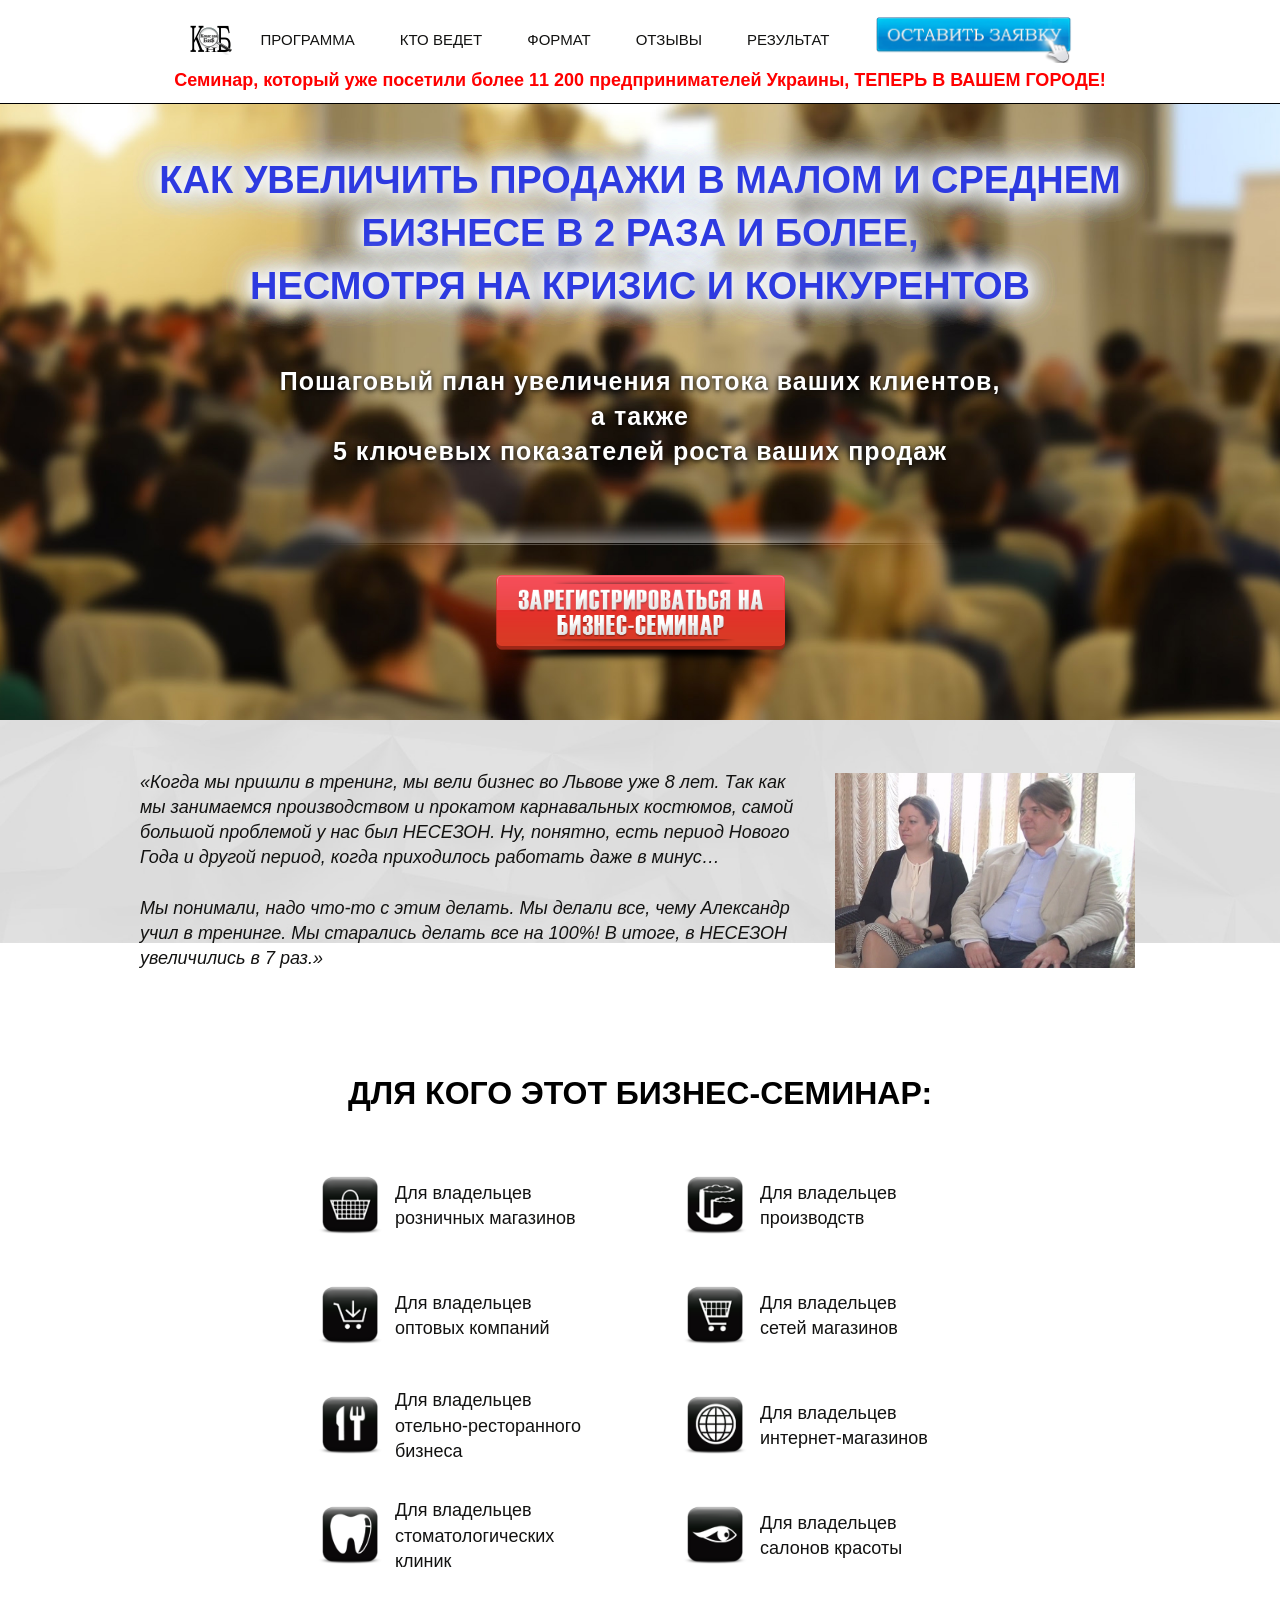
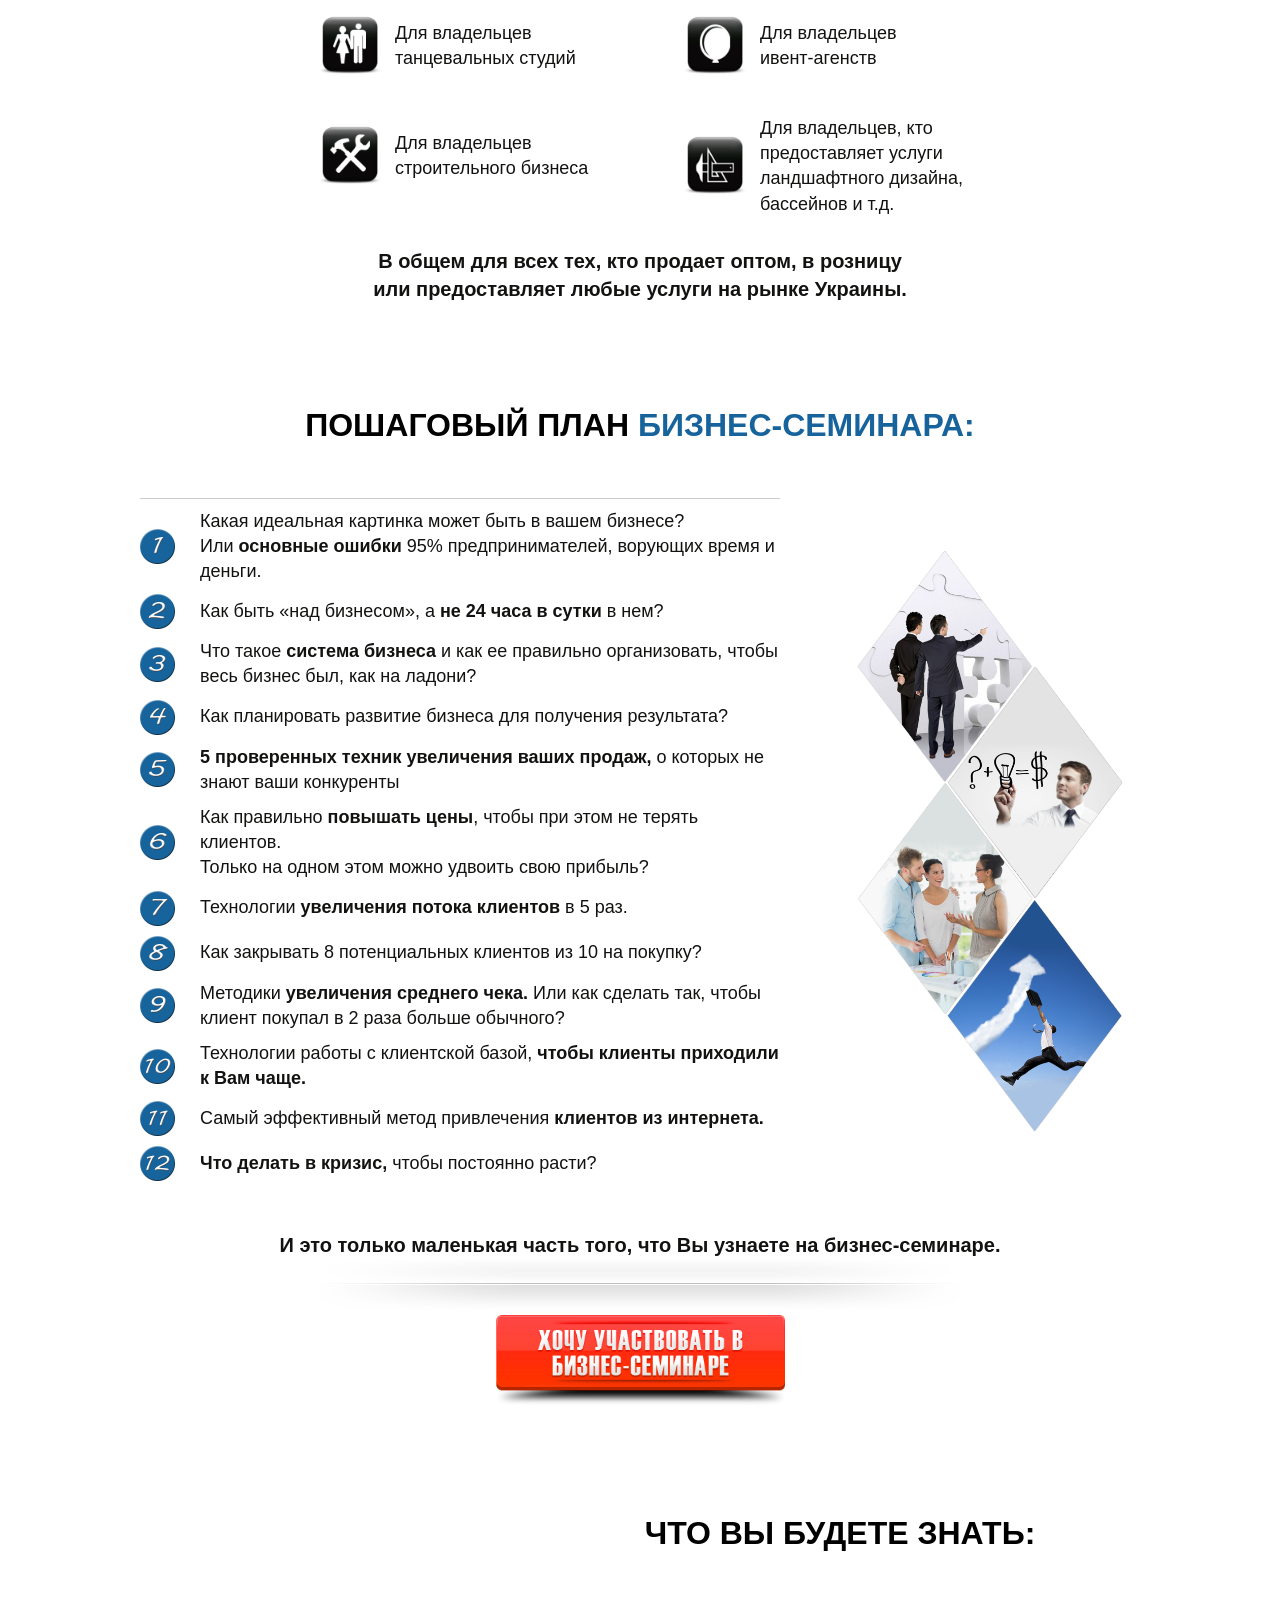
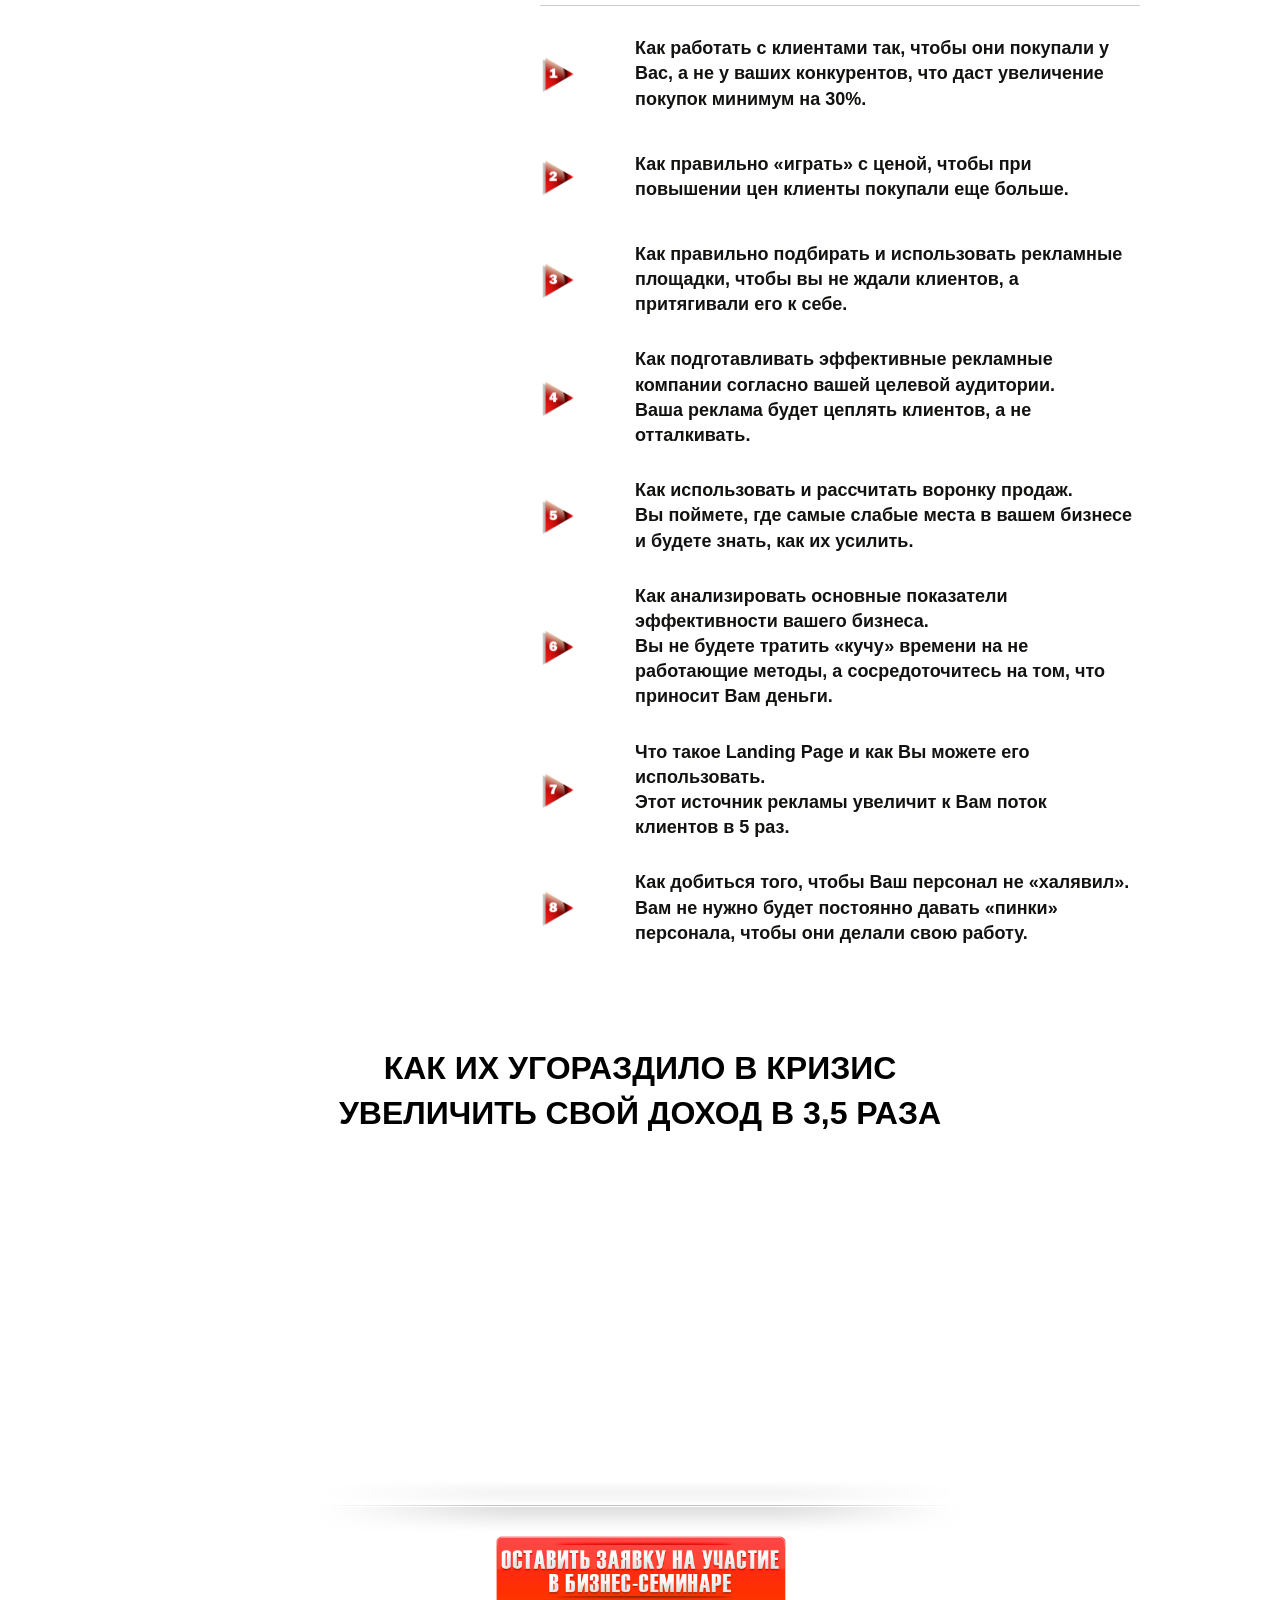
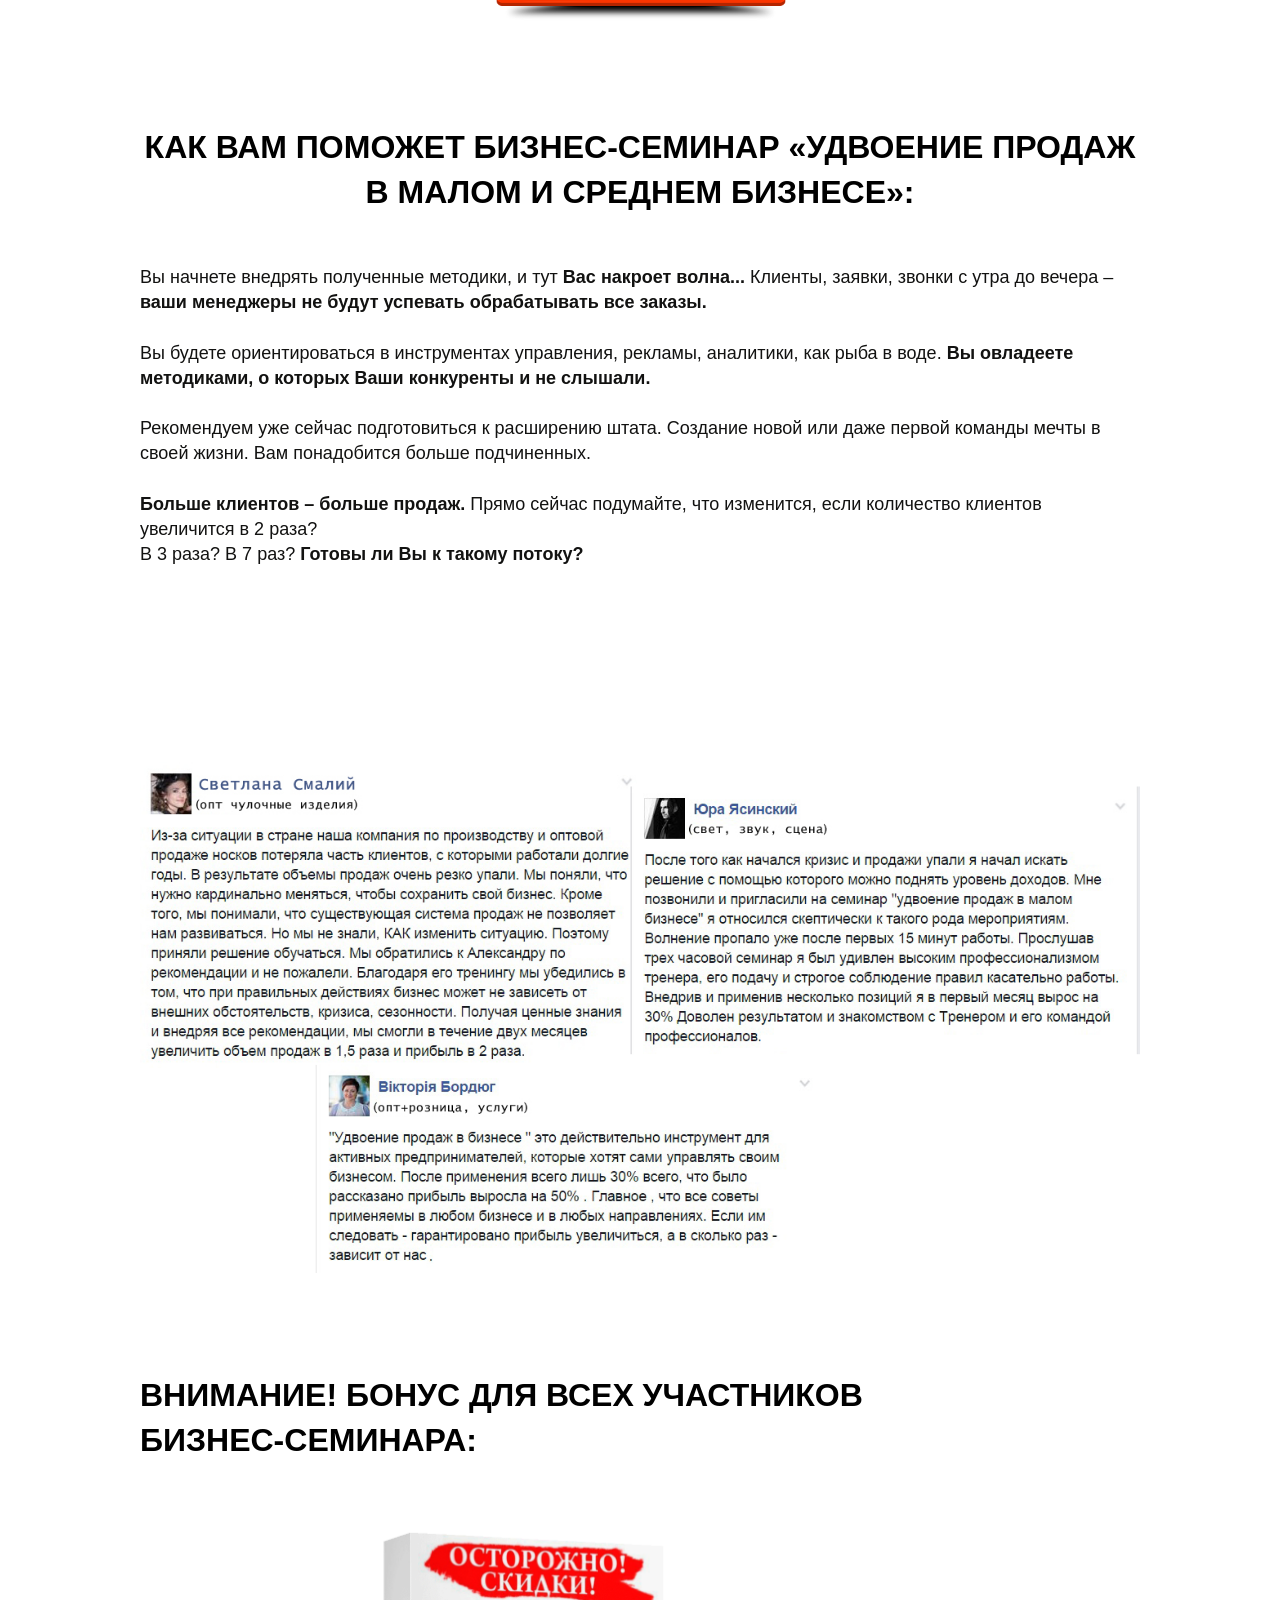
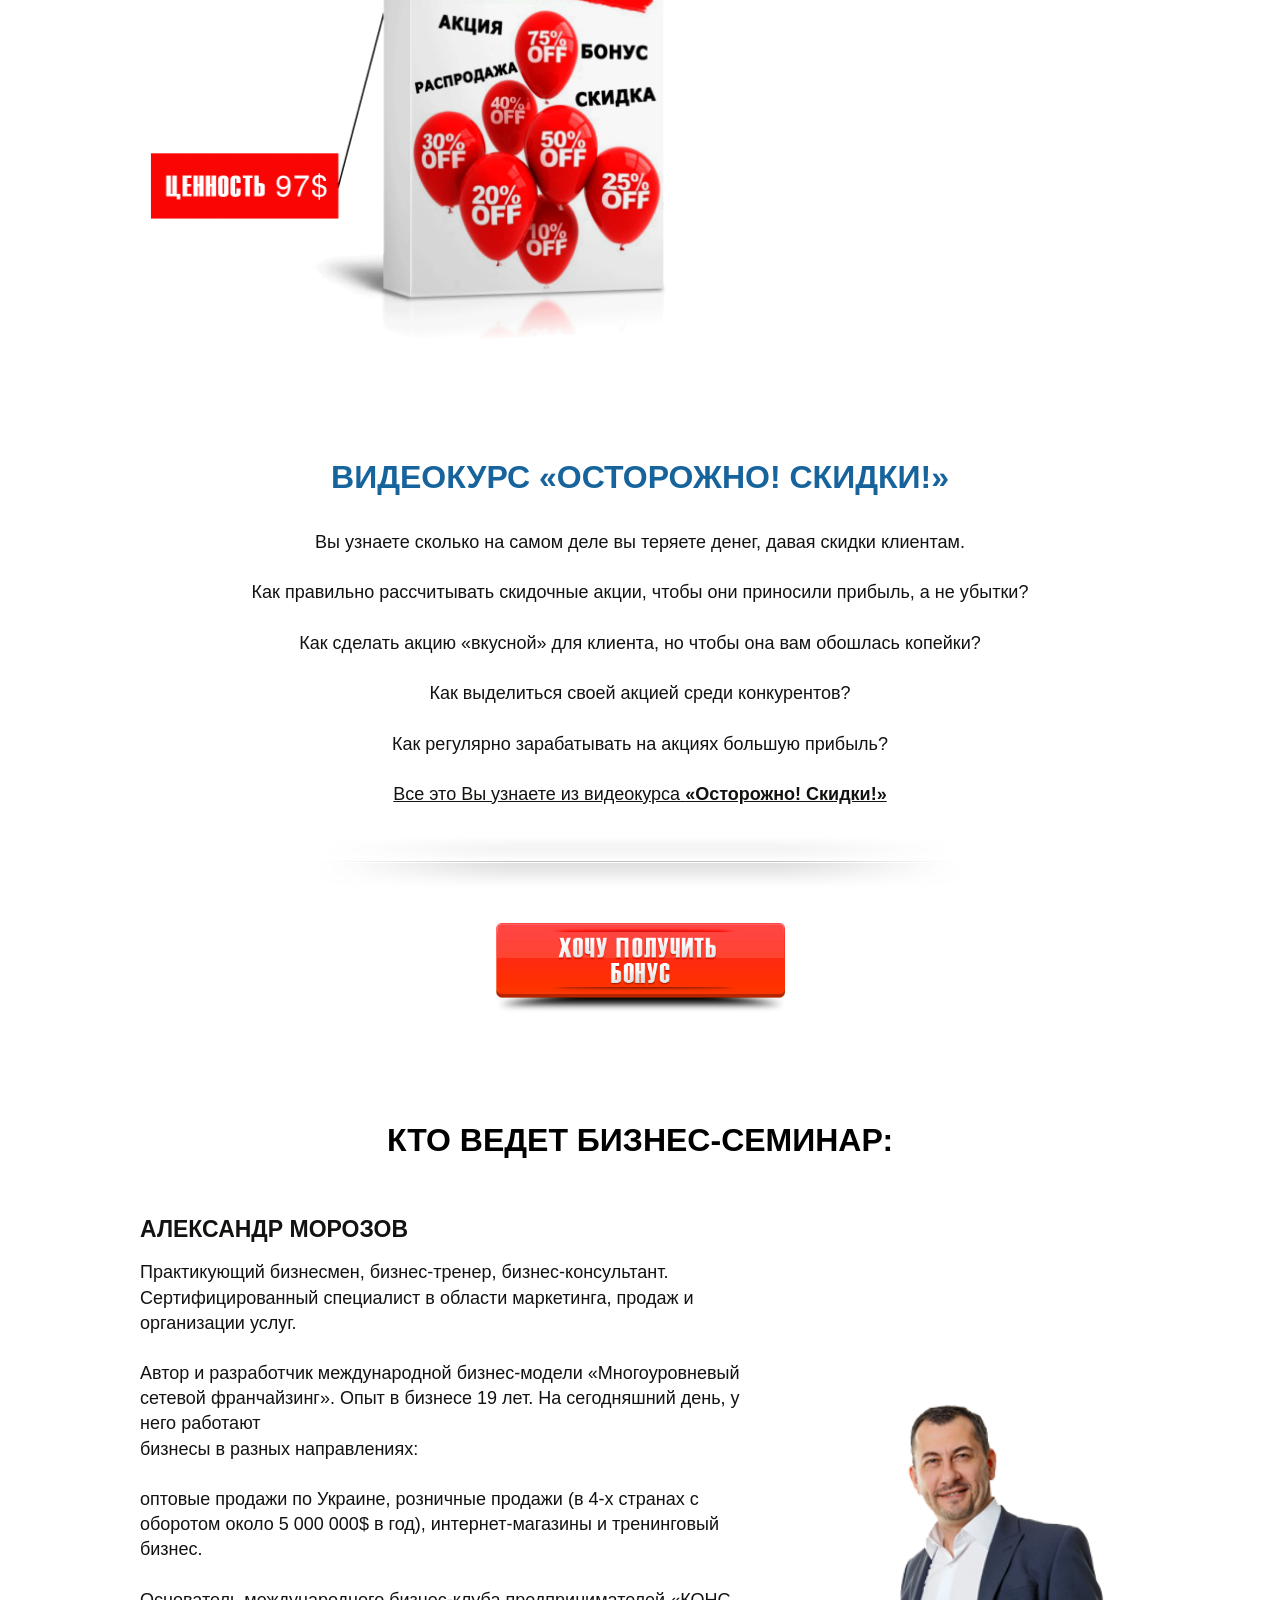
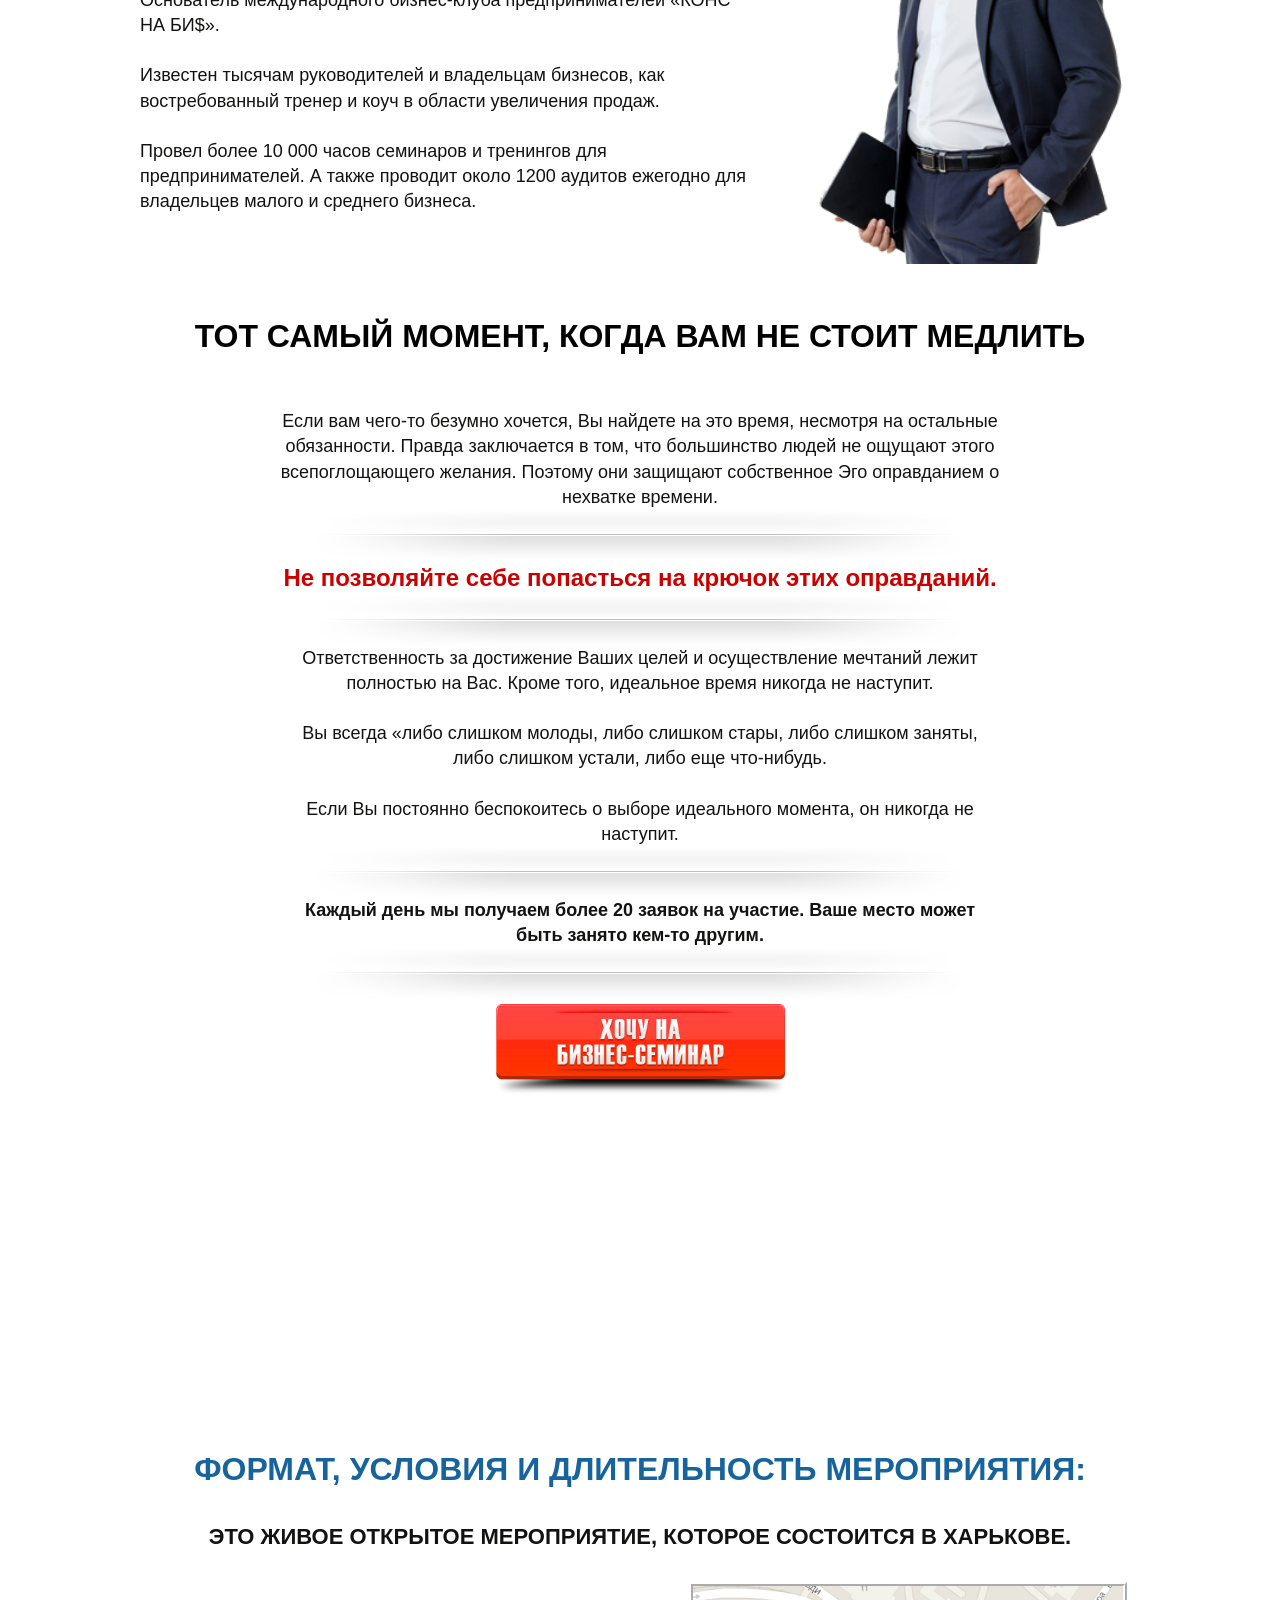
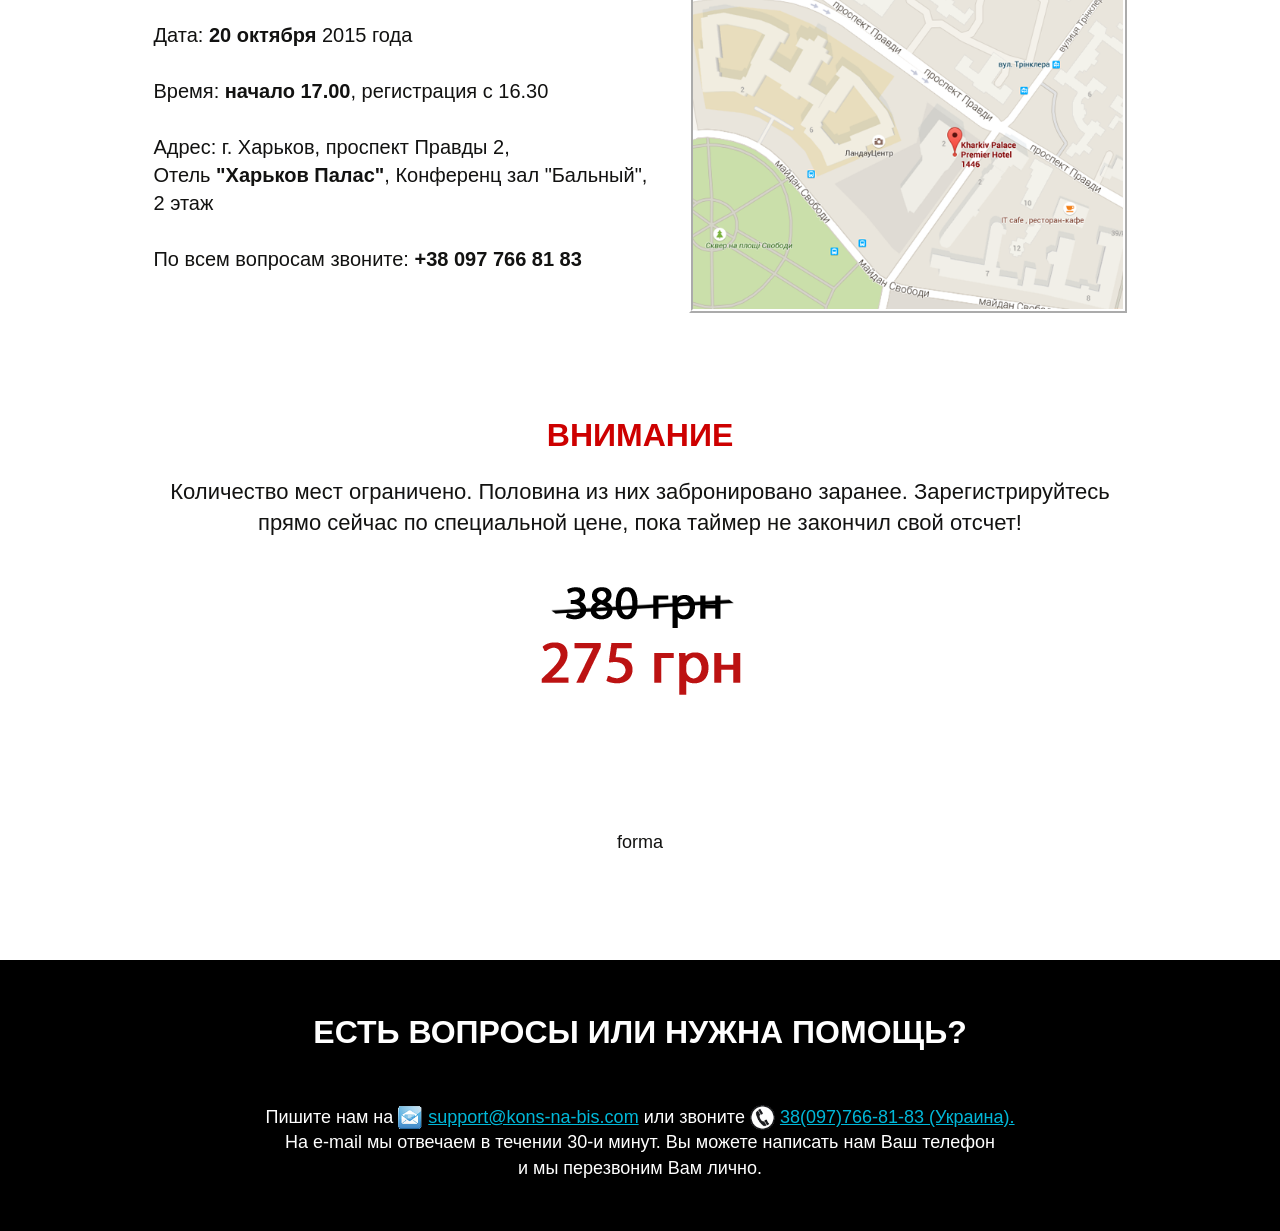
==== test2/index.html @ f00e7f80 "1" ====
<!DOCTYPE html PUBLIC "-//W3C//DTD XHTML 1.0 Transitional//EN" "http://www.w3.org/TR/xhtml1/DTD/xhtml1-transitional.dtd">
<html xmlns="http://www.w3.org/1999/xhtml">
<head>
	<meta http-equiv="Content-Type" content="text/html; charset=windows-1251" />
	<title>�������. ����������� �������� �������� �����. 2,5 ���� ��������� ������������ ������ �������</title>
	<meta name="description" content="�������. ����������� �������� �������� �����. 2,5 ���� ��������� ������������ ������ �������" />
	<meta name="viewport" content="initial-scale=1.0; maximum-scale=1.0; minimum-scale=1.0; user-scalable=no; target-densityDpi=device-dpi" />
	<link media="screen" href="css/boiler.css" type="text/css" rel="stylesheet" />
	<link media="screen" href="css/reset.css" type="text/css" rel="stylesheet" />
	<link media="screen" href="css/main.css" type="text/css" rel="stylesheet" />
	<link media="screen" href="css/style.css" type="text/css" rel="stylesheet" />
	<link media="screen" href="css/pda.css" type="text/css" rel="stylesheet" />
	
	<meta http-equiv="Cache-Control" content="no-cache">

	<script type="text/javascript" src="js/jquery.js"></script>
	<script type="text/javascript" src="js/jquery.scrollTo.js"></script>
	<script type="text/javascript" src="js/libs.js"></script>
</head>

<body>

<div id="navTop">
	<div class="width">
		<div class="navBox">
			<div class="logoTop">
				<img src="img/logo.png" />
			</div>
			<ul class="navLink">
                <li class="li1">���������</li>
				<li class="li2">��� �����</li>
                <li class="li3">������</li>
                <li class="li4">������</li>
                <li class="li5">���������</li>
                <li class="li6"><img src="img/button.png" /></li>
            </ul>
		</div>
		<div class="navDesc">
			<strong>�������, ������� ��� �������� ����� 11 200 ���������������� �������, ������ � ����� ������!</strong>
		</div>
		<div class="clear"></div>
	</div>
</div>

<div id="block1">
	<div class="width">
		<div class="namePage">
			<strong>��� ��������� ������� � ����� � ������� ������� � 2 ���� � �����,<br> �������� �� ������ � �����������</strong>
		</div>
		<div class="descPage">
			<strong>
				��������� ���� ���������� ������ ����� ��������,<br> 
				� �����<br>
				5 �������� ����������� ����� ����� ������
			</strong>
		</div>
		
		<div class="line1"></div>
		
		<div class="btnBox">
			<div class="btnGo">
				<img src="img/but.png">
			</div>
		</div>
		<div class="clear"></div>
	</div>
</div>

<div id="block2">
	<div class="width">
		<div class="bisnesBox">
			<p>
				<em>������ �� ������ � �������, �� ���� ������ �� ������ ��� 8 ���. ��� ��� �� ���������� ������������� � �������� ������������ ��������, ����� ������� ��������� � ��� ��� �������. ��, �������, ���� ������ ������ ���� � ������ ������, ����� ����������� �������� ���� � ����� 
				<br><br>
				�� ��������, ���� ���-�� � ���� ������. �� ������ ���, ���� ��������� ���� � ��������. �� ��������� ������ ��� �� 100%! � �����, � ������� ����������� � 7 ���.�</em>
			</p>
			<span>
				<img src="img/f1.jpg" alt="" />
			</span>
		</div>
		<div class="clear"></div>
	</div>
</div>

<div id="block3">
	<div class="width">
		<div class="nameBox">
			<strong>��� ���� ���� ������-�������:</strong>
		</div>
		
		<div class="kogoBox">
			<div class="kogo">
				<span>
					<img src="img/x1.png" alt="" />
				</span>
				<p>
					��� ���������� <br>��������� ���������
				</p>
			</div>
			
			<div class="kogo">
				<span>
					<img src="img/x4.png" alt="" />
				</span>
				<p>
					��� ���������� <br>�����������
				</p>
			</div>
			
			<div class="kogo">
				<span>
					<img src="img/x8.png" alt="" />
				</span>
				<p>
					��� ���������� <br>������� ��������
				</p>
			</div>
			
			<div class="kogo">
				<span>
					<img src="img/x3.png" alt="" />
				</span>
				<p>
					��� ���������� <br>����� ���������
				</p>
			</div>
			
			<div class="kogo">
				<span>
					<img src="img/x9.png" alt="" />
				</span>
				<p>
					��� ���������� <br>�������-������������ <br>�������
				</p>
			</div>
			
			<div class="kogo">
				<span>
					<img src="img/x10.png" alt="" />
				</span>
				<p>
					��� ���������� <br>��������-���������
				</p>
			</div>
			
			<div class="kogo">
				<span>
					<img src="img/x11.png" alt="" />
				</span>
				<p>
					��� ���������� <br>����������������� ������
				</p>
			</div>
			
			<div class="kogo">
				<span>
					<img src="img/x12.png" alt="" />
				</span>
				<p>
					��� ���������� <br>������� �������
				</p>
			</div>
			
			<div class="kogo">
				<span>
					<img src="img/x13.png" alt="" />
				</span>
				<p>
					��� ���������� <br>������������ ������
				</p>
			</div>
			
			<div class="kogo">
				<span>
					<img src="img/x14.png" alt="" />
				</span>
				<p>
					��� ���������� <br>�����-�������
				</p>
			</div>
			
			<div class="kogo">
				<span>
					<img src="img/x15.png" alt="" />
				</span>
				<p>
					��� ���������� <br>�������������  �������
				</p>
			</div>
			
			<div class="kogo">
				<span>
					<img src="img/x6.png" alt="" />
				</span>
				<p>
					��� ����������, ��� <br>������������� ������ <br>������������ �������, <br>��������� � �.�.
				</p>
			</div>
		</div>
		
		<div class="descBox">
			<strong>� ����� ��� ���� ���, ��� ������� �����, � �������<br>��� ������������� ����� ������ �� ����� �������.</strong>
		</div>
		<div class="clear"></div>
	</div>
</div>

<div id="block4">
	<div class="width">
		<div class="nameBox">
			<strong>��������� ���� <span class="color1">������-��������:</span></strong>
		</div>
		
		<div class="stepByBox">
			<div class="stepBy">
				<div class="step">
					<span>
						<img src="img/1/x1.png" alt="" />
					</span>
					<p>
						����� ��������� �������� ����� ���� � ����� �������? <br>��� <b>�������� ������</b> 95% ����������������, �������� ����� � ������.
					</p>
				</div>
				
				<div class="step">
					<span>
						<img src="img/1/x2.png" alt="" />
					</span>
					<p>
						��� ���� ���� ��������, � <b>�� 24 ���� � �����</b> � ���?
					</p>
				</div>
				
				<div class="step">
					<span>
						<img src="img/1/x3.png" alt="" />
					</span>
					<p>
						��� ����� <b>������� �������</b> � ��� �� ��������� ������������, ����� ���� ������ ���, ��� �� ������?
					</p>
				</div>
				
				<div class="step">
					<span>
						<img src="img/1/x4.png" alt="" />
					</span>
					<p>
						��� ����������� �������� ������� ��� ��������� ����������?
					</p>
				</div>
				
				<div class="step">
					<span>
						<img src="img/1/x5.png" alt="" />
					</span>
					<p>
						<b>5 ����������� ������ ���������� ����� ������,</b> � ������� �� ����� ���� ����������
					</p>
				</div>
				
				<div class="step">
					<span>
						<img src="img/1/x6.png" alt="" />
					</span>
					<p>
						��� ��������� <b>�������� ����</b>, ����� ��� ���� �� ������ ��������. <br>������ �� ����� ���� ����� ������� ���� �������?
					</p>
				</div>
				
				<div class="step">
					<span>
						<img src="img/1/x7.png" alt="" />
					</span>
					<p>
						���������� <b>���������� ������ ��������</b> � 5 ���.
					</p>
				</div>
				
				<div class="step">
					<span>
						<img src="img/1/x8.png" alt="" />
					</span>
					<p>
						��� ��������� 8 ������������� �������� �� 10 �� �������?
					</p>
				</div>
				
				<div class="step">
					<span>
						<img src="img/1/x9.png" alt="" />
					</span>
					<p>
						�������� <b>���������� �������� ����.</b> ��� ��� ������� ���, ����� ������ ������� � 2 ���� ������ ��������?
					</p>
				</div>
				
				<div class="step">
					<span>
						<img src="img/1/x10.png" alt="" />
					</span>
					<p>
						���������� ������ � ���������� �����, <b>����� ������� ��������� � ��� ����.</b>
					</p>
				</div>
				
				<div class="step">
					<span>
						<img src="img/1/x11.png" alt="" />
					</span>
					<p>
						����� ����������� ����� ����������� <b>�������� �� ���������.</b>
					</p>
				</div>
				
				<div class="step">
					<span>
						<img src="img/1/x12.png" alt="" />
					</span>
					<p>
						<b>��� ������ � ������,</b> ����� ��������� �����?
					</p>
				</div>
			</div>
			
			<div class="stepFoto">
				<img src="img/p1.png" alt="" />
			</div>
		</div>
		
		<div class="descBox">
			<strong>� ��� ������ ��������� ����� ����, ��� �� ������� �� ������-��������.</strong>
		</div>
		
		<div class="line1"></div>
		
		<div class="btnBox">
			<div class="btnGo">
				<img src="img/but2.png">
			</div>
		</div>
		<div class="clear"></div>
	</div>
</div>

<div id="block5">
	<div class="width">
		<div class="whatBox right">
			<div class="nameBox">
				<strong>��� �� ������ �����:</strong>
			</div>
			
			<div class="listWhat">
				<div class="what">
					<span>
						<img src="img/2/1.png" alt="" />
					</span>
					<p>
						<strong>��� �������� � ��������� ���, ����� ��� �������� � ���, � �� � ����� �����������, ��� ���� ���������� ������� ������� �� 30%.</strong>
					</p>
				</div>
				
				<div class="what">
					<span>
						<img src="img/2/2.png" alt="" />
					</span>
					<p>
						<strong>��� ��������� �������� � �����, ����� ��� ��������� ��� ������� �������� ��� ������.  </strong>
					</p>
				</div>
				
				<div class="what">
					<span>
						<img src="img/2/3.png" alt="" />
					</span>
					<p>
						<strong>��� ��������� ��������� � ������������ ��������� ��������, ����� �� �� ����� ��������, � ����������� ��� � ����.</strong>
					</p>
				</div>
				
				<div class="what">
					<span>
						<img src="img/2/4.png" alt="" />
					</span>
					<p>
						<strong>��� �������������� ����������� ��������� �������� �������� ����� ������� ���������. <br>���� ������� ����� ������� ��������, � �� �����������.</strong>
					</p>
				</div>
				
				<div class="what">
					<span>
						<img src="img/2/5.png" alt="" />
					</span>
					<p>
						<strong>��� ������������ � ���������� ������� ������. <br>�� �������, ��� ����� ������ ����� � ����� ������� � ������ �����, ��� �� �������.</strong>
					</p>
				</div>
				
				<div class="what">
					<span>
						<img src="img/2/6.png" alt="" />
					</span>
					<p>
						<strong>��� ������������� �������� ����������  ������������� ������ �������. <br>�� �� ������ ������� �����  ������� �� �� ���������� ������, � ��������������� �� ���, ��� �������� ��� ������.</strong>
					</p>
				</div>
				
				<div class="what">
					<span>
						<img src="img/2/7.png" alt="" />
					</span>
					<p>
						<strong>��� ����� Landing Page � ��� �� ������ ��� ������������. <br>���� �������� ������� �������� � ��� �����  <br>�������� � 5 ���.</strong>
					</p>
				</div>
				
				<div class="what">
					<span>
						<img src="img/2/8.png" alt="" />
					</span>
					<p>
						<strong>��� �������� ����, ����� ��� �������� �� ��������. <br>��� �� ����� ����� ��������� ������ ������ ���������, ����� ��� ������ ���� ������. </strong>
					</p>
				</div>
			</div>
		</div>
		<div class="clear"></div>
	</div>
</div>

<div id="block6">
	<div class="width">
		<div class="nameBox">
			<strong>��� �� ���������� � ������<br> ��������� ���� ����� � 3,5 ����</strong>
		</div>
		
		<div class="videoBox">
			<iframe width="560" height="315" src="//www.youtube.com/embed/9Akz0BO7jks?version=3;showinfo=0;rel=0;controls=0;loop=0;disablekb=1;fs=0;showsearch=0" frameborder="0" allowfullscreen></iframe>
		</div>
		
		<div class="line1"></div>
		
		<div class="btnBox">
			<div class="btnGo">
				<img src="img/but3.png">
			</div>
		</div>
		<div class="clear"></div>
	</div>
</div>

<div id="block7">
	<div class="width">
		<div class="nameBox">
			<strong>��� ��� ������� ������-������� ��������� ������ <br>� ����� � ������� �������:</strong>
		</div>
		<div class="howInfo">
			�� ������� �������� ���������� ��������, � ��� <b>��� ������� �����...</b> �������, ������, ������ � ���� �� ������ � <b>���� ��������� �� ����� �������� ������������ ��� ������.</b>
			<br><br>
			�� ������ ��������������� � ������������ ����������, �������, ���������, ��� ���� � ����. <b>�� ��������� ����������, � ������� ���� ���������� � �� �������.</b>
			<br><br>
			����������� ��� ������ ������������� � ���������� �����. �������� ����� ��� ���� ������ ������� ����� � ����� �����. ��� ����������� ������ �����������.
			<br><br>
			<b>������ �������� � ������ ������.</b> ����� ������ ���������, ��� ���������, ���� ���������� �������� ���������� � 2 ����? <br>� 3 ����? � 7 ���? <b>������ �� �� � ������ ������?</b>
		</div>
		<div class="clear"></div>
	</div>
</div>

<div id="block8">
	<div class="width">
		<div class="nameBox">
			<strong>���, ��� ������� �������� ����� ���������:</strong>
		</div>
		<div class="userFoto">
			<img src="img/otz2.png">
		</div>
		<div class="clear"></div>
	</div>
</div>

<div id="block9">
	<div class="width">
		<div class="nameBox">
			<strong>��������! ����� ��� ���� ���������� <br>������-��������:</strong>
		</div>
		<div class="saleFoto">
			<img src="img/obl.png" >
		</div>
		<div class="clear"></div>
	</div>
</div>

<div id="block10">
	<div class="width">
		<div class="nameBox">
			<strong><span class="color1">��������� ����������! ������!�</span></strong>
		</div>
		
		<div class="kursInfo">
			�� ������� ������� �� ����� ���� �� ������� �����, ����� ������ ��������.
			<br><br>
			��� ��������� ������������ ��������� �����, ����� ��� ��������� �������, � �� ������?
			<br><br>
			��� ������� ����� �������� ��� �������, �� ����� ��� ��� �������� �������?
			<br><br>
			��� ���������� ����� ������ ����� �����������?
			<br><br>
			��� ��������� ������������ �� ������ ������� �������?
			<br><br>
			<u>��� ��� �� ������� �� ���������� <strong>����������! ������!�</strong></u>
		</div>
		
		<div class="line1"></div>
		
		<div class="btnBox">
			<div class="btnGo">
				<img src="img/but5.png">
			</div>
		</div>
		<div class="clear"></div>
	</div>
</div>

<div id="block11">
	<div class="width">
		<div class="nameBox">
			<strong>��� ����� ������-�������:</strong>
		</div>
		
		<div class="authorBox">
			<div class="authorInfo">
				<p><strong>��������� �������</strong></p>
				
				������������ ���������, ������-������, ������-�����������. ����������������� ���������� � ������� ����������, ������ � ����������� �����.
				<br/><br/>
				����� � ����������� ������������� ������-������ ��������������� ������� �����������.
				���� � ������� 19 ���. �� ����������� ����, � ���� �������� <br>������� � ������ ������������:
				<br/><br/>
				������� ������� �� �������, ��������� ������� (� 4-� ������� � �������� ����� 5 000 000$ � ���), ��������-�������� � ����������� ������.
				<br/><br/>
				���������� �������������� ������-����� ���������������� ����� �� ��$�.
				<br/><br/>
				�������� ������� ������������� � ���������� ��������, ��� �������������� ������ � ���� � ������� ���������� ������.
				<br/><br/>
				������ ����� 10 000 ����� ��������� � ��������� ��� ����������������. � ����� �������� ����� 1200 ������� �������� ��� ���������� ������ � �������� �������.
			</div>
			
			<div class="authorFoto">
				<img src="img/123.png" />
			</div>
		</div>
		
		<div class="clear"></div>
	</div>
</div>

<div id="block12">
	<div class="width">
		<div class="nameBox">
			<strong>��� ����� ������, ����� ��� �� ����� �������</strong>
		</div>
		
		<div class="infoMoment">
			���� ��� ����-�� ������� �������, �� ������� �� ��� �����, �������� �� ��������� �����������. ������ ����������� � ���, ��� ����������� ����� �� ������� ����� ��������������� �������. ������� ��� �������� ����������� ��� ����������� � �������� �������.
			<div class="line1"></div>
			<strong><span class="color2 sz24">�� ���������� ���� ��������� �� ������ ���� ����������.</span></strong>
			<div class="line1"></div>
			��������������� �� ���������� ����� ����� � ������������� �������� ����� ��������� �� ���. ����� ����, ��������� ����� ������� �� ��������.
			<br><br>
			�� ������ ����� ������� ������, ���� ������� �����, ���� ������� ������, ���� ������� ������, ���� ��� ���-������.
			<br><br>
			���� �� ��������� ������������ � ������ ���������� �������, �� ������� �� ��������.
			<div class="line1"></div>
			<strong>������ ���� �� �������� ����� 20 ������ �� �������. ���� ����� ����� ���� ������ ���-�� ������.</strong>
		</div>
		
		<div class="line1"></div>
		
		<div class="btnBox">
			<div class="btnGo">
				<img src="img/but4.png">
			</div>
		</div>
		
		<div class="videoList">
			<div class="youTube">
				<iframe width="350" height="197" src="//www.youtube.com/embed/vA6HbMe8Lco?version=3;showinfo=0;rel=0;controls=0;loop=0;disablekb=1;fs=0;showsearch=0" frameborder="0" allowfullscreen></iframe>
			</div>
			
			<div class="youTube">
				<iframe width="350" height="197" src="//www.youtube.com/embed/4Save7PSpe0?version=3;showinfo=0;rel=0;controls=0;loop=0;disablekb=1;fs=0;showsearch=0" frameborder="0" allowfullscreen></iframe>
			</div>
			
			<div class="youTube">
				<iframe width="350" height="197" src="//www.youtube.com/embed/8Ci2FfiDU-c?version=3;showinfo=0;rel=0;controls=0;loop=0;disablekb=1;fs=0;showsearch=0" frameborder="0" allowfullscreen></iframe>
			</div>
		</div>
		<div class="clear"></div>
	</div>
</div>

<div id="block13">
	<div class="width">
		<div class="nameBox">
			<strong><span class="color1">������, ������� � ������������ �����������:</span></strong>
		</div>
		
		<div class="descBox">
			<b>��� ����� �������� �����������, ������� ��������� � ��������.</b>
		</div>
		
		<div class="mapBox">
			<div class="infoMap">
				����: <b>20 ������� </b> 2015 ����
				<br><br>
				�����: <b>������ 17.00</b>, ����������� � 16.30
				<br><br>
				�����: �. �������, �������� ������ 2,<br>����� <b>"������� �����"</b>, ��������� ��� "�������", 2 ����
				<br><br>
				�� ���� �������� �������: <b>+38 097 766 81 83</b>
			</div>
			<div class="fotoMap">
				<img src="img/map.png" alt="" />
			</div>
		</div>
		<div class="clear"></div>
	</div>
</div>

<div id="block14">
	<div class="width">
		<div class="nameBox">
			<strong><span class="color2">��������</span></strong>
		</div>
		<div class="descBox">
			���������� ���� ����������. �������� �� ��� ������������� �������. ����������������� ����� ������ �� ����������� ����, ���� ������ �� �������� ���� ��c���!
		</div>
		
		<div class="cenaBox">
			<img src="img/price1.png" style="">
		</div>
		
		<div class="time clockBox">
			
		</div>
		<div class="clear"></div>
	</div>
</div>

<div id="block15">
	<div class="width">
		<div class="formBox">
			<div class="codeForm">
				forma
			</div>
		</div>
		
		<div class="linksF">
			<span class="">�������� ������������������</span>
			|
			<span class="">�������� � ���������</span>
		</div>
		<div class="clear"></div>
	</div>
</div>

<div id="block16">
	<div class="width">
		<div class="nameBox">
			<strong><span class="color3">���� ������� ��� ����� ������?</span></strong>
		</div>
		
		<div class="contactBox">
			������ ��� �� <span class="cn1">support@kons-na-bis.com</span> ��� ������� <span class="cn2">38(097)766-81-83 (�������).</span>
			<br>�� e-mail �� �������� � ������� 30-� �����. �� ������ �������� ��� ��� �������<br> � �� ���������� ��� �����.
		</div>
		<div class="clear"></div>
	</div>
</div>

</body>
</html>
---- test2/css/boiler.css ----
/*
 * HTML5 Boilerplate
 *
 * What follows is the result of much research on cross-browser styling.
 * Credit left inline and big thanks to Nicolas Gallagher, Jonathan Neal,
 * Kroc Camen, and the H5BP dev community and team.
 */

/* ==========================================================================
   Base styles: opinionated defaults
   ========================================================================== */

html,
button,
input,
select,
textarea {
    color: #222;
}

body {
    font-size: 1em;
    line-height: 1.4;
    overflow-x: hidden;
}

/*
 * Remove text-shadow in selection highlight: h5bp.com/i
 * These selection declarations have to be separate.
 * Customize the background color to match your design.
 */

::-moz-selection {
    background: #b3d4fc;
    text-shadow: none;
}

::selection {
    background: #b3d4fc;
    text-shadow: none;
}

/*
 * A better looking default horizontal rule
 */

hr {
    display: block;
    height: 1px;
    border: 0;
    border-top: 1px solid #ccc;
    margin: 1em 0;
    padding: 0;
}

/*
 * Remove the gap between images and the bottom of their containers: h5bp.com/i/440
 */

img {
    vertical-align: middle;
}

/*
 * Remove default fieldset styles.
 */

fieldset {
    border: 0;
    margin: 0;
    padding: 0;
}

/*
 * Allow only vertical resizing of textareas.
 */

textarea {
    resize: vertical;
}

/* ==========================================================================
   Chrome Frame prompt
   ========================================================================== */

.chromeframe {
    margin: 0.2em 0;
    background: #ccc;
    color: #000;
    padding: 0.2em 0;
}

/* ==========================================================================
   Author's custom styles
   ========================================================================== */

















/* ==========================================================================
   Helper classes
   ========================================================================== */

/*
 * Image replacement
 */

.ir {
    background-color: transparent;
    border: 0;
    overflow: hidden;
    /* IE 6/7 fallback */
    *text-indent: -9999px;
}

.ir:before {
    content: "";
    display: block;
    width: 0;
    height: 150%;
}

/*
 * Hide from both screenreaders and browsers: h5bp.com/u
 */

.hidden {
    display: none !important;
    visibility: hidden;
}

/*
 * Hide only visually, but have it available for screenreaders: h5bp.com/v
 */

.visuallyhidden {
    border: 0;
    clip: rect(0 0 0 0);
    height: 1px;
    margin: -1px;
    overflow: hidden;
    padding: 0;
    position: absolute;
    width: 1px;
}

/*
 * Extends the .visuallyhidden class to allow the element to be focusable
 * when navigated to via the keyboard: h5bp.com/p
 */

.visuallyhidden.focusable:active,
.visuallyhidden.focusable:focus {
    clip: auto;
    height: auto;
    margin: 0;
    overflow: visible;
    position: static;
    width: auto;
}

/*
 * Hide visually and from screenreaders, but maintain layout
 */

.invisible {
    visibility: hidden;
}

/*
 * Clearfix: contain floats
 *
 * For modern browsers
 * 1. The space content is one way to avoid an Opera bug when the
 *    `contenteditable` attribute is included anywhere else in the document.
 *    Otherwise it causes space to appear at the top and bottom of elements
 *    that receive the `clearfix` class.
 * 2. The use of `table` rather than `block` is only necessary if using
 *    `:before` to contain the top-margins of child elements.
 */

.clearfix:before,
.clearfix:after {
    content: " "; /* 1 */
    display: table; /* 2 */
}

.clearfix:after {
    clear: both;
}

/*
 * For IE 6/7 only
 * Include this rule to trigger hasLayout and contain floats.
 */

.clearfix {
    *zoom: 1;
}

/* ==========================================================================
   EXAMPLE Media Queries for Responsive Design.
   Theses examples override the primary ('mobile first') styles.
   Modify as content requires.
   ========================================================================== */

@media only screen and (min-width: 35em) {
    /* Style adjustments for viewports that meet the condition */
}

@media print,
       (-o-min-device-pixel-ratio: 5/4),
       (-webkit-min-device-pixel-ratio: 1.25),
       (min-resolution: 120dpi) {
    /* Style adjustments for high resolution devices */
}

/* ==========================================================================
   Print styles.
   Inlined to avoid required HTTP connection: h5bp.com/r
   ========================================================================== */

@media print {
    * {
        background: transparent !important;
        color: #000 !important; /* Black prints faster: h5bp.com/s */
        box-shadow: none !important;
        text-shadow: none !important;
    }

    a,
    a:visited {
        text-decoration: underline;
    }

    a[href]:after {
        content: " (" attr(href) ")";
    }

    abbr[title]:after {
        content: " (" attr(title) ")";
    }

    /*
     * Don't show links for images, or javascript/internal links
     */

    .ir a:after,
    a[href^="javascript:"]:after,
    a[href^="#"]:after {
        content: "";
    }

    pre,
    blockquote {
        border: 1px solid #999;
        page-break-inside: avoid;
    }

    thead {
        display: table-header-group; /* h5bp.com/t */
    }

    tr,
    img {
        page-break-inside: avoid;
    }

    img {
        max-width: 100% !important;
    }

    @page {
        margin: 0.5cm;
    }

    p,
    h2,
    h3 {
        orphans: 3;
        widows: 3;
    }

    h2,
    h3 {
        page-break-after: avoid;
    }
}

/*=================================*/
* {font-family: Arial, Helvetica, sans-serif}
#nav_menu {padding: 0; width: 100%; margin: 0 auto}
#nav_menu ul {list-style: none; margin: 0; padding: 0}
#nav_menu li {display: inline}
#nav_menu a {
float: left;
width: 125px;
height: 20px;
background-color: ;
border-left: 1px solid #000000;
border-right: 1px solid #000000;
text-decoration: none;
text-align: center;
padding: 0;
padding-top: 4px;
padding-bottom: 4px;
padding-left: 5px;
padding-right: 5px;
font-size: 15px;
color: #000000;
}
#nav_menu a:hover {background-color: #000000; color: #fff; font-family: Arial Helvetica 17px bold;}


.big_block121 {
    margin: 0;
    padding: 0;
}
.container #aside1  {
    overflow: hidden;
}
#nav_menu {
overflow: hidden;
    position: absolute;
    z-index: 1000;
}
#aside1 .container { 
    width: 990px;
    margin: 0 auto;
    padding-left: 0;
    padding-right: 0;
}
#aside1 .container img {
    margin-left: 30px!important;
    margin-top: -10px!important;
}
#aside1 .logo {
    padding-top: 5px!important;
}
.big_block4 p img {
    display: inline-block!important;
} 
.big_block7 p {
/*    width: 1050px;*/
    padding-left: 0;
    margin-left: 0;
}
.big_block7 p img {
    padding: 0;
    margin: 0;
}
#aside1 ul {
    margin-top: 5px;
}
#aside1 .nav li { 
    padding: 10px!important;
    left: 25px;
}
#aside1 ul li a { 
    height: 25px;
    line-height: 20px;
} 
.big_block11, .page_block11, center {
    width: 100%!important;
}
.big_block11 {
    margin-top: 60px;
     padding-bottom: 50px; 
    min-height: 700px!important;
    min-height: 700px!important;
}
.big_block11 h1 { 
    padding: 30px; 
    margin-bottom: 40px;
    font-size: 46px;
    text-transform: uppercase;
    color: #2d3ae0;
    font-weight: bold;
    width: 80%;  
    text-shadow: 0 0 10px #fff, 0 0 20px #fff, 0 0 30px #fff, 0 0 40px #cfd8e3, 0 0 30px #cfd8e3, 0 0 30px #cfd8e3, 0 0 30px #cfd8e3, 0 0 30px #cfd8e3;
    color: #2d3ae0;
} 
.big_block11 strong {
    color: #fff;
    text-shadow: 0 1px 5px #000;
    letter-spacing: 1px;
    font-size: 1.2em;
} 
.time {
    height: 150px; 
    display: inline;
    position: relative;
    z-index: 1;
}
@media screen and (max-width: 1500px) { 
    .big_block11 h1 {
        font-size: 40px;
    }
}
@media screen and (max-width: 1300px) { 
    .big_block11 h1 {
        font-size: 30px;
    }
}
@media screen and (max-width: 900px) { 
    .big_block11 h1 {
        font-size: 24px;
    }
}
@media screen and (max-width: 700px) { 
    .big_block11 h1 {
        font-size: 20px;
    }
}
@media screen and (max-width: 500px) { 
    .big_block11 h1 {
        font-size: 14px;
    }
}
---- test2/css/main.css ----
html, body, div, blockquote, p, ul, ol, li, h1, h2, h3, h4, h5, h6, th, td {margin: 0;padding: 0;}
blockquote, ul, ol, dl {margin: 0;}
ol,ul,dl {margin-left: 0}
div {display: block;}
th,td {padding: 0;}
p {margin: 0;}
img {border:none}
header,section,footer,aside,nav,article,figure{display:block;}

@font-face {
  font-family: 'PT Sans';
  font-style: normal;
  font-weight: 400;
  src: local('PT Sans'), local('PTSans-Regular'), url(fonts/ptsansn400.woff) format('woff');
}
@font-face {
  font-family: 'PT Sans';
  font-style: normal;
  font-weight: 700;
  src: local('PT Sans Bold'), local('PTSans-Bold'), url(fonts/ptsansn700.woff) format('woff');
}
@font-face {
  font-family: 'PT Sans';
  font-style: italic;
  font-weight: 400;
  src: local('PT Sans Italic'), local('PTSans-Italic'), url(fonts/ptsansi400.woff) format('woff');
}
@font-face {
  font-family: 'PT Sans';
  font-style: italic;
  font-weight: 700;
  src: local('PT Sans Bold Italic'), local('PTSans-BoldItalic'), url(fonts/ptsansi700.woff) format('woff');
}
	
@media only screen and (max-width: 960px) {

	}
	
@media only screen and (min-width: 1920px) {

	}
	
#container {
	margin: 0 auto;
}
	


body {
	font-family: "PT Sans";
	background: #eee;
	}
	
*::selection {
    background: #434343;
	color: #ff0;
}

*::-moz-selection {
    background: #434343;
	color: #ff0;
}

.big_block {
	background: #fff;
	clear: both;
	padding-top: 20px;
	padding-bottom: 20px;
	width: full;
}

.page_block {
	width: 960px;
	margin: 0 auto;
	clear: both;
}

.big_block2 {
	background: #fff;
	clear: both;
	padding-top: 10px;
	padding-bottom: 20px;
	width: full;
}

.page_block2 {
	width: 960px;
	margin: 0 auto;
	clear: both;
}

.big_block3 {
	background: url('../img/q2.jpg') no-repeat;
	background-color: #fff;
	background-size: 160%;
	background-attachment: fixed;
	clear: both;
	padding-top: 20px;
	padding-bottom: 20px;
	width: full;
}

.page_block3 {
	width: 960px;
	margin: 0 auto;
	clear: both;
}

.big_block4{
	background: url('../img/q3.jpg') no-repeat;
	background-color: #fff;
	background-size: 100%;
	background-attachment: fixed;
	clear: both;
	padding-top: 10px;
	padding-bottom: 10px;
	width: full;
}

.page_block4 {
	width: 960px;
	margin: 0 auto;
	clear: both;
}

.big_block5{
	background: url('http://kons-na-bis.com/wp-content/uploads/2015/03/bg4.jpg');
	background-color: #fff;
	background-size: 100%;
	background-attachment: fixed;
	clear: both;
	padding-top: 10px;
	padding-bottom: 20px;
	width: full;
}

.page_block5 {
	width: 1000px;
	margin: 0 auto;
	clear: both;
}

.big_block6{
	background: url('../img/q10.jpg') no-repeat;
	background-color: #fff;
	background-size: 100%;
	background-attachment: fixed;
	clear: both;
	padding-top: 10px;
	padding-bottom: 20px;
	width: full;
}

.page_block6 {
	width: 1000px;
	margin: 0 auto;
	clear: both;
}

.big_block7{
	background: url('../img/q4.jpg') no-repeat;
	background-color: #fff;
	background-size: 100%;
	background-attachment: fixed;
	clear: both;
	padding-top: 10px;
	padding-bottom: 20px;
	width: full;
}

.page_block7 {
	width: 1000px;
	margin: 0 auto;
	clear: both;
}

.big_block8{
	background: url('../img/q5.jpg') no-repeat;
	background-color: #fff;
	background-size: 100%;
	background-attachment: fixed;
	clear: both;
	padding-top: 0px;
	padding-bottom: 20px;
	width: full;
}

.page_block8 {
	width: 1000px;
	margin: 0 auto;
	clear: both;
}


.big_block9{
	background: url('../img/q7.jpg') no-repeat;
	background-color: #fff;
	background-size: 100%;
	background-attachment: fixed;
	clear: both;
	padding-top: 10px;
	padding-bottom: 0px;
	width: full;
}

.page_block9 {
	width: 1000px;
	margin: 0 auto;
	clear: both;
}

.big_block10{
	background: url('../img/q8.jpg') no-repeat;
	background-color: #fff;
	background-size: 100%;
	clear: both;
	padding-top: 10px;
	padding-bottom: 0px;
	width: full;
}

.page_block10 {
	width: 1000px;
	margin: 0 auto;
	clear: both;
}


.big_block11{
	background: url('../img/q99.jpg') no-repeat;
	background-color: #fff; 
    background-size: 100%;
	width: 100%!important;
	 width: 100vw!important;
	background-attachment: fixed;
	clear: both;
	padding-top: 10px;
	padding-bottom: 0px;
	width: full;
}

.page_block11{
	width: 1000px;
	margin: 0 auto;
	clear: both;
}

.big_block12{
	background: url('http://kons-na-bis.com/wp-content/uploads/2015/03/bg5.jpg');
	background-color: #fff;
	background-size: 100%;
	background-attachment: fixed;
	clear: both;
	padding-top: 10px;
	padding-bottom: 0px;
	width: full;
}

.page_block12{
	width: 1000px;
	margin: 0 auto;
	clear: both;
}


.big_block121{
	background-color: #fffff;
	background-size: 800px;
	background-attachment: fixed;
	float: left;
	padding-top: 20px;
	padding-bottom: 20px;
	width: full;
}

.page_block121 {
	width: 960px;
	margin: 0 auto;
	z-index: 101;
	clear: both;
}

#aside1 {  /* �������� �����, ������� ����� ���������� �� ����� */
  position: fixed center;
  top: 0px;
}

button {
	background: none;
	border: 0px;
	outline: 0px;
}

input[type=text], textarea{
	width: 940px;
	height: 28px;
	border: 1px solid #dfdfdf;
	margin-bottom: 10px;
	padding-left: 10px;
	font-size: 14px;
	outline:none;
	
}

textarea {
	resize: none;
	padding-top: 10px;
	
}

input[type=text]:focus, textarea:focus{
	
}

label {
	font-size: 14px;
	font-family: arial;
	font-weight: bold;
	cursor: pointer;
	
}

select {
	min-width: 100px;
	-webkit-appearance: button;
	-webkit-border-radius: 2px;
	-webkit-box-shadow: 0px 1px 3px rgba(0, 0, 0, 0.1);
	-webkit-padding-end: 20px;
	-webkit-padding-start: 2px;
	-webkit-user-select: none;
	background-image: url(../img/select-arrow.png), 
	-webkit-linear-gradient(#FAFAFA, #F4F4F4 40%, #E5E5E5);
	background-position: center right;
	background-repeat: no-repeat;
	border: 1px solid #AAA;
	color: #555;
	font-size: inherit;
	margin: 0;
	overflow: hidden;
	padding-top: 2px;
	padding-bottom: 2px;
	text-overflow: ellipsis;
	white-space: nowrap;
	cursor: pointer;
}

a, a:active, a:visited {
	text-decoration: none;
	color: #00B8D9;
}

a:hover {
	text-decoration: underline;
	}
	
.clear {
	clear: both;
}

/* ----------------- */

body {
	font-family: "PT Sans";
	background: url('../img/back.jpg') no-repeat;
	background-size: 100%;
	background-attachment: fixed;
	color: #121211;
	}
	
*::selection {
    background: #00B8D9;
	color: #121211;
}

*::-moz-selection {
    background: #00B8D9;
	color: #121211;
}


#black {
	width: 100%;
	height: 100%;
	top: 0px;
	left: 0px;
	right: 0px;
	bottom: 0px;
	position: fixed;
	background: #000;
	opacity: 0.5;
	z-index: 1020;
}

#popup {
	width: 250px;
	
	padding: 20px;
	border: 1px solid #000;
	background: #fff;
	border-radius: 5px;
	-moz-border-radius: 5px;
	-webkit-border-radius: 5px;
	
	top: 50%;
	margin-top: -96px;
	left: 50%;
	margin-left: -146px;
	
	position: fixed;
	z-index: 1021;
}
/* -- */

p {
	font-size: 18px;
	font-weight: 400;
	margin-bottom: 15px;
	
}

ul#credits li{
	list-style: square;
}

a.credits {
	font-size: 20px;
	line-height: 40px;
}

	a.credits img {
		width: 30px;
		height: 30px;
	}

#header {
	text-align: center;
}

	#header .page_block {
		padding-top: 100px;
		padding-bottom: 100px;
		color: #fff;
	}
	
	#header h1 {
		font-size: 50px;
		font-weight: normal;
		text-transform: uppercase;
		text-shadow: 0px 0px 6px rgba(0, 0, 0, 1);
	}
	
	#header h2 {
		font-size: 26px;
		font-weight: normal;
		text-shadow: 0px 0px 6px rgba(0, 0, 0, 1);
	}
	
	#header h3 {
		text-shadow: 0px 0px 6px rgba(0, 0, 0, 1);
	}
	
#loading-gif {
	width: 64px;
	height: 64px;
	position: fixed;
	top: 50%;
	margin-top: -32px;
	left: 50%;
	margin-left: -32px;
	z-index: 1010;
}

label {
	margin-bottom: 5px;
	font-weight: 400;
}

.helper {
	color: #434343;
	font-size: 15px;
}

.my_button {
	width: 200px;
	height: 40px;
	display: inline-block;
	background: url('../img/button.png');
	background-position: center top;
	background-size: 100%;
	text-align:center;
	line-height: 40px;
	font-size: 20px;
	color: #fff!important;
	
	text-transform: uppercase;
	font-family: "PT Sans", "Georgia", "Times New Roman", "Arial";
	margin-right: 30px;
}

	.my_button:hover {
		background-position: center bottom;
	}
	
.my_button2 {
	background: url('../img/button2.png');
	font-weight: 400;
	font-style: normal;
	font-family: "PT Sans";
}

/* -- -- -- */

#video {
	border: 4px solid #dfdfdf;
	margin: 0 auto;
	top: -70px;
}

#video iframe, #video #temp{
	top: 0px;
	left: 0px;
	position: absolute;
	background: #434343;
}

.crosstitle {
	margin-top: 20px;
	margin-bottom: 20px;
	color: #003153;
	font-size: 30px;
	text-transform: uppercase;
}

.para {
	margin-left: 20px;
	margin-bottom: 40px;
}

	.para h3 {
		margin-top: 20px;
		font-style: italic;
	}
	
.image {
	max-width: 940px;
	margin: 0 auto;
	border: 5px solid #dfdfdf;
	left: 5px;
}

.otz {
	margin-top: 40px;
}

.otz_elem {
	width: 940px;
	margin: 0 auto;
	margin-bottom: 20px;
}

	.otz_elem img {
		width: 244px;
		float: left;
		border: 3px solid #eee;
	}
	
	.otz_text {
		width: 600px;
		padding: 20px;
		background: #eee;
		float: right;
		}
		
		.otz_text p {
			color: #434343;
		}
	
		.otz_arr {
			background: url('../img/otz_arr.png');
			width: 20px;
			height: 100%;
			position: absolute;
			top: 0px;
			left: -20px;
			background-size: 100% 100%;
		}
		
		.otz_text span {
			color: #eb862c;
			float: right;
			font-size: 20px;
			font-weight: bold;
		}
		
		
.bonus {
	width: 940px;
	left: 10px;
	margin-top: 20px;
	margin-bottom: 20px;
}
	
	.bonus_elem {
		width: 240px;
		margin-left: 15px;
		margin-right: 15px;
		padding: 20px;
		background: #eee;
		float: left;
	}
	
		.bonus_elem img {
			width: 240px;
			margin-bottom: 20px;
		}
		
		.bonus_elem p {
			text-align: justify;
		}
		
		
.video_otz {
	width: 940px;
	left: 10px;
	margin-top: 20px;
	margin-bottom: 20px;
}

	.video_otz_item {
		margin-left: 15px;
		margin-right: 15px;
		float: left;
		width: 440px;
		height: 248px;
		background: #434343;
		margin-bottom: 20px;
	}
	
		.video_otz_item iframe {
			position: absolute;
			top: 0px;
			left: 0px;
		}
		
.list1 {
	margin-bottom: 20px;
}

.list1 li{
	list-style: none;
	font-size: 20px;
	font-weight: bold;
}

.list1 li img {
	width: 20px;
	bottom: 2px;
}

.faq_elem {
	margin-bottom: 15px;
}

.faq_elem p{
	margin-bottom: 0px;
}
---- test2/css/style.css ----
html, body {
	font-size: 18px;
}

a {
	color: #000;
	transition: background 0.3s;
	-webkit-transition: background 0.3s;
	-moz-transition: background 0.3s;
	-o-transition: background 0.3s;
	-ms-transition: background 0.3s;
}

.clear {
	clear: both;
}

.width {
	width: 1000px;
	margin: 0 auto;
}

.left {
	float: left;
}

.right {
	float: right;
}

img {
	max-width: 100%;
}

#navTop {
	width: 100%;
	position: fixed;
	top: 0;
	left: 0;
	border-bottom: 1px solid black;
	padding: 10px 0;
	background: #fff;
	text-align: center;
	z-index: 10;
}

.navBox {
	
}

.logoTop {
	width: 50px;
	display: inline-block;
	vertical-align: middle;
}

.navLink {
	display: inline-block;
	vertical-align: middle;
}

.navLink li {
	font-size: 15px;
    text-transform: uppercase;
    display: inline-block;
    vertical-align: middle;
    padding: 5px 10px;
    margin: 0 10px;
	border-radius: 5px;
}

.navLink li:hover {
	background: #000;
	color: #fff;
	cursor: pointer;
}

.li6 {
	width: 200px;
}

.navLink li.li6:hover {
	background: none;
	opacity: 0.8;
}

.navDesc {
	color: #ff0000;
}

#block1 {
	background: url('../img/q99.jpg') no-repeat center fixed;
	text-align: center;
	padding: 50px 0;
	margin: 104px 0 0 0;
	
	-webkit-background-size: cover;
	-moz-background-size: cover;
	-o-background-size: cover;
	background-size: cover;
}

.namePage {
    font-size: 38px;
    text-transform: uppercase;
    color: #2d3ae0;
    text-shadow: 0 0 10px #fff, 0 0 20px #fff, 0 0 30px #fff, 0 0 40px #cfd8e3, 0 0 30px #cfd8e3, 0 0 30px #cfd8e3, 0 0 30px #cfd8e3, 0 0 30px #cfd8e3;
    color: #2d3ae0;
}

.descPage {
	color: #fff;
    text-shadow: 0 1px 5px #000;
    letter-spacing: 1px;
	font-size: 25px;
	margin: 50px 0;
}

.line1 {
	background: url("../img/Line-1.png") no-repeat center;
	height: 51px;
}

.btnBox {
	text-align: center;
}

.btnGo {
	width: 300px;
	display: inline-block;
}

.btnGo:hover {
	cursor: pointer;
	opacity: 0.8;
}

#block2 {
	background: url('../img/bg5.jpg') no-repeat center fixed;
	-webkit-background-size: cover;
	-moz-background-size: cover;
	-o-background-size: cover;
	background-size: cover;
	padding: 50px 0;
}

.bisnesBox {
}

.bisnesBox p {
	display: inline-block;
	vertical-align: middle;
	width: 660px;
    margin: 0 30px 0 0;
}

.bisnesBox span {
	display: inline-block;
	vertical-align: middle;
	width: 300px;
}

#block3 {
	background: url('../img/q3.jpg') no-repeat center fixed;
	-webkit-background-size: cover;
	-moz-background-size: cover;
	-o-background-size: cover;
	background-size: cover;
	padding: 50px 0;
}

.nameBox {
	text-align: center;
	font-size: 32px;
    color: #000000;
	text-transform: uppercase;
}

.kogoBox {
	margin: 50px 0 0 0;
	text-align: center;
}

.kogo {
	display: inline-block;
	vertical-align: top;
	width: 300px;
	margin: 0 30px 30px 30px;
}

.kogo span {
	display: inline-block;
	vertical-align: middle;
	width: 80px;
}

.kogo p {
	display: inline-block;
	vertical-align: middle;
	text-align: left;
	margin: 0;
	width: 210px;
}

.descBox {
	font-size: 20px;
	text-align: center;
}

#block4 {
	padding: 50px 0;
	background: url('../img/bg4.jpg') no-repeat center fixed;
	-webkit-background-size: cover;
	-moz-background-size: cover;
	-o-background-size: cover;
	background-size: cover;
}

.color1 {
	color: #17639c;
}

.stepByBox {
	margin: 50px 0;
}

.stepBy {
	display: inline-block;
    vertical-align: middle;
    border-top: 1px solid #ccc;
    width: 640px;
    margin: 0 50px 0 0;
}

.step {
	margin: 10px 0 0 0;
}

.step span {
	display: inline-block;
	vertical-align: middle;
	width: 35px;
}

.step p {
	display: inline-block;
    vertical-align: middle;
    margin: 0 0 0 20px;
    width: 580px;
}

.stepFoto {
	display: inline-block;
	vertical-align: middle;
	width: 300px;
}

#block5 {
	background: url('../img/q4.jpg') no-repeat center fixed;
	padding: 50px 0;
	-webkit-background-size: cover;
	-moz-background-size: cover;
	-o-background-size: cover;
	background-size: cover;
}

.whatBox {
	width: 600px;
}

.listWhat {
	margin: 50px 0 0 0;
	border-top: 1px solid #ccc;
}

.what {
	margin: 30px 0 0 0;
}

.what span {
	display: inline-block;
	vertical-align: middle;
	width: 70px;
}

.what p {
	display: inline-block;
	vertical-align: middle;
	margin: 0 0 0 20px;
	width: 500px;
}

#block6 {
	padding: 50px 0;
	background: url('../img/bg4.jpg') no-repeat center fixed;
	-webkit-background-size: cover;
	-moz-background-size: cover;
	-o-background-size: cover;
	background-size: cover;
}

.videoBox {
	text-align: center;
	margin: 30px 0 0 0;
}

#block7 {
	background: url('../img/q3.jpg') no-repeat center fixed;
	-webkit-background-size: cover;
	-moz-background-size: cover;
	-o-background-size: cover;
	background-size: cover;
	padding: 50px 0;
}

.howInfo {
	margin: 50px 0 0 0;
}

#block8 {
	background: url('../img/q10.jpg') no-repeat center fixed;
	-webkit-background-size: cover;
	-moz-background-size: cover;
	-o-background-size: cover;
	background-size: cover;
	padding: 50px 0;
}

#block8 .nameBox {
	color: #fff;
}
    
.userFoto {
	margin: 50px 0 0 0;
	text-align: center;
}

#block9 {
	background: url('../img/q5.jpg') no-repeat center fixed;
	-webkit-background-size: cover;
	-moz-background-size: cover;
	-o-background-size: cover;
	background-size: cover;
	padding: 50px 0;
}

#block9 .nameBox {
	text-align: left;
}

.saleFoto {
	margin: 50px 0 0 0;
	width: 550px;
}

#block10 {
	padding: 50px 0;
}

.kursInfo {
	text-align: center;
	margin: 30px 0 0 0;
}

#block10 .line1 {
	margin: 30px 0;
}

#block11 {
	background: url('../img/q7.jpg') no-repeat center fixed;
	-webkit-background-size: cover;
	-moz-background-size: cover;
	-o-background-size: cover;
	background-size: cover;
	padding: 50px 0 0 0;
}

.authorBox {
	margin: 50px 0 0 0;
}

.authorInfo {
	display: inline-block;
	vertical-align: bottom;
	width: 620px;
    margin: 0 20px 50px 0;
}

.authorInfo p {
	font-size: 23px;
	text-transform: uppercase;
}

.authorFoto {
	width: 350px;
	display: inline-block;
	vertical-align: bottom;
}

.authorFoto img {
	width: 100%;
	max-width: 350px;
}

#block12 {
	padding: 50px 0;
}

.infoMoment {
	text-align: center;
	margin: 50px auto 0 auto;
	max-width: 720px;
}

.color2 {
	color: #CD0000;
}

.sz24 {
	font-size: 24px;
}

.videoList {
	margin: 50px 0 0 0;
	text-align: center;
}

.youTube {
	display: inline-block;
	vertical-align: top;
	width: 300px;
}

.youTube iframe {
	width: 100%;
}

#block13 {
	padding: 50px 0;
	background: url('../img/bg4.jpg') no-repeat center fixed;
	-webkit-background-size: cover;
	-moz-background-size: cover;
	-o-background-size: cover;
	background-size: cover;
}

#block13 .descBox {
	font-size: 22px;
	text-transform: uppercase;
	margin: 30px 0;
}

.mapBox {
	text-align: center;
}

.infoMap {
	font-size: 20px;
	width: 500px;
	display: inline-block;
	vertical-align: middle;
	text-align: left;
	margin: 0 30px 0 0;
}

.fotoMap {
	width: 430px;
	display: inline-block;
	vertical-align: middle;
	border: 4px ridge #ffffff;
}

#block14 {
	padding: 50px 0;
}

#block14 .descBox {
	font-size: 22px;
	margin: 20px 0;
}

.cenaBox {
	text-align: center;
	margin: 0 0 20px 0;
}

#block15 {
	padding: 50px 0;
	background: url('../img/q2.jpg') no-repeat center fixed;
	-webkit-background-size: cover;
	-moz-background-size: cover;
	-o-background-size: cover;
	background-size: cover;
}

.formBox {
	text-align: center;
}

.codeForm {
	display: inline-block;
}

.linksF {
	color: #fff;
	text-align: center;
	margin: 30px 0 0 0;
}

.linksF span {
	display: inline-block;
	vertical-align: middle;
	color: #fff;
	margin: 0 10px;
	font-size: 16px;
}

#block16 {
	padding: 50px 0;
	background: #000;
	color: #fff;
}

#block16 .nameBox {
	color: #fff;
}

.color3 {
	color: #fff;
}

.contactBox {
	margin: 50px 0 0 0;
	text-align: center;
}

.cn1 {
	display: inline-block;
	background: url("../img/mail.jpg") no-repeat left;
	padding: 0px 0 0 30px;
    background-size: contain;
	text-decoration: underline;
	color: #00B8D9;
}

.cn2 {
	display: inline-block;
	background: url("../img/phone.png") no-repeat left;
	padding: 0px 0 0 30px;
    background-size: contain;
	text-decoration: underline;
	color: #00B8D9;
}

. {
}

. {
}

. {
}

. {
}

. {
}

. {
}

. {
}

. {
}

. {
}

. {
}

. {
}

. {
}

. {
}

. {
}

. {
}

. {
}

. {
}
---- test2/css/pda.css ----
/*media css desctop mobile*/
@media only screen and (max-width: 1000px) {
	img {
		max-width: 100%;
	}
	.left {
		float: none;
	}
	.right {
		float: none;
	}
	.width {
		width: auto !important;
		padding: 0 10px;
		max-width: 580px;
		margin: 0 auto;
	}
	#navTop {
		position: relative;
	}
	#block1 {
		margin: 0;
	}
	.namePage {
		font-size: 24px;
	}
	.descPage {
		font-size: 20px;
		margin: 30px 0;
	}
	.btnGo {
		max-width: 300px;
		width: 100%;
		display: inline-block;
	}
	.bisnesBox {
		text-align: center;
	}
	.bisnesBox p {
		width: auto;
		text-align: left;
		margin: 0;
	}
	.bisnesBox span {
		max-width: 300px;
		margin: 20px 0 0 0;
	}
	.nameBox {
		font-size: 24px;
	}
	.kogo {
		width: auto;
		max-width: 230px;
		margin: 0 20px 30px 20px;
	}
	.kogo span {
		width: 100%;
		max-width: 80px;
	}
	.kogo p {
		width: 100%;
		max-width: 210px;
		text-align: center;
	}
	.stepByBox {
		text-align: center;
	}
	.stepBy {
		width: auto;
		text-align: center;
		margin: 0 0px 0 0;
	}
	.step {
		margin: 30px 0 0 0;
	}
	.step span {
		width: 100%;
	}
	.step p {
		margin: 20px 0 0 0px;
		width: auto;
		//text-align: left;
	}
	.stepFoto {
		width: 100%;
		max-width: 300px;
	}
	.whatBox {
		width: auto;
	}
	.what {
		text-align: center;
	}
	.what span {
		width: 100%;
	}
	.what p {
		margin: -20px 0 0 0px;
		width: auto;
		text-align: left;
	}
	.videoBox iframe {
		width: 100%;
		max-width: 560px;
	}
	#block9 .nameBox {
		text-align: center;
	}
	.saleFoto {
		width: 100%;
		text-align: center;
		max-width: 550px;
		display: inline-block;
	}
	.authorBox {
		text-align: center;
	}
	.authorInfo {
		width: auto;
		margin: 0 0 50px 0;
		text-align: left;
	}
	.authorFoto {
		max-width: 350px;
		width: 100%;
	}
	#block13 .descBox {
		font-size: 20px;
	}
	.infoMap {
		width: auto;
		font-size: 18px;
		margin: 0 0 30px 0;
	}
	.fotoMap {
		width: 100%;
		max-width: 430px;
		border: none;
	}
}
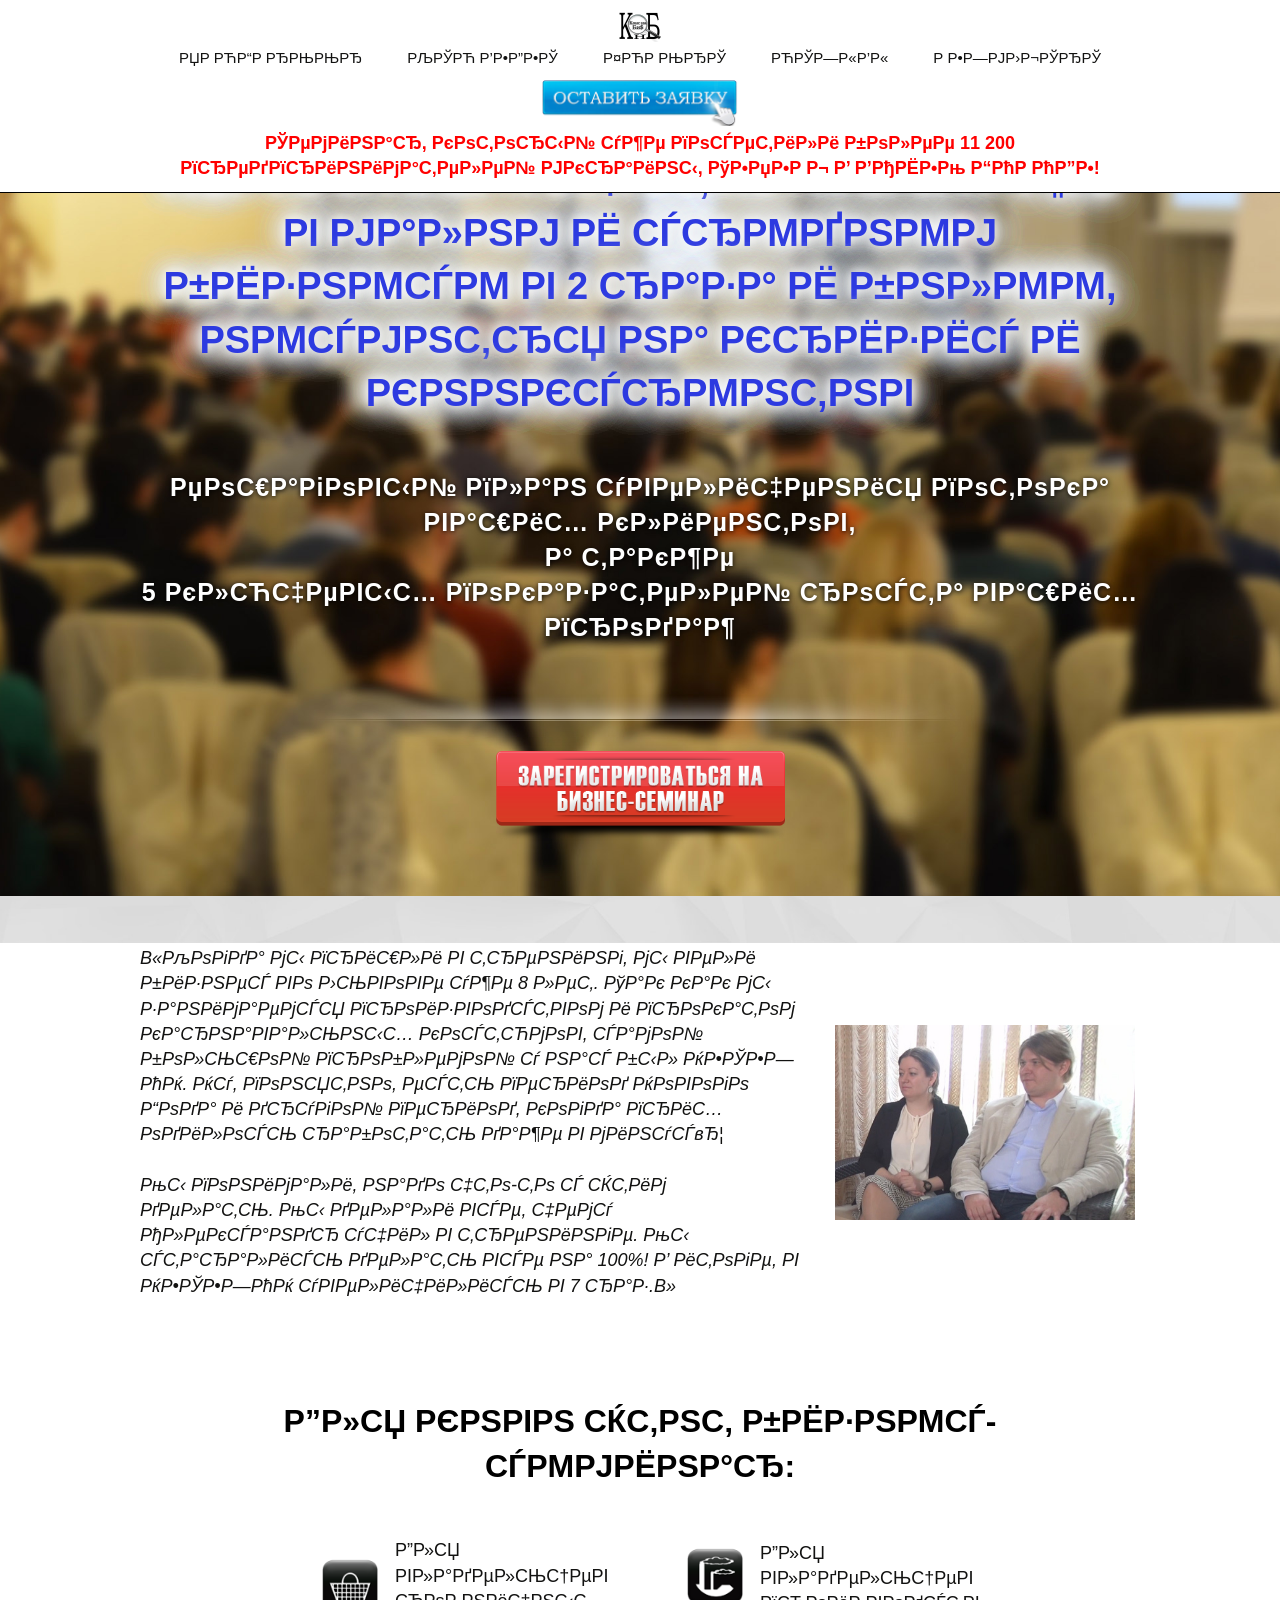
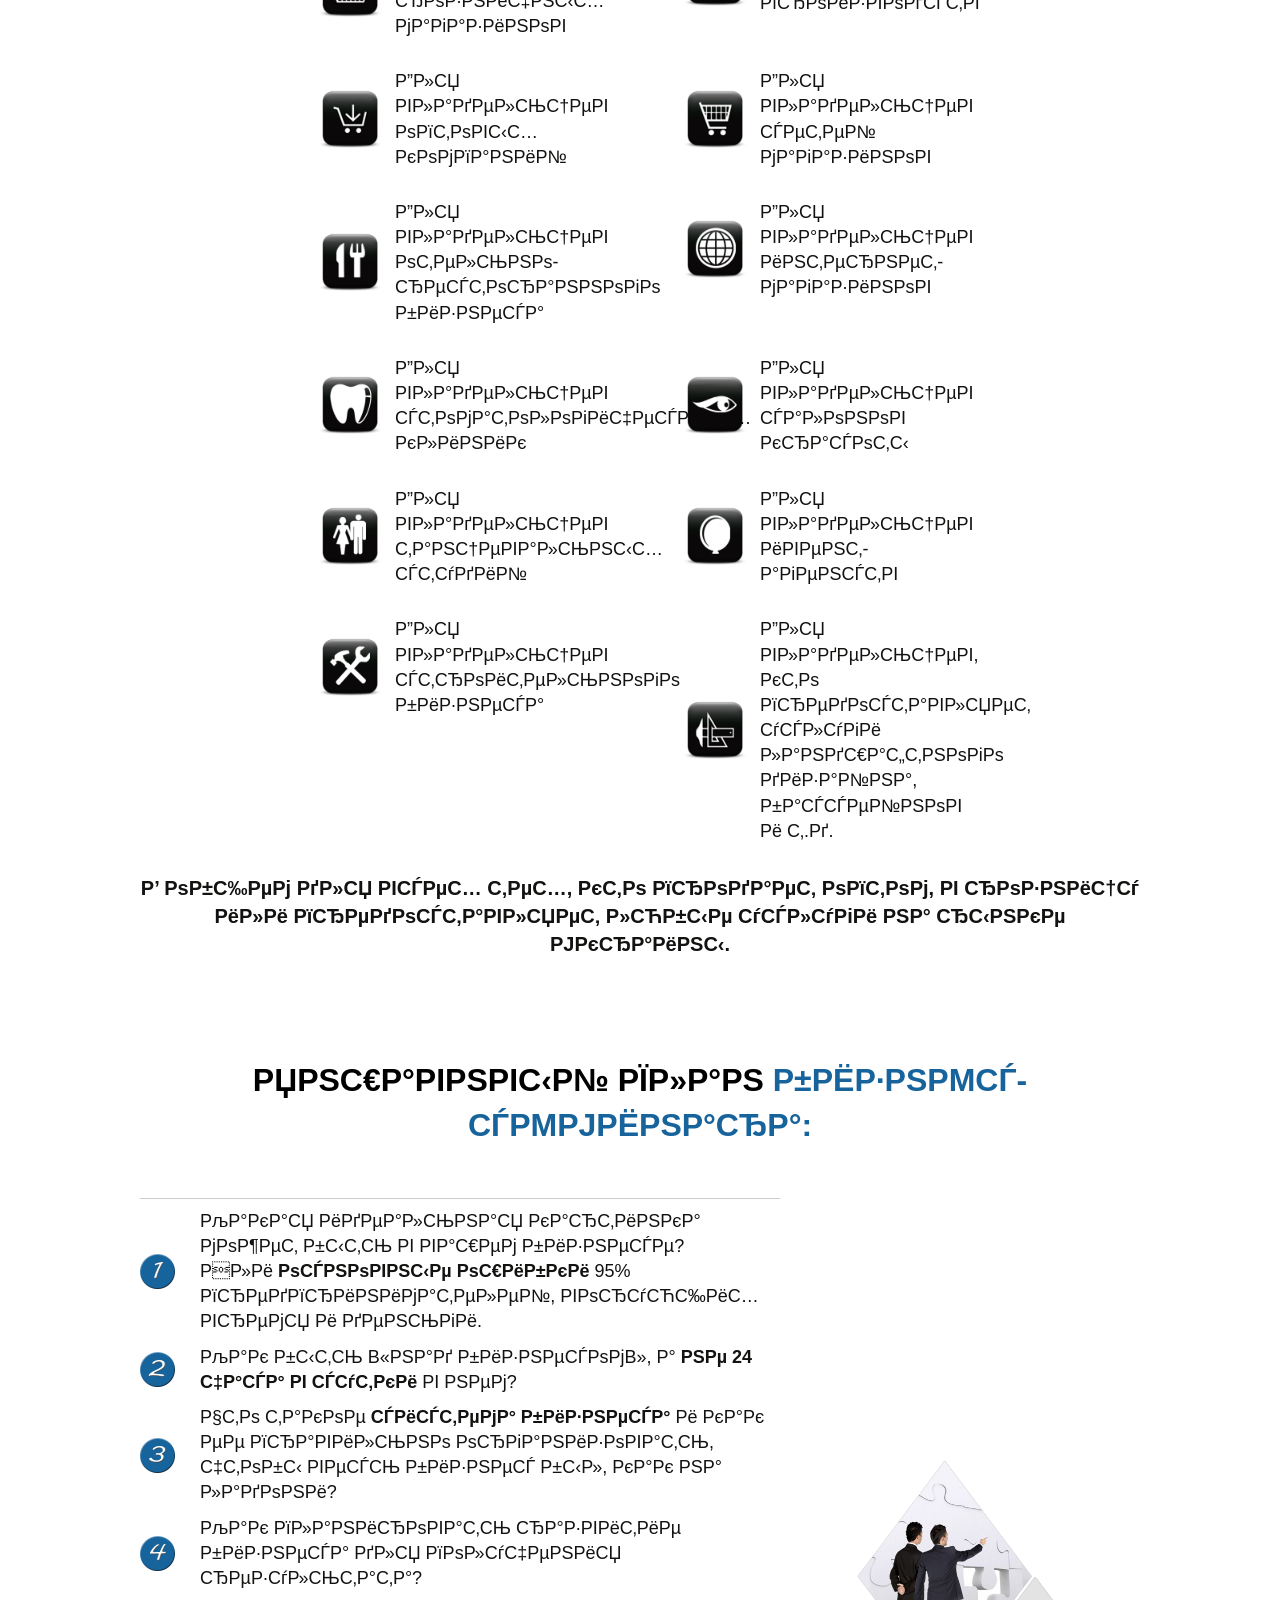
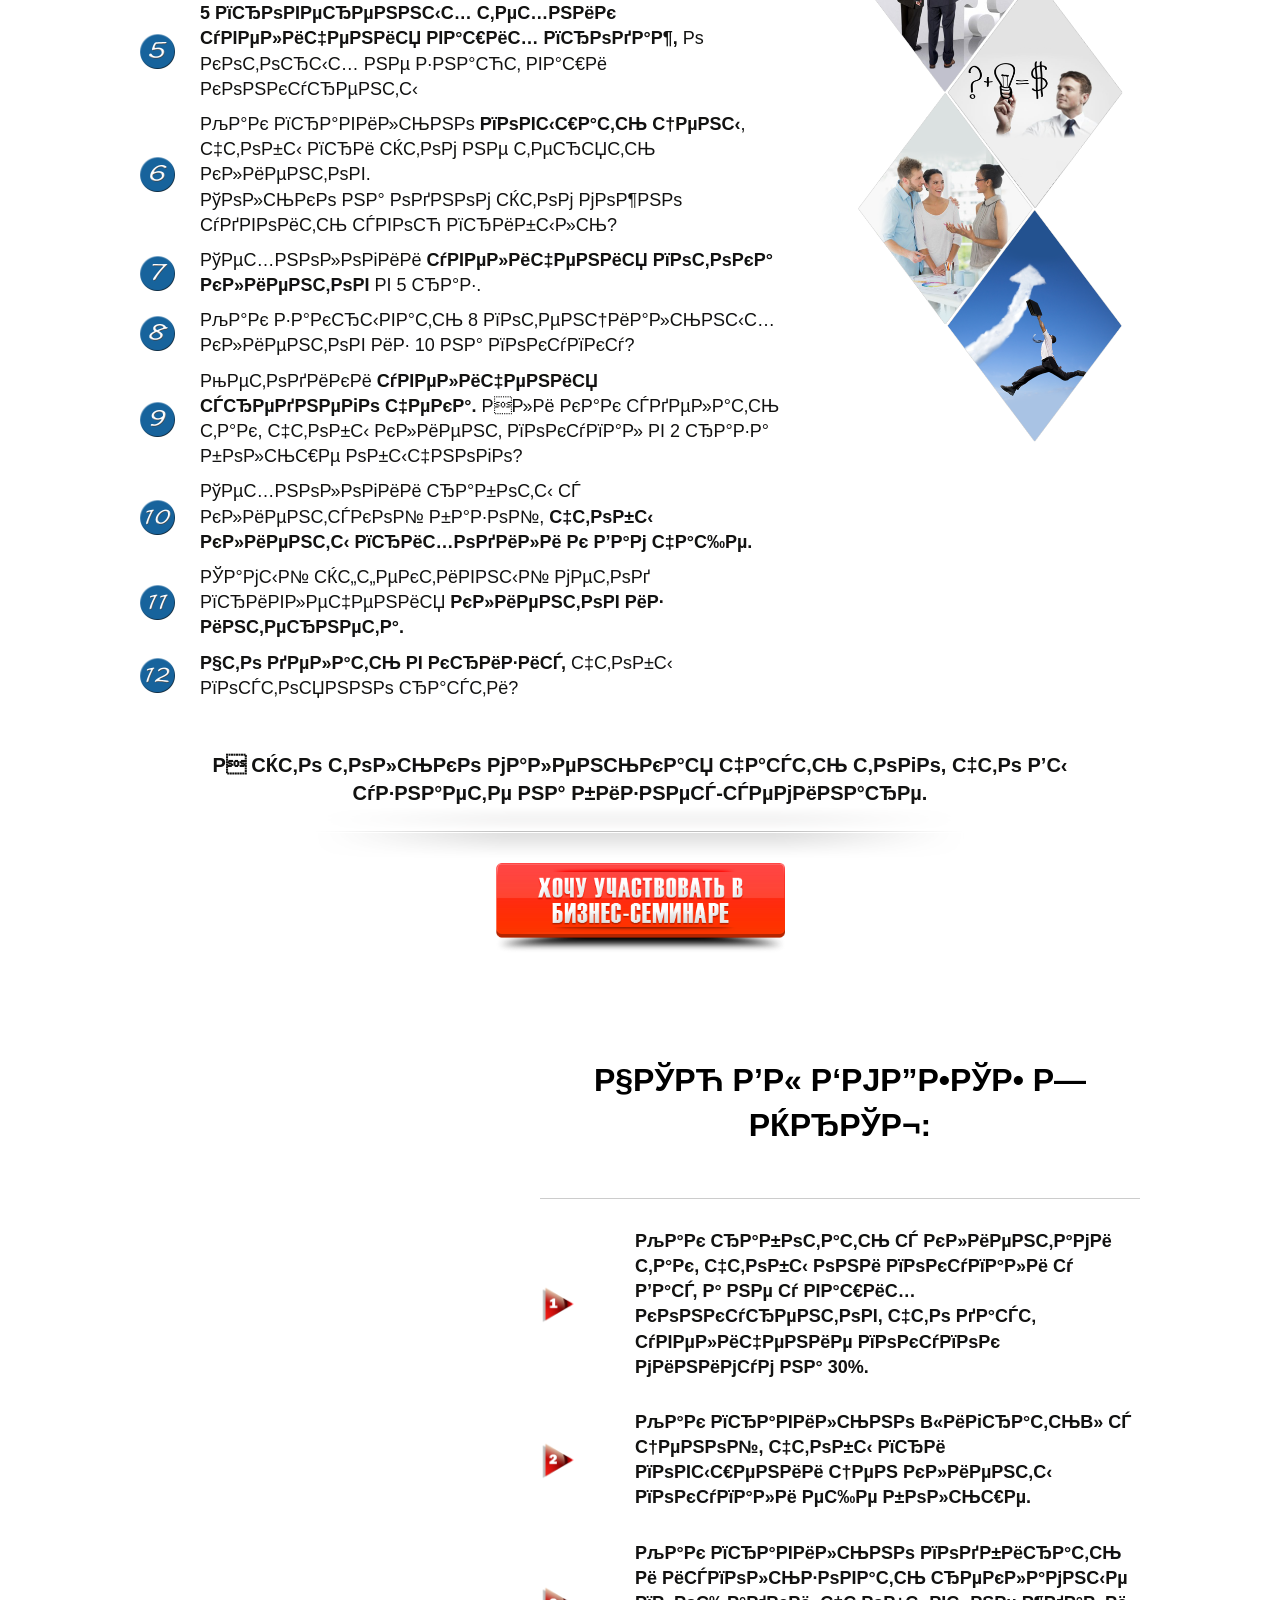
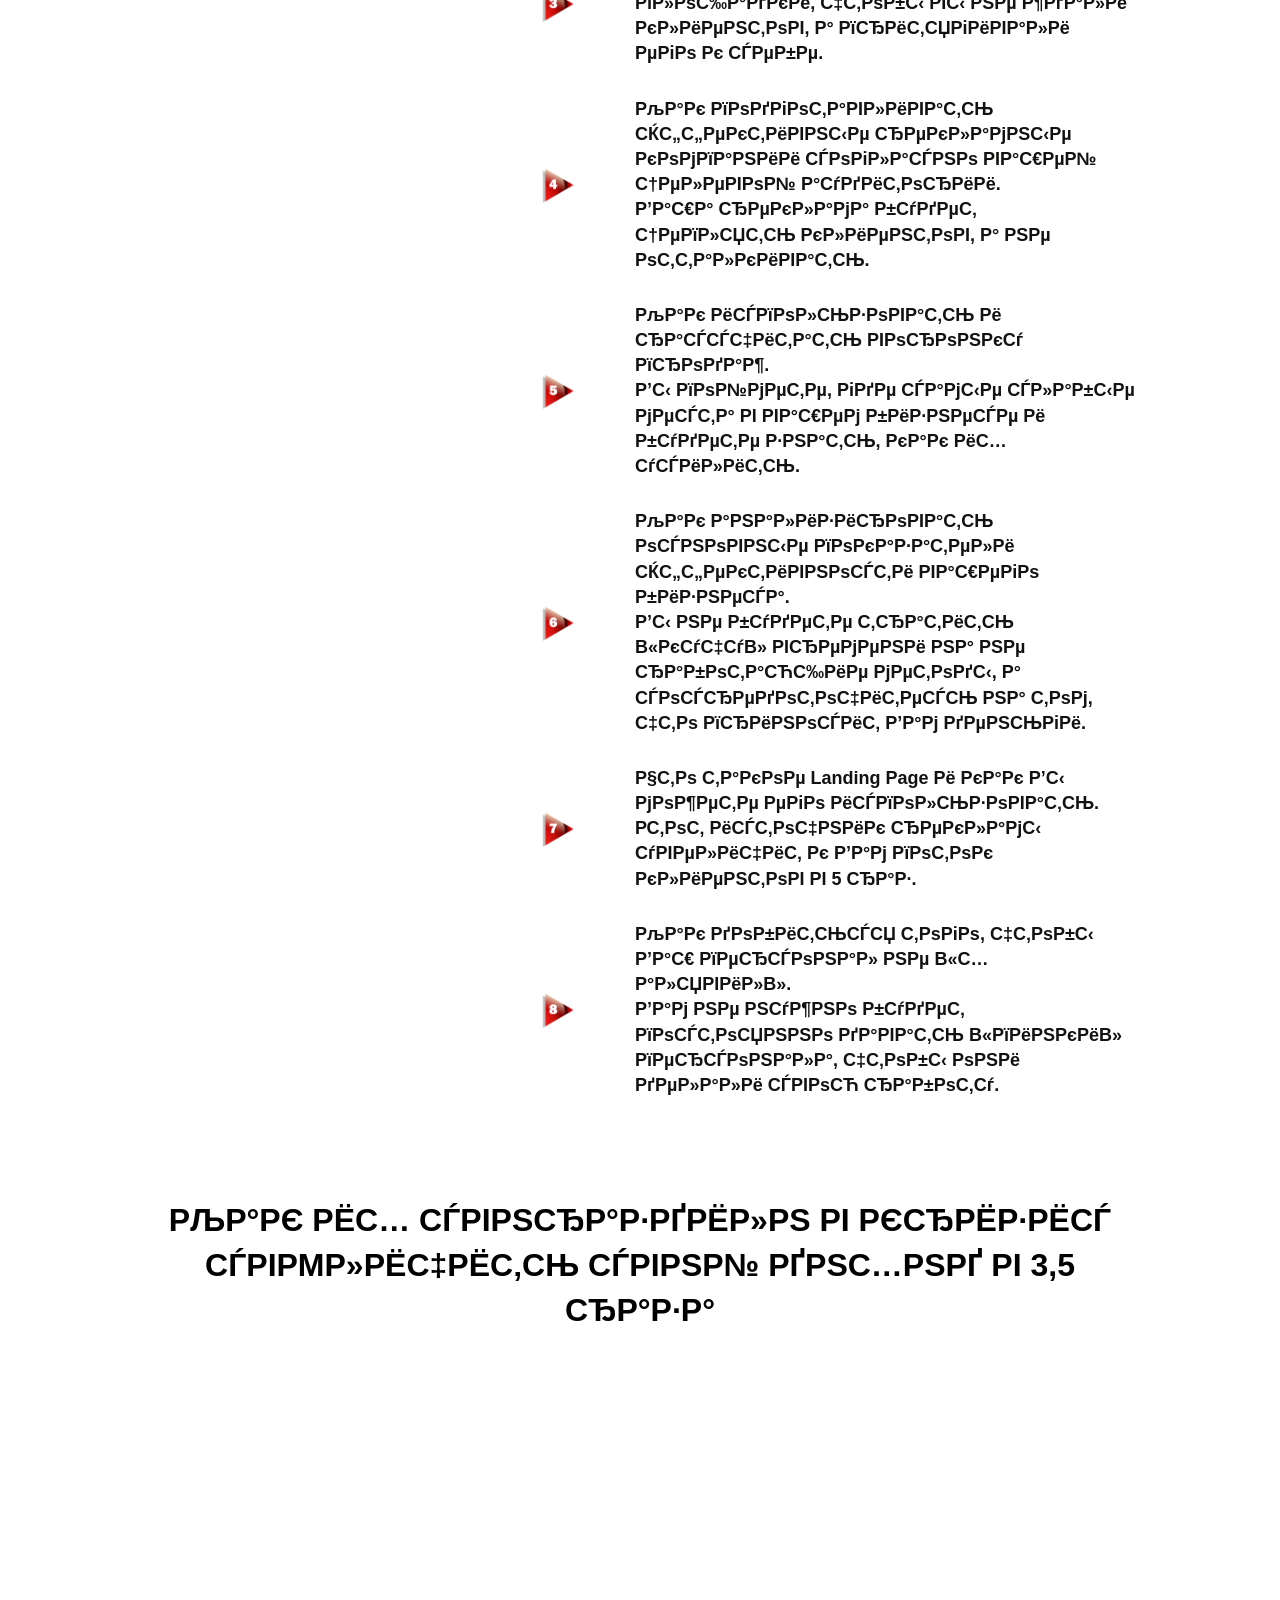
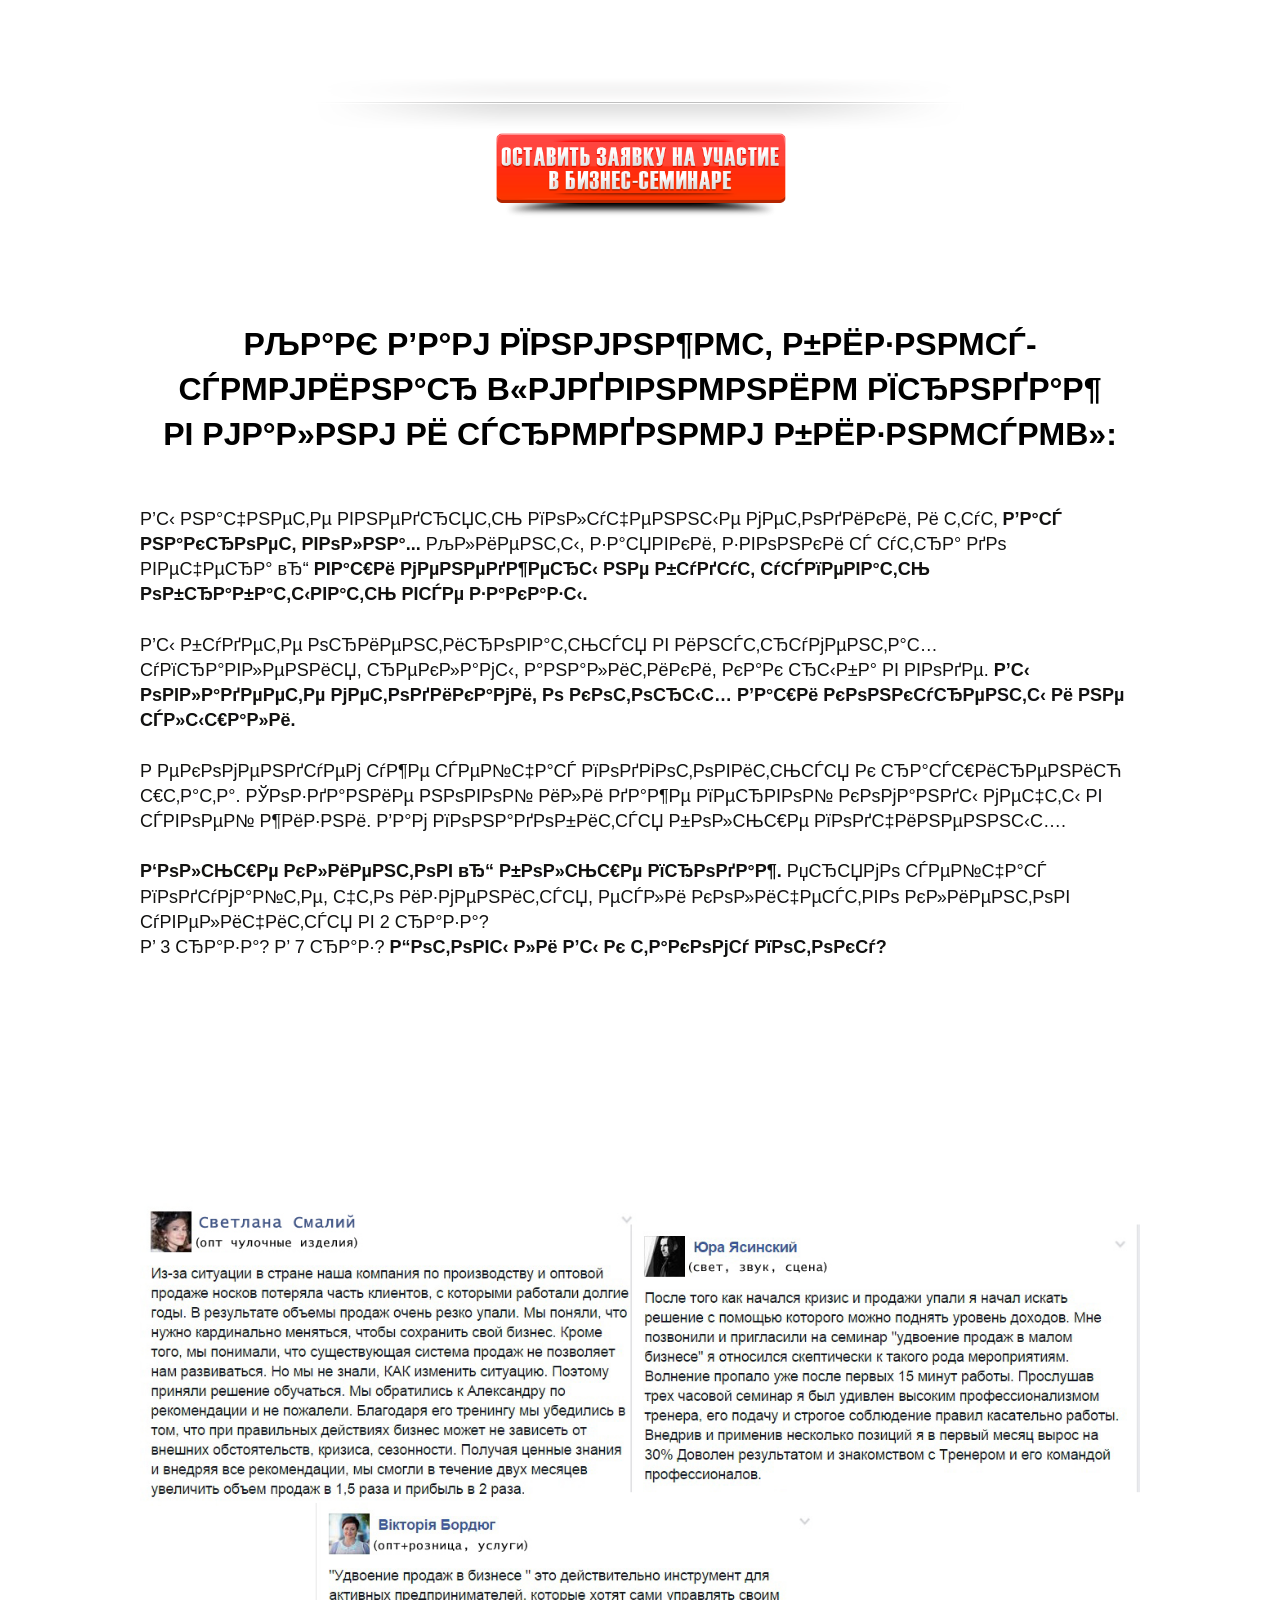
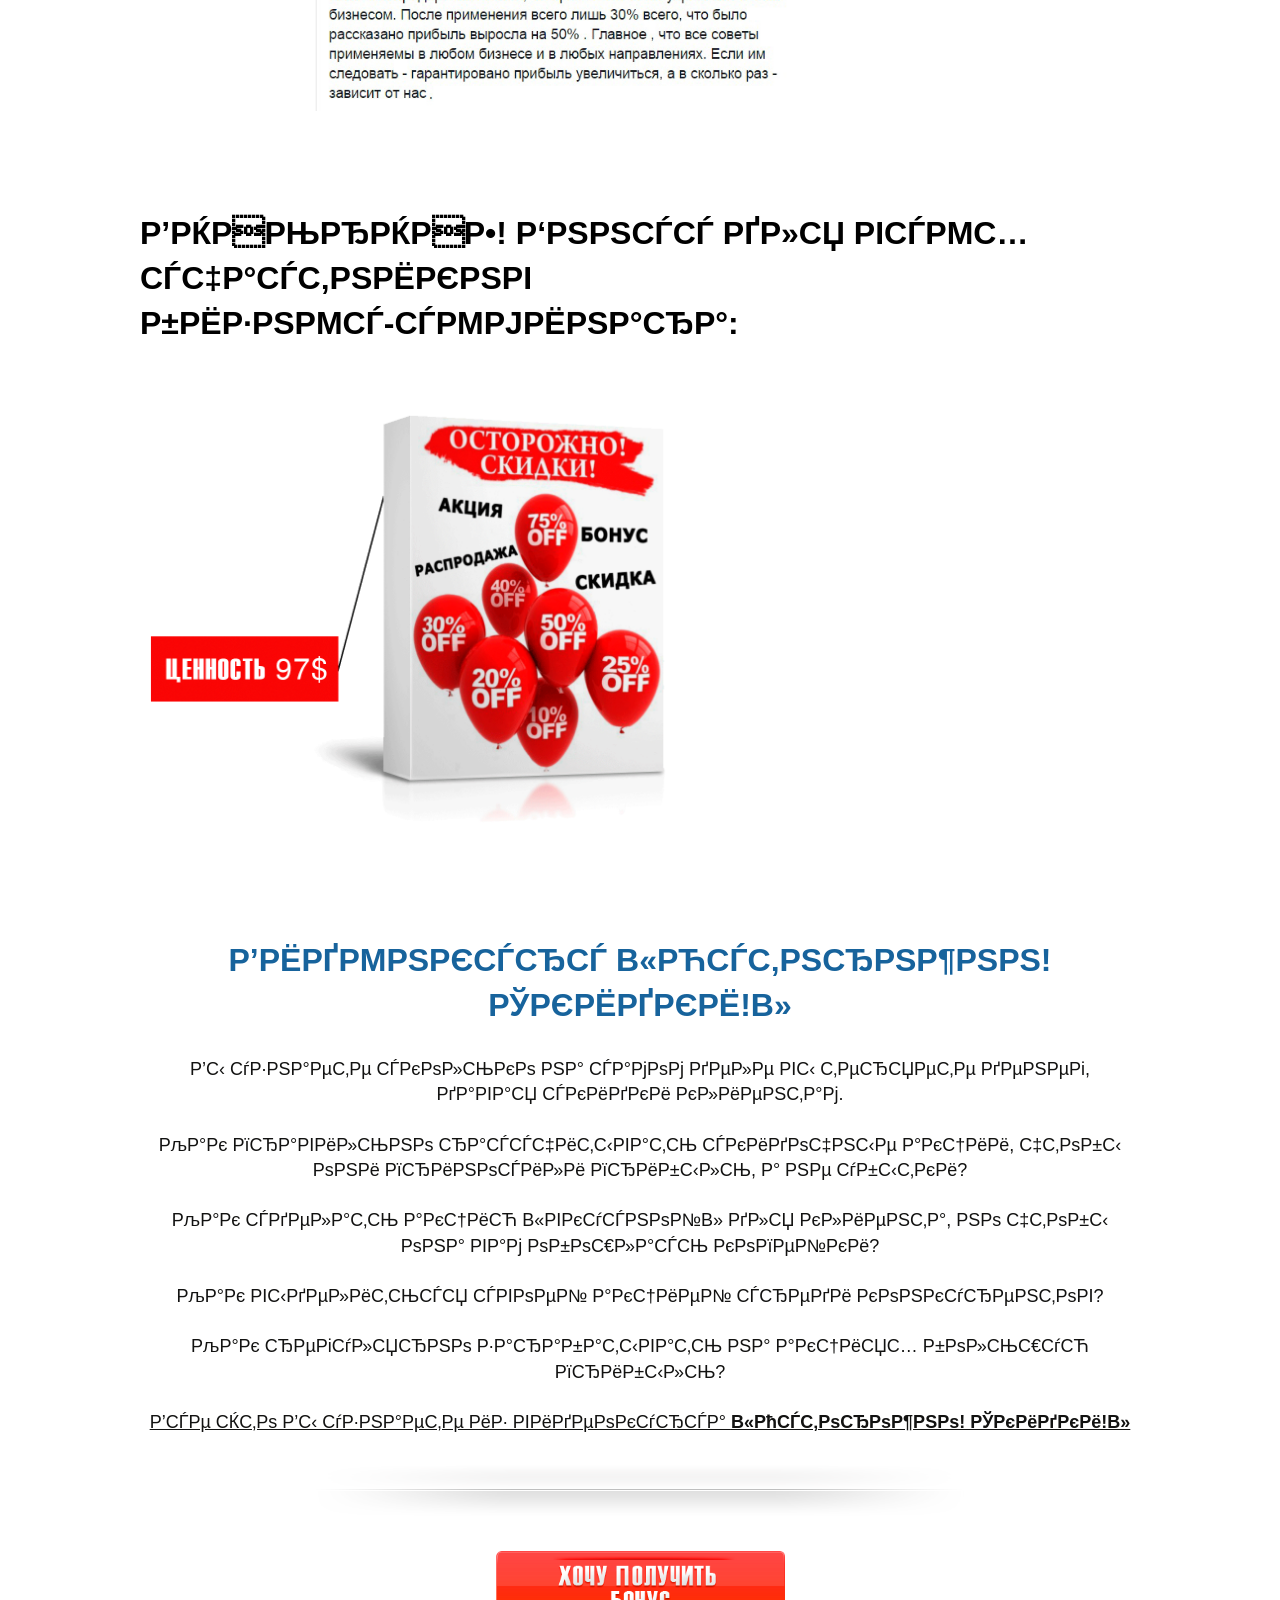
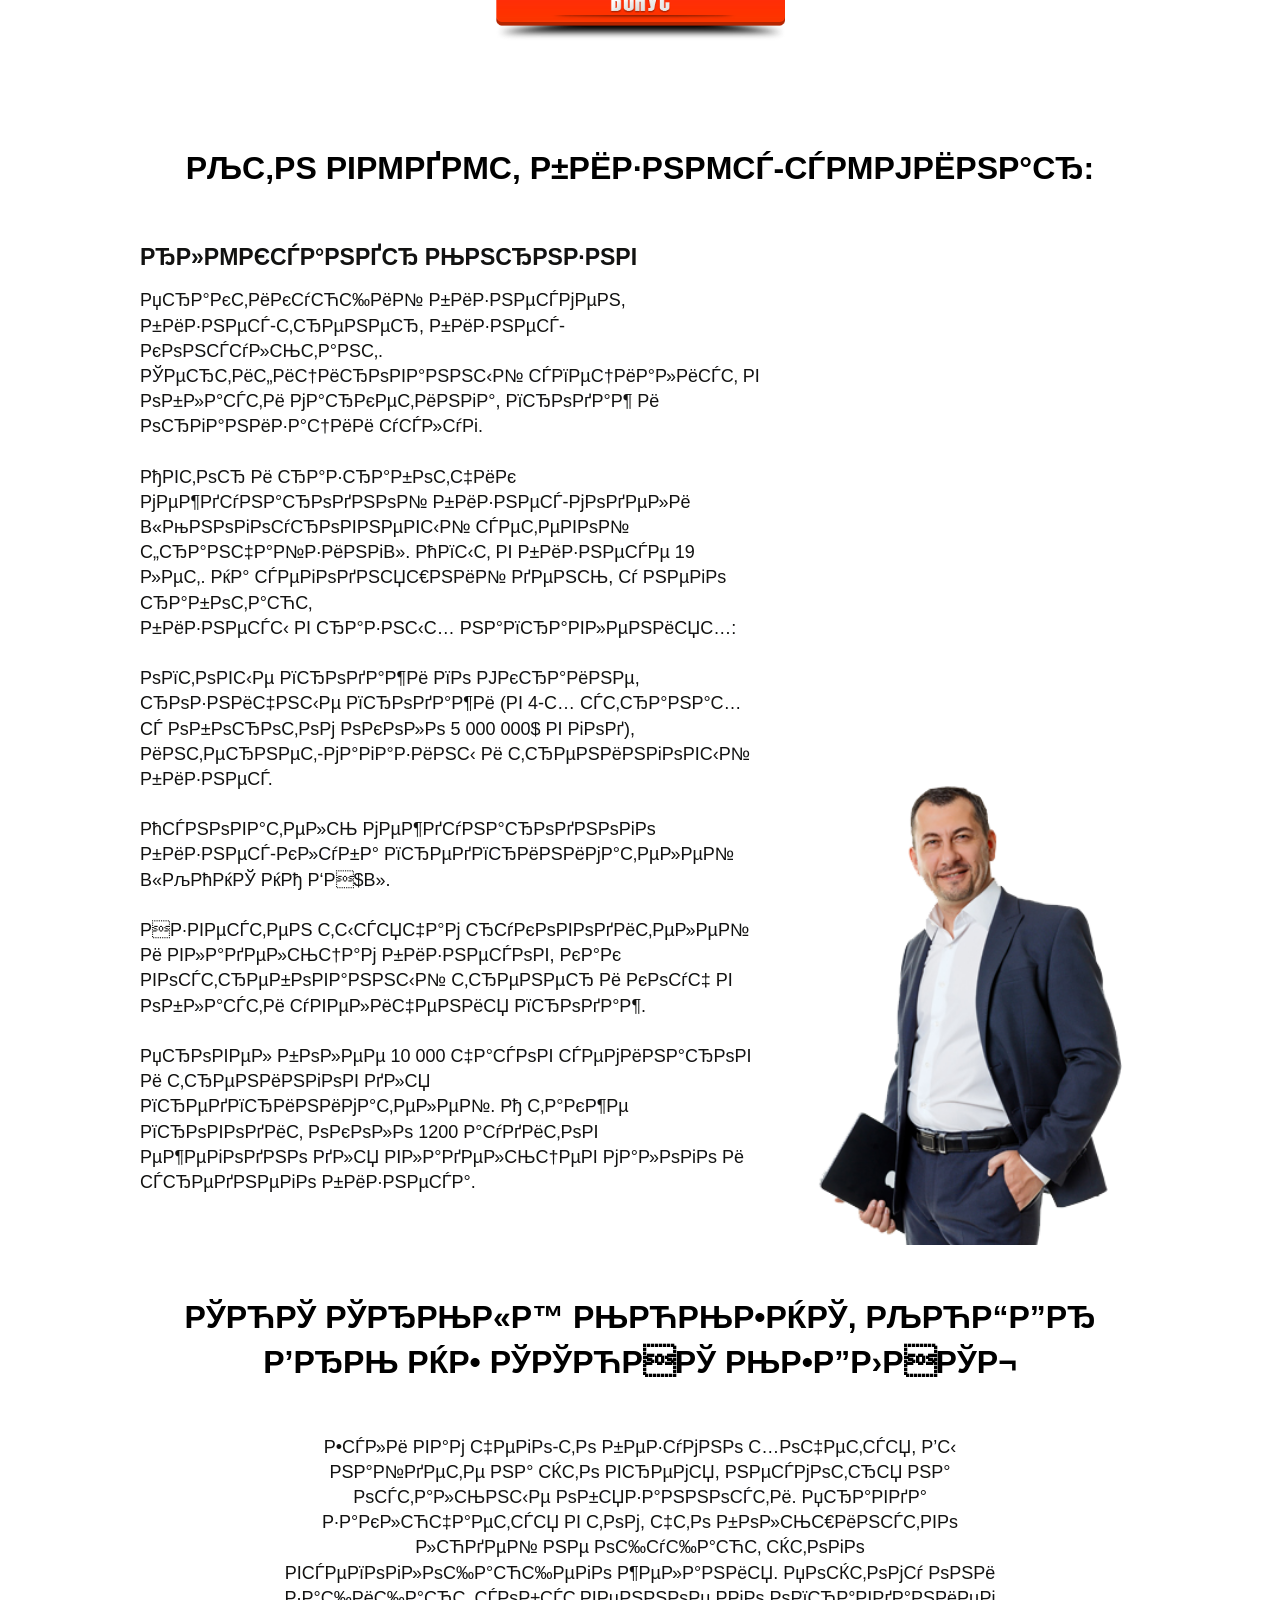
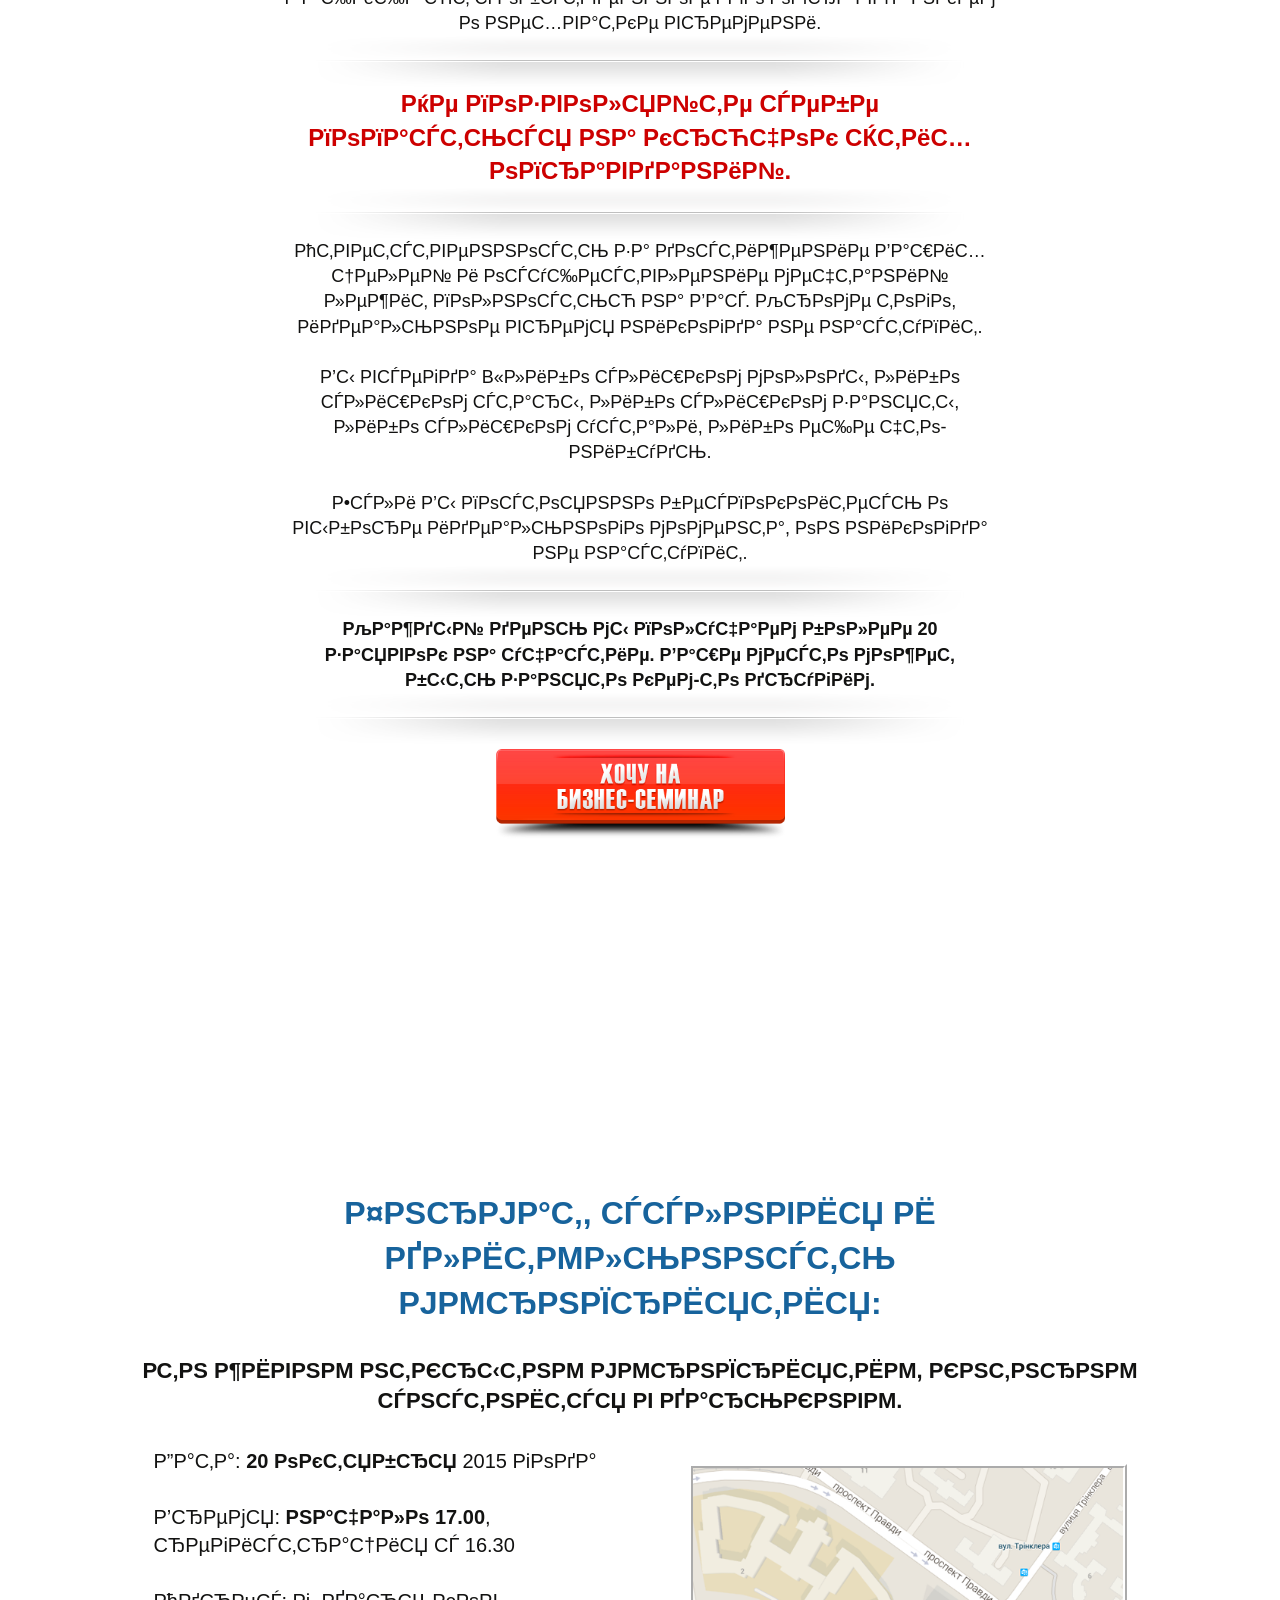
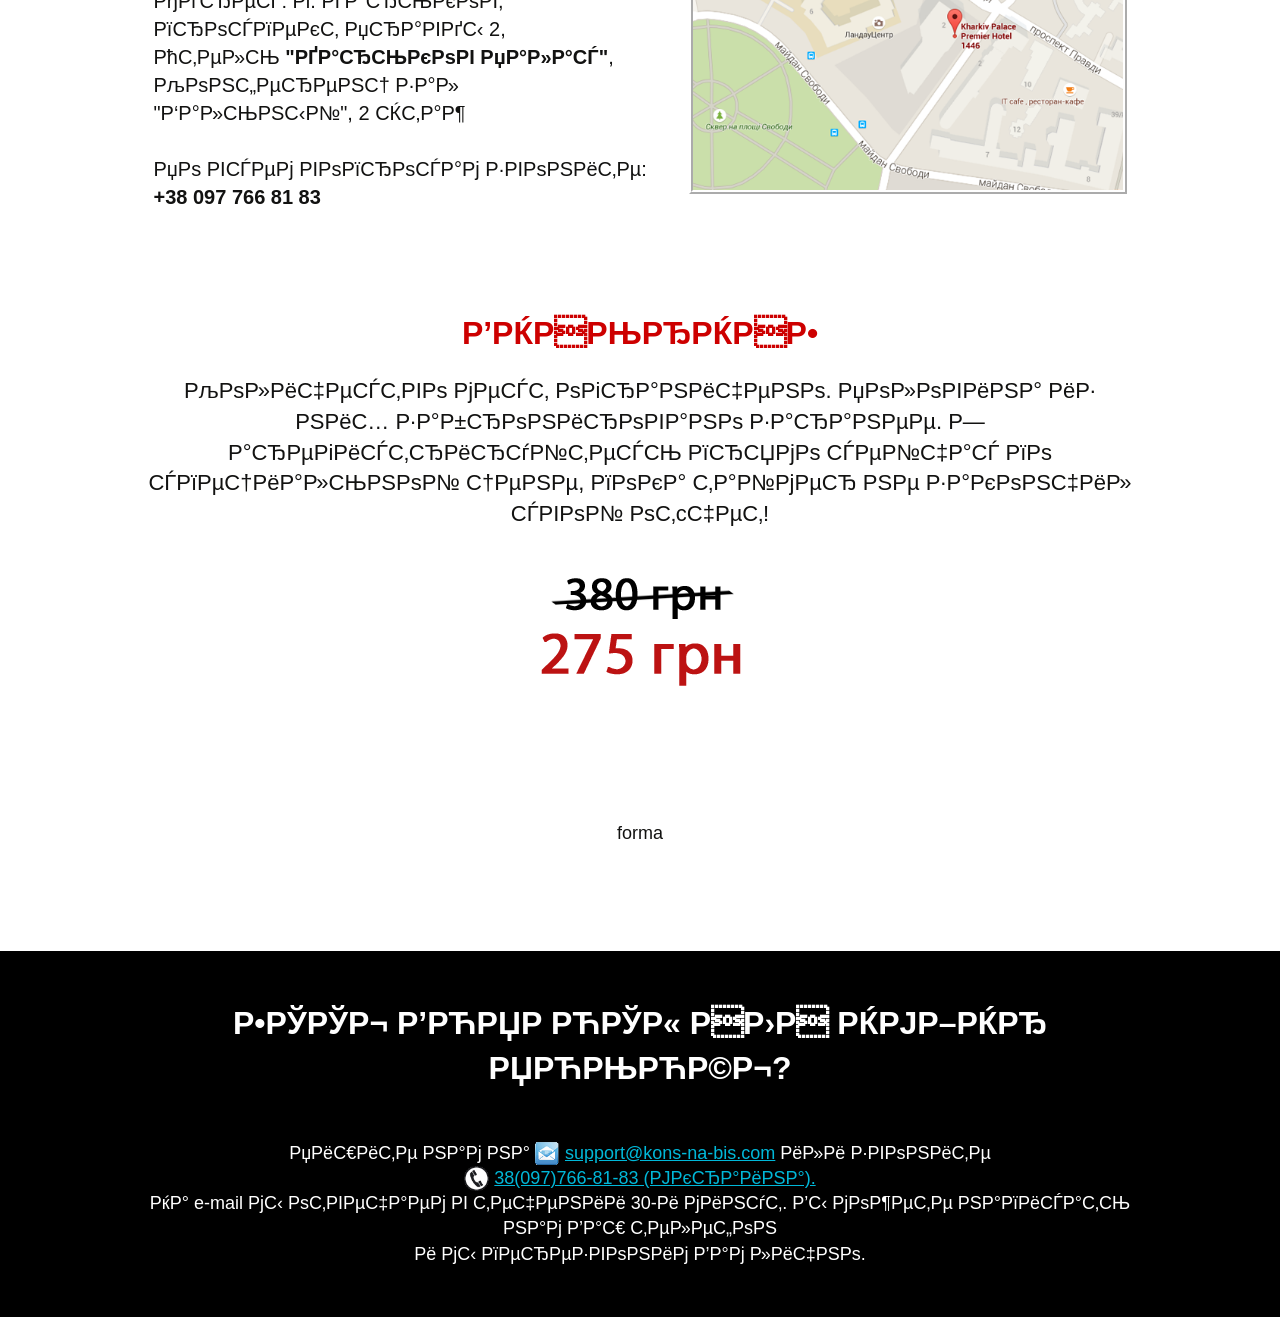
==== commit 784b61b2: "1" ====
--- a/test2/index.html
+++ b/test2/index.html
@@ -2,8 +2,8 @@
 <html xmlns="http://www.w3.org/1999/xhtml">
 <head>
 	<meta http-equiv="Content-Type" content="text/html; charset=windows-1251" />
-	<title>�������. ����������� �������� �������� �����. 2,5 ���� ��������� ������������ ������ �������</title>
-	<meta name="description" content="�������. ����������� �������� �������� �����. 2,5 ���� ��������� ������������ ������ �������" />
+	<title>Харьков. Ретсоранный комплекс «Харьков Палас». 2,5 часа тотальной перезагрузки вашего бизнеса</title>
+	<meta name="description" content="Харьков. Ретсоранный комплекс «Харьков Палас». 2,5 часа тотальной перезагрузки вашего бизнеса" />
 	<meta name="viewport" content="initial-scale=1.0; maximum-scale=1.0; minimum-scale=1.0; user-scalable=no; target-densityDpi=device-dpi" />
 	<link media="screen" href="css/boiler.css" type="text/css" rel="stylesheet" />
 	<link media="screen" href="css/reset.css" type="text/css" rel="stylesheet" />
@@ -27,16 +27,16 @@
 				<img src="img/logo.png" />
 			</div>
 			<ul class="navLink">
-                <li class="li1">���������</li>
-				<li class="li2">��� �����</li>
-                <li class="li3">������</li>
-                <li class="li4">������</li>
-                <li class="li5">���������</li>
+                <li class="li1">ПРОГРАММА</li>
+				<li class="li2">КТО ВЕДЕТ</li>
+                <li class="li3">ФОРМАТ</li>
+                <li class="li4">ОТЗЫВЫ</li>
+                <li class="li5">РЕЗУЛЬТАТ</li>
                 <li class="li6"><img src="img/button.png" /></li>
             </ul>
 		</div>
 		<div class="navDesc">
-			<strong>�������, ������� ��� �������� ����� 11 200 ���������������� �������, ������ � ����� ������!</strong>
+			<strong>Семинар, который уже посетили более 11 200 предпринимателей Украины, ТЕПЕРЬ В ВАШЕМ ГОРОДЕ!</strong>
 		</div>
 		<div class="clear"></div>
 	</div>
@@ -45,13 +45,13 @@
 <div id="block1">
 	<div class="width">
 		<div class="namePage">
-			<strong>��� ��������� ������� � ����� � ������� ������� � 2 ���� � �����,<br> �������� �� ������ � �����������</strong>
+			<strong>Как увеличить продажи в малом и среднем бизнесе в 2 раза и более,<br> несмотря на кризис и конкурентов</strong>
 		</div>
 		<div class="descPage">
 			<strong>
-				��������� ���� ���������� ������ ����� ��������,<br> 
-				� �����<br>
-				5 �������� ����������� ����� ����� ������
+				Пошаговый план увеличения потока ваших клиентов,<br> 
+				а также<br>
+				5 ключевых показателей роста ваших продаж
 			</strong>
 		</div>
 		
@@ -70,9 +70,9 @@
 	<div class="width">
 		<div class="bisnesBox">
 			<p>
-				<em>������ �� ������ � �������, �� ���� ������ �� ������ ��� 8 ���. ��� ��� �� ���������� ������������� � �������� ������������ ��������, ����� ������� ��������� � ��� ��� �������. ��, �������, ���� ������ ������ ���� � ������ ������, ����� ����������� �������� ���� � ����� 
+				<em>«Когда мы пришли в тренинг, мы вели бизнес во Львове уже 8 лет. Так как мы занимаемся производством и прокатом карнавальных костюмов, самой большой проблемой у нас был НЕСЕЗОН. Ну, понятно, есть период Нового Года и другой период, когда приходилось работать даже в минус… 
 				<br><br>
-				�� ��������, ���� ���-�� � ���� ������. �� ������ ���, ���� ��������� ���� � ��������. �� ��������� ������ ��� �� 100%! � �����, � ������� ����������� � 7 ���.�</em>
+				Мы понимали, надо что-то с этим делать. Мы делали все, чему Александр учил в тренинге. Мы старались делать все на 100%! В итоге, в НЕСЕЗОН увеличились в 7 раз.»</em>
 			</p>
 			<span>
 				<img src="img/f1.jpg" alt="" />
@@ -85,7 +85,7 @@
 <div id="block3">
 	<div class="width">
 		<div class="nameBox">
-			<strong>��� ���� ���� ������-�������:</strong>
+			<strong>Для кого этот бизнес-семинар:</strong>
 		</div>
 		
 		<div class="kogoBox">
@@ -94,7 +94,7 @@
 					<img src="img/x1.png" alt="" />
 				</span>
 				<p>
-					��� ���������� <br>��������� ���������
+					Для владельцев <br>розничных магазинов
 				</p>
 			</div>
 			
@@ -103,7 +103,7 @@
 					<img src="img/x4.png" alt="" />
 				</span>
 				<p>
-					��� ���������� <br>�����������
+					Для владельцев <br>производств
 				</p>
 			</div>
 			
@@ -112,7 +112,7 @@
 					<img src="img/x8.png" alt="" />
 				</span>
 				<p>
-					��� ���������� <br>������� ��������
+					Для владельцев <br>оптовых компаний
 				</p>
 			</div>
 			
@@ -121,7 +121,7 @@
 					<img src="img/x3.png" alt="" />
 				</span>
 				<p>
-					��� ���������� <br>����� ���������
+					Для владельцев <br>сетей магазинов
 				</p>
 			</div>
 			
@@ -130,7 +130,7 @@
 					<img src="img/x9.png" alt="" />
 				</span>
 				<p>
-					��� ���������� <br>�������-������������ <br>�������
+					Для владельцев <br>отельно-ресторанного <br>бизнеса
 				</p>
 			</div>
 			
@@ -139,7 +139,7 @@
 					<img src="img/x10.png" alt="" />
 				</span>
 				<p>
-					��� ���������� <br>��������-���������
+					Для владельцев <br>интернет-магазинов
 				</p>
 			</div>
 			
@@ -148,7 +148,7 @@
 					<img src="img/x11.png" alt="" />
 				</span>
 				<p>
-					��� ���������� <br>����������������� ������
+					Для владельцев <br>стоматологических клиник
 				</p>
 			</div>
 			
@@ -157,7 +157,7 @@
 					<img src="img/x12.png" alt="" />
 				</span>
 				<p>
-					��� ���������� <br>������� �������
+					Для владельцев <br>салонов красоты
 				</p>
 			</div>
 			
@@ -166,7 +166,7 @@
 					<img src="img/x13.png" alt="" />
 				</span>
 				<p>
-					��� ���������� <br>������������ ������
+					Для владельцев <br>танцевальных студий
 				</p>
 			</div>
 			
@@ -175,7 +175,7 @@
 					<img src="img/x14.png" alt="" />
 				</span>
 				<p>
-					��� ���������� <br>�����-�������
+					Для владельцев <br>ивент-агенств
 				</p>
 			</div>
 			
@@ -184,7 +184,7 @@
 					<img src="img/x15.png" alt="" />
 				</span>
 				<p>
-					��� ���������� <br>�������������  �������
+					Для владельцев <br>строительного  бизнеса
 				</p>
 			</div>
 			
@@ -193,13 +193,13 @@
 					<img src="img/x6.png" alt="" />
 				</span>
 				<p>
-					��� ����������, ��� <br>������������� ������ <br>������������ �������, <br>��������� � �.�.
+					Для владельцев, кто <br>предоставляет услуги <br>ландшафтного дизайна, <br>бассейнов и т.д.
 				</p>
 			</div>
 		</div>
 		
 		<div class="descBox">
-			<strong>� ����� ��� ���� ���, ��� ������� �����, � �������<br>��� ������������� ����� ������ �� ����� �������.</strong>
+			<strong>В общем для всех тех, кто продает оптом, в розницу<br>или предоставляет любые услуги на рынке Украины.</strong>
 		</div>
 		<div class="clear"></div>
 	</div>
@@ -208,7 +208,7 @@
 <div id="block4">
 	<div class="width">
 		<div class="nameBox">
-			<strong>��������� ���� <span class="color1">������-��������:</span></strong>
+			<strong>Пошаговый план <span class="color1">бизнес-семинара:</span></strong>
 		</div>
 		
 		<div class="stepByBox">
@@ -218,7 +218,7 @@
 						<img src="img/1/x1.png" alt="" />
 					</span>
 					<p>
-						����� ��������� �������� ����� ���� � ����� �������? <br>��� <b>�������� ������</b> 95% ����������������, �������� ����� � ������.
+						Какая идеальная картинка может быть в вашем бизнесе? <br>Или <b>основные ошибки</b> 95% предпринимателей, ворующих время и деньги.
 					</p>
 				</div>
 				
@@ -227,7 +227,7 @@
 						<img src="img/1/x2.png" alt="" />
 					</span>
 					<p>
-						��� ���� ���� ��������, � <b>�� 24 ���� � �����</b> � ���?
+						Как быть «над бизнесом», а <b>не 24 часа в сутки</b> в нем?
 					</p>
 				</div>
 				
@@ -236,7 +236,7 @@
 						<img src="img/1/x3.png" alt="" />
 					</span>
 					<p>
-						��� ����� <b>������� �������</b> � ��� �� ��������� ������������, ����� ���� ������ ���, ��� �� ������?
+						Что такое <b>система бизнеса</b> и как ее правильно организовать, чтобы весь бизнес был, как на ладони?
 					</p>
 				</div>
 				
@@ -245,7 +245,7 @@
 						<img src="img/1/x4.png" alt="" />
 					</span>
 					<p>
-						��� ����������� �������� ������� ��� ��������� ����������?
+						Как планировать развитие бизнеса для получения результата?
 					</p>
 				</div>
 				
@@ -254,7 +254,7 @@
 						<img src="img/1/x5.png" alt="" />
 					</span>
 					<p>
-						<b>5 ����������� ������ ���������� ����� ������,</b> � ������� �� ����� ���� ����������
+						<b>5 проверенных техник увеличения ваших продаж,</b> о которых не знают ваши конкуренты
 					</p>
 				</div>
 				
@@ -263,7 +263,7 @@
 						<img src="img/1/x6.png" alt="" />
 					</span>
 					<p>
-						��� ��������� <b>�������� ����</b>, ����� ��� ���� �� ������ ��������. <br>������ �� ����� ���� ����� ������� ���� �������?
+						Как правильно <b>повышать цены</b>, чтобы при этом не терять клиентов. <br>Только на одном этом можно удвоить свою прибыль?
 					</p>
 				</div>
 				
@@ -272,7 +272,7 @@
 						<img src="img/1/x7.png" alt="" />
 					</span>
 					<p>
-						���������� <b>���������� ������ ��������</b> � 5 ���.
+						Технологии <b>увеличения потока клиентов</b> в 5 раз.
 					</p>
 				</div>
 				
@@ -281,7 +281,7 @@
 						<img src="img/1/x8.png" alt="" />
 					</span>
 					<p>
-						��� ��������� 8 ������������� �������� �� 10 �� �������?
+						Как закрывать 8 потенциальных клиентов из 10 на покупку?
 					</p>
 				</div>
 				
@@ -290,7 +290,7 @@
 						<img src="img/1/x9.png" alt="" />
 					</span>
 					<p>
-						�������� <b>���������� �������� ����.</b> ��� ��� ������� ���, ����� ������ ������� � 2 ���� ������ ��������?
+						Методики <b>увеличения среднего чека.</b> Или как сделать так, чтобы клиент покупал в 2 раза больше обычного?
 					</p>
 				</div>
 				
@@ -299,7 +299,7 @@
 						<img src="img/1/x10.png" alt="" />
 					</span>
 					<p>
-						���������� ������ � ���������� �����, <b>����� ������� ��������� � ��� ����.</b>
+						Технологии работы с клиентской базой, <b>чтобы клиенты приходили к Вам чаще.</b>
 					</p>
 				</div>
 				
@@ -308,7 +308,7 @@
 						<img src="img/1/x11.png" alt="" />
 					</span>
 					<p>
-						����� ����������� ����� ����������� <b>�������� �� ���������.</b>
+						Самый эффективный метод привлечения <b>клиентов из интернета.</b>
 					</p>
 				</div>
 				
@@ -317,7 +317,7 @@
 						<img src="img/1/x12.png" alt="" />
 					</span>
 					<p>
-						<b>��� ������ � ������,</b> ����� ��������� �����?
+						<b>Что делать в кризис,</b> чтобы постоянно расти?
 					</p>
 				</div>
 			</div>
@@ -328,7 +328,7 @@
 		</div>
 		
 		<div class="descBox">
-			<strong>� ��� ������ ��������� ����� ����, ��� �� ������� �� ������-��������.</strong>
+			<strong>И это только маленькая часть того, что Вы узнаете на бизнес-семинаре.</strong>
 		</div>
 		
 		<div class="line1"></div>
@@ -346,7 +346,7 @@
 	<div class="width">
 		<div class="whatBox right">
 			<div class="nameBox">
-				<strong>��� �� ������ �����:</strong>
+				<strong>ЧТО ВЫ БУДЕТЕ ЗНАТЬ:</strong>
 			</div>
 			
 			<div class="listWhat">
@@ -355,7 +355,7 @@
 						<img src="img/2/1.png" alt="" />
 					</span>
 					<p>
-						<strong>��� �������� � ��������� ���, ����� ��� �������� � ���, � �� � ����� �����������, ��� ���� ���������� ������� ������� �� 30%.</strong>
+						<strong>Как работать с клиентами так, чтобы они покупали у Вас, а не у ваших конкурентов, что даст увеличение покупок минимум на 30%.</strong>
 					</p>
 				</div>
 				
@@ -364,7 +364,7 @@
 						<img src="img/2/2.png" alt="" />
 					</span>
 					<p>
-						<strong>��� ��������� �������� � �����, ����� ��� ��������� ��� ������� �������� ��� ������.  </strong>
+						<strong>Как правильно «играть» с ценой, чтобы при повышении цен клиенты покупали еще больше.  </strong>
 					</p>
 				</div>
 				
@@ -373,7 +373,7 @@
 						<img src="img/2/3.png" alt="" />
 					</span>
 					<p>
-						<strong>��� ��������� ��������� � ������������ ��������� ��������, ����� �� �� ����� ��������, � ����������� ��� � ����.</strong>
+						<strong>Как правильно подбирать и использовать рекламные площадки, чтобы вы не ждали клиентов, а притягивали его к себе.</strong>
 					</p>
 				</div>
 				
@@ -382,7 +382,7 @@
 						<img src="img/2/4.png" alt="" />
 					</span>
 					<p>
-						<strong>��� �������������� ����������� ��������� �������� �������� ����� ������� ���������. <br>���� ������� ����� ������� ��������, � �� �����������.</strong>
+						<strong>Как подготавливать эффективные рекламные компании согласно вашей целевой аудитории. <br>Ваша реклама будет цеплять клиентов, а не отталкивать.</strong>
 					</p>
 				</div>
 				
@@ -391,7 +391,7 @@
 						<img src="img/2/5.png" alt="" />
 					</span>
 					<p>
-						<strong>��� ������������ � ���������� ������� ������. <br>�� �������, ��� ����� ������ ����� � ����� ������� � ������ �����, ��� �� �������.</strong>
+						<strong>Как использовать и рассчитать воронку продаж. <br>Вы поймете, где самые слабые места в вашем бизнесе и будете знать, как их усилить.</strong>
 					</p>
 				</div>
 				
@@ -400,7 +400,7 @@
 						<img src="img/2/6.png" alt="" />
 					</span>
 					<p>
-						<strong>��� ������������� �������� ����������  ������������� ������ �������. <br>�� �� ������ ������� �����  ������� �� �� ���������� ������, � ��������������� �� ���, ��� �������� ��� ������.</strong>
+						<strong>Как анализировать основные показатели  эффективности вашего бизнеса. <br>Вы не будете тратить «кучу»  времени на не работающие методы, а сосредоточитесь на том, что приносит Вам деньги.</strong>
 					</p>
 				</div>
 				
@@ -409,7 +409,7 @@
 						<img src="img/2/7.png" alt="" />
 					</span>
 					<p>
-						<strong>��� ����� Landing Page � ��� �� ������ ��� ������������. <br>���� �������� ������� �������� � ��� �����  <br>�������� � 5 ���.</strong>
+						<strong>Что такое Landing Page и как Вы можете его использовать. <br>Этот источник рекламы увеличит к Вам поток  <br>клиентов в 5 раз.</strong>
 					</p>
 				</div>
 				
@@ -418,7 +418,7 @@
 						<img src="img/2/8.png" alt="" />
 					</span>
 					<p>
-						<strong>��� �������� ����, ����� ��� �������� �� ��������. <br>��� �� ����� ����� ��������� ������ ������ ���������, ����� ��� ������ ���� ������. </strong>
+						<strong>Как добиться того, чтобы Ваш персонал не «халявил». <br>Вам не нужно будет постоянно давать «пинки» персонала, чтобы они делали свою работу. </strong>
 					</p>
 				</div>
 			</div>
@@ -430,7 +430,7 @@
 <div id="block6">
 	<div class="width">
 		<div class="nameBox">
-			<strong>��� �� ���������� � ������<br> ��������� ���� ����� � 3,5 ����</strong>
+			<strong>Как их угораздило в кризис<br> увеличить свой доход в 3,5 раза</strong>
 		</div>
 		
 		<div class="videoBox">
@@ -451,16 +451,16 @@
 <div id="block7">
 	<div class="width">
 		<div class="nameBox">
-			<strong>��� ��� ������� ������-������� ��������� ������ <br>� ����� � ������� �������:</strong>
+			<strong>Как Вам поможет бизнес-семинар «Удвоение продаж <br>в малом и среднем бизнесе»:</strong>
 		</div>
 		<div class="howInfo">
-			�� ������� �������� ���������� ��������, � ��� <b>��� ������� �����...</b> �������, ������, ������ � ���� �� ������ � <b>���� ��������� �� ����� �������� ������������ ��� ������.</b>
-			<br><br>
-			�� ������ ��������������� � ������������ ����������, �������, ���������, ��� ���� � ����. <b>�� ��������� ����������, � ������� ���� ���������� � �� �������.</b>
-			<br><br>
-			����������� ��� ������ ������������� � ���������� �����. �������� ����� ��� ���� ������ ������� ����� � ����� �����. ��� ����������� ������ �����������.
-			<br><br>
-			<b>������ �������� � ������ ������.</b> ����� ������ ���������, ��� ���������, ���� ���������� �������� ���������� � 2 ����? <br>� 3 ����? � 7 ���? <b>������ �� �� � ������ ������?</b>
+			Вы начнете внедрять полученные методики, и тут <b>Вас накроет волна...</b> Клиенты, заявки, звонки с утра до вечера – <b>ваши менеджеры не будут успевать обрабатывать все заказы.</b>
+			<br><br>
+			Вы будете ориентироваться в инструментах управления, рекламы, аналитики, как рыба в воде. <b>Вы овладеете методиками, о которых Ваши конкуренты и не слышали.</b>
+			<br><br>
+			Рекомендуем уже сейчас подготовиться к расширению штата. Создание новой или даже первой команды мечты в своей жизни. Вам понадобится больше подчиненных.
+			<br><br>
+			<b>Больше клиентов – больше продаж.</b> Прямо сейчас подумайте, что изменится, если количество клиентов увеличится в 2 раза? <br>В 3 раза? В 7 раз? <b>Готовы ли Вы к такому потоку?</b>
 		</div>
 		<div class="clear"></div>
 	</div>
@@ -469,7 +469,7 @@
 <div id="block8">
 	<div class="width">
 		<div class="nameBox">
-			<strong>���, ��� ������� �������� ����� ���������:</strong>
+			<strong>Вот, что говорят учасники наших тренингов:</strong>
 		</div>
 		<div class="userFoto">
 			<img src="img/otz2.png">
@@ -481,7 +481,7 @@
 <div id="block9">
 	<div class="width">
 		<div class="nameBox">
-			<strong>��������! ����� ��� ���� ���������� <br>������-��������:</strong>
+			<strong>ВНИМАНИЕ! Бонус для всех участников <br>бизнес-семинара:</strong>
 		</div>
 		<div class="saleFoto">
 			<img src="img/obl.png" >
@@ -493,21 +493,21 @@
 <div id="block10">
 	<div class="width">
 		<div class="nameBox">
-			<strong><span class="color1">��������� ����������! ������!�</span></strong>
+			<strong><span class="color1">Видеокурс «Осторожно! Скидки!»</span></strong>
 		</div>
 		
 		<div class="kursInfo">
-			�� ������� ������� �� ����� ���� �� ������� �����, ����� ������ ��������.
-			<br><br>
-			��� ��������� ������������ ��������� �����, ����� ��� ��������� �������, � �� ������?
-			<br><br>
-			��� ������� ����� �������� ��� �������, �� ����� ��� ��� �������� �������?
-			<br><br>
-			��� ���������� ����� ������ ����� �����������?
-			<br><br>
-			��� ��������� ������������ �� ������ ������� �������?
-			<br><br>
-			<u>��� ��� �� ������� �� ���������� <strong>����������! ������!�</strong></u>
+			Вы узнаете сколько на самом деле вы теряете денег, давая скидки клиентам.
+			<br><br>
+			Как правильно рассчитывать скидочные акции, чтобы они приносили прибыль, а не убытки?
+			<br><br>
+			Как сделать акцию «вкусной» для клиента, но чтобы она вам обошлась копейки?
+			<br><br>
+			Как выделиться своей акцией среди конкурентов?
+			<br><br>
+			Как регулярно зарабатывать на акциях большую прибыль?
+			<br><br>
+			<u>Все это Вы узнаете из видеокурса <strong>«Осторожно! Скидки!»</strong></u>
 		</div>
 		
 		<div class="line1"></div>
@@ -524,25 +524,25 @@
 <div id="block11">
 	<div class="width">
 		<div class="nameBox">
-			<strong>��� ����� ������-�������:</strong>
+			<strong>Кто ведет бизнес-семинар:</strong>
 		</div>
 		
 		<div class="authorBox">
 			<div class="authorInfo">
-				<p><strong>��������� �������</strong></p>
-				
-				������������ ���������, ������-������, ������-�����������. ����������������� ���������� � ������� ����������, ������ � ����������� �����.
+				<p><strong>Александр Морозов</strong></p>
+				
+				Практикующий бизнесмен, бизнес-тренер, бизнес-консультант. Сертифицированный специалист в области маркетинга, продаж и организации услуг.
 				<br/><br/>
-				����� � ����������� ������������� ������-������ ��������������� ������� �����������.
-				���� � ������� 19 ���. �� ����������� ����, � ���� �������� <br>������� � ������ ������������:
+				Автор и разработчик международной бизнес-модели «Многоуровневый сетевой франчайзинг».
+				Опыт в бизнесе 19 лет. На сегодняшний день, у него работают <br>бизнесы в разных направлениях:
 				<br/><br/>
-				������� ������� �� �������, ��������� ������� (� 4-� ������� � �������� ����� 5 000 000$ � ���), ��������-�������� � ����������� ������.
+				оптовые продажи по Украине, розничные продажи (в 4-х странах с оборотом около 5 000 000$ в год), интернет-магазины и тренинговый бизнес.
 				<br/><br/>
-				���������� �������������� ������-����� ���������������� ����� �� ��$�.
+				Основатель международного бизнес-клуба предпринимателей «КОНС НА БИ$».
 				<br/><br/>
-				�������� ������� ������������� � ���������� ��������, ��� �������������� ������ � ���� � ������� ���������� ������.
+				Известен тысячам руководителей и владельцам бизнесов, как востребованный тренер и коуч в области увеличения продаж.
 				<br/><br/>
-				������ ����� 10 000 ����� ��������� � ��������� ��� ����������������. � ����� �������� ����� 1200 ������� �������� ��� ���������� ������ � �������� �������.
+				Провел более 10 000 часов семинаров и тренингов для предпринимателей. А также проводит около 1200 аудитов ежегодно для владельцев малого и среднего бизнеса.
 			</div>
 			
 			<div class="authorFoto">
@@ -557,21 +557,21 @@
 <div id="block12">
 	<div class="width">
 		<div class="nameBox">
-			<strong>��� ����� ������, ����� ��� �� ����� �������</strong>
+			<strong>ТОТ САМЫЙ МОМЕНТ, КОГДА ВАМ НЕ СТОИТ МЕДЛИТЬ</strong>
 		</div>
 		
 		<div class="infoMoment">
-			���� ��� ����-�� ������� �������, �� ������� �� ��� �����, �������� �� ��������� �����������. ������ ����������� � ���, ��� ����������� ����� �� ������� ����� ��������������� �������. ������� ��� �������� ����������� ��� ����������� � �������� �������.
+			Если вам чего-то безумно хочется, Вы найдете на это время, несмотря на остальные обязанности. Правда заключается в том, что большинство людей не ощущают этого всепоглощающего желания. Поэтому они защищают собственное Эго оправданием о нехватке времени.
 			<div class="line1"></div>
-			<strong><span class="color2 sz24">�� ���������� ���� ��������� �� ������ ���� ����������.</span></strong>
+			<strong><span class="color2 sz24">Не позволяйте себе попасться на крючок этих оправданий.</span></strong>
 			<div class="line1"></div>
-			��������������� �� ���������� ����� ����� � ������������� �������� ����� ��������� �� ���. ����� ����, ��������� ����� ������� �� ��������.
-			<br><br>
-			�� ������ ����� ������� ������, ���� ������� �����, ���� ������� ������, ���� ������� ������, ���� ��� ���-������.
-			<br><br>
-			���� �� ��������� ������������ � ������ ���������� �������, �� ������� �� ��������.
+			Ответственность за достижение Ваших целей и осуществление мечтаний лежит полностью на Вас. Кроме того, идеальное время никогда не наступит.
+			<br><br>
+			Вы всегда «либо слишком молоды, либо слишком стары, либо слишком заняты, либо слишком устали, либо еще что-нибудь.
+			<br><br>
+			Если Вы постоянно беспокоитесь о выборе идеального момента, он никогда не наступит.
 			<div class="line1"></div>
-			<strong>������ ���� �� �������� ����� 20 ������ �� �������. ���� ����� ����� ���� ������ ���-�� ������.</strong>
+			<strong>Каждый день мы получаем более 20 заявок на участие. Ваше место может быть занято кем-то другим.</strong>
 		</div>
 		
 		<div class="line1"></div>
@@ -602,22 +602,22 @@
 <div id="block13">
 	<div class="width">
 		<div class="nameBox">
-			<strong><span class="color1">������, ������� � ������������ �����������:</span></strong>
+			<strong><span class="color1">Формат, условия и длительность мероприятия:</span></strong>
 		</div>
 		
 		<div class="descBox">
-			<b>��� ����� �������� �����������, ������� ��������� � ��������.</b>
+			<b>Это живое открытое мероприятие, которое состоится в Харькове.</b>
 		</div>
 		
 		<div class="mapBox">
 			<div class="infoMap">
-				����: <b>20 ������� </b> 2015 ����
+				Дата: <b>20 октября </b> 2015 года
 				<br><br>
-				�����: <b>������ 17.00</b>, ����������� � 16.30
+				Время: <b>начало 17.00</b>, регистрация с 16.30
 				<br><br>
-				�����: �. �������, �������� ������ 2,<br>����� <b>"������� �����"</b>, ��������� ��� "�������", 2 ����
+				Адрес: г. Харьков, проспект Правды 2,<br>Отель <b>"Харьков Палас"</b>, Конференц зал "Бальный", 2 этаж
 				<br><br>
-				�� ���� �������� �������: <b>+38 097 766 81 83</b>
+				По всем вопросам звоните: <b>+38 097 766 81 83</b>
 			</div>
 			<div class="fotoMap">
 				<img src="img/map.png" alt="" />
@@ -630,10 +630,10 @@
 <div id="block14">
 	<div class="width">
 		<div class="nameBox">
-			<strong><span class="color2">��������</span></strong>
+			<strong><span class="color2">ВНИМАНИЕ</span></strong>
 		</div>
 		<div class="descBox">
-			���������� ���� ����������. �������� �� ��� ������������� �������. ����������������� ����� ������ �� ����������� ����, ���� ������ �� �������� ���� ��c���!
+			Количество мест ограничено. Половина из них забронировано заранее. Зарегистрируйтесь прямо сейчас по специальной цене, пока таймер не закончил свой отcчет!
 		</div>
 		
 		<div class="cenaBox">
@@ -656,9 +656,9 @@
 		</div>
 		
 		<div class="linksF">
-			<span class="">�������� ������������������</span>
+			<span class="">Политика конфиденциальности</span>
 			|
-			<span class="">�������� � ���������</span>
+			<span class="">Согласие с рассылкой</span>
 		</div>
 		<div class="clear"></div>
 	</div>
@@ -667,12 +667,12 @@
 <div id="block16">
 	<div class="width">
 		<div class="nameBox">
-			<strong><span class="color3">���� ������� ��� ����� ������?</span></strong>
+			<strong><span class="color3">ЕСТЬ ВОПРОСЫ ИЛИ НУЖНА ПОМОЩЬ?</span></strong>
 		</div>
 		
 		<div class="contactBox">
-			������ ��� �� <span class="cn1">support@kons-na-bis.com</span> ��� ������� <span class="cn2">38(097)766-81-83 (�������).</span>
-			<br>�� e-mail �� �������� � ������� 30-� �����. �� ������ �������� ��� ��� �������<br> � �� ���������� ��� �����.
+			Пишите нам на <span class="cn1">support@kons-na-bis.com</span> или звоните <span class="cn2">38(097)766-81-83 (Украина).</span>
+			<br>На e-mail мы отвечаем в течении 30-и минут. Вы можете написать нам Ваш телефон<br> и мы перезвоним Вам лично.
 		</div>
 		<div class="clear"></div>
 	</div>
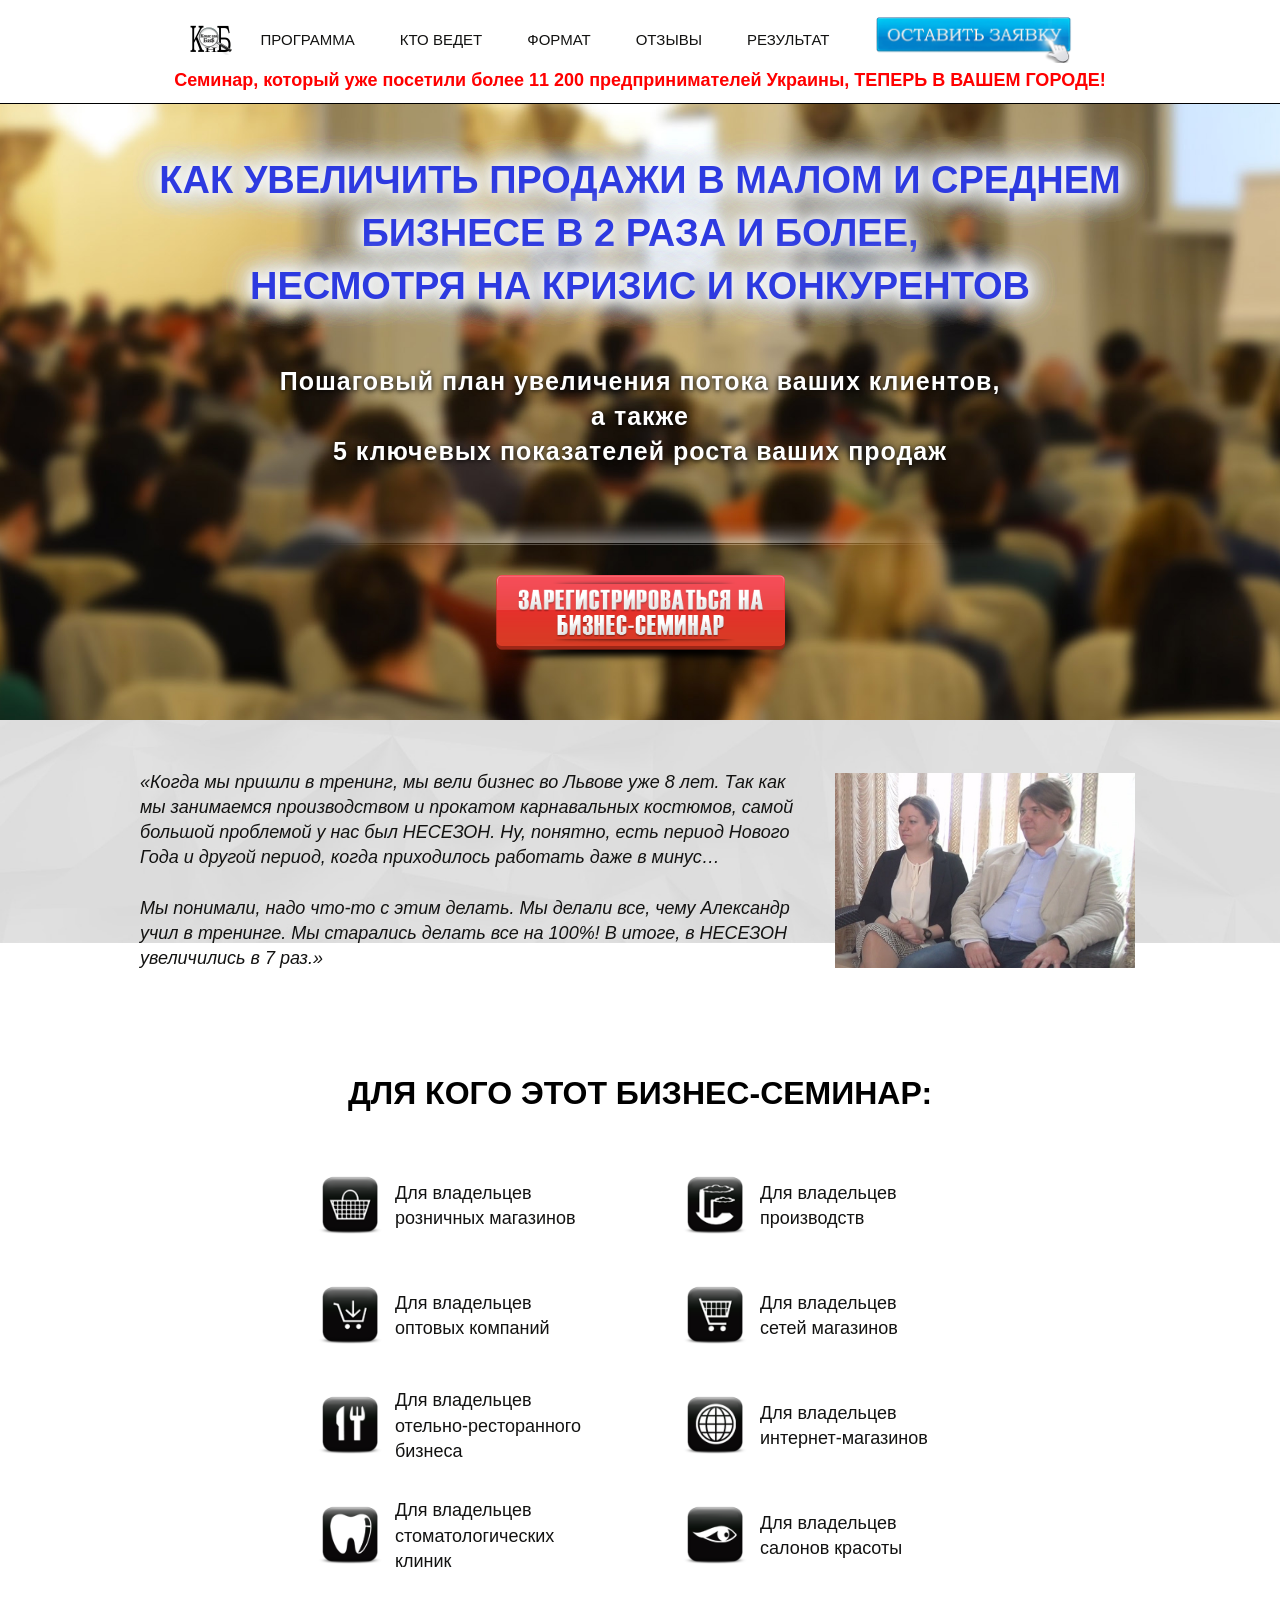
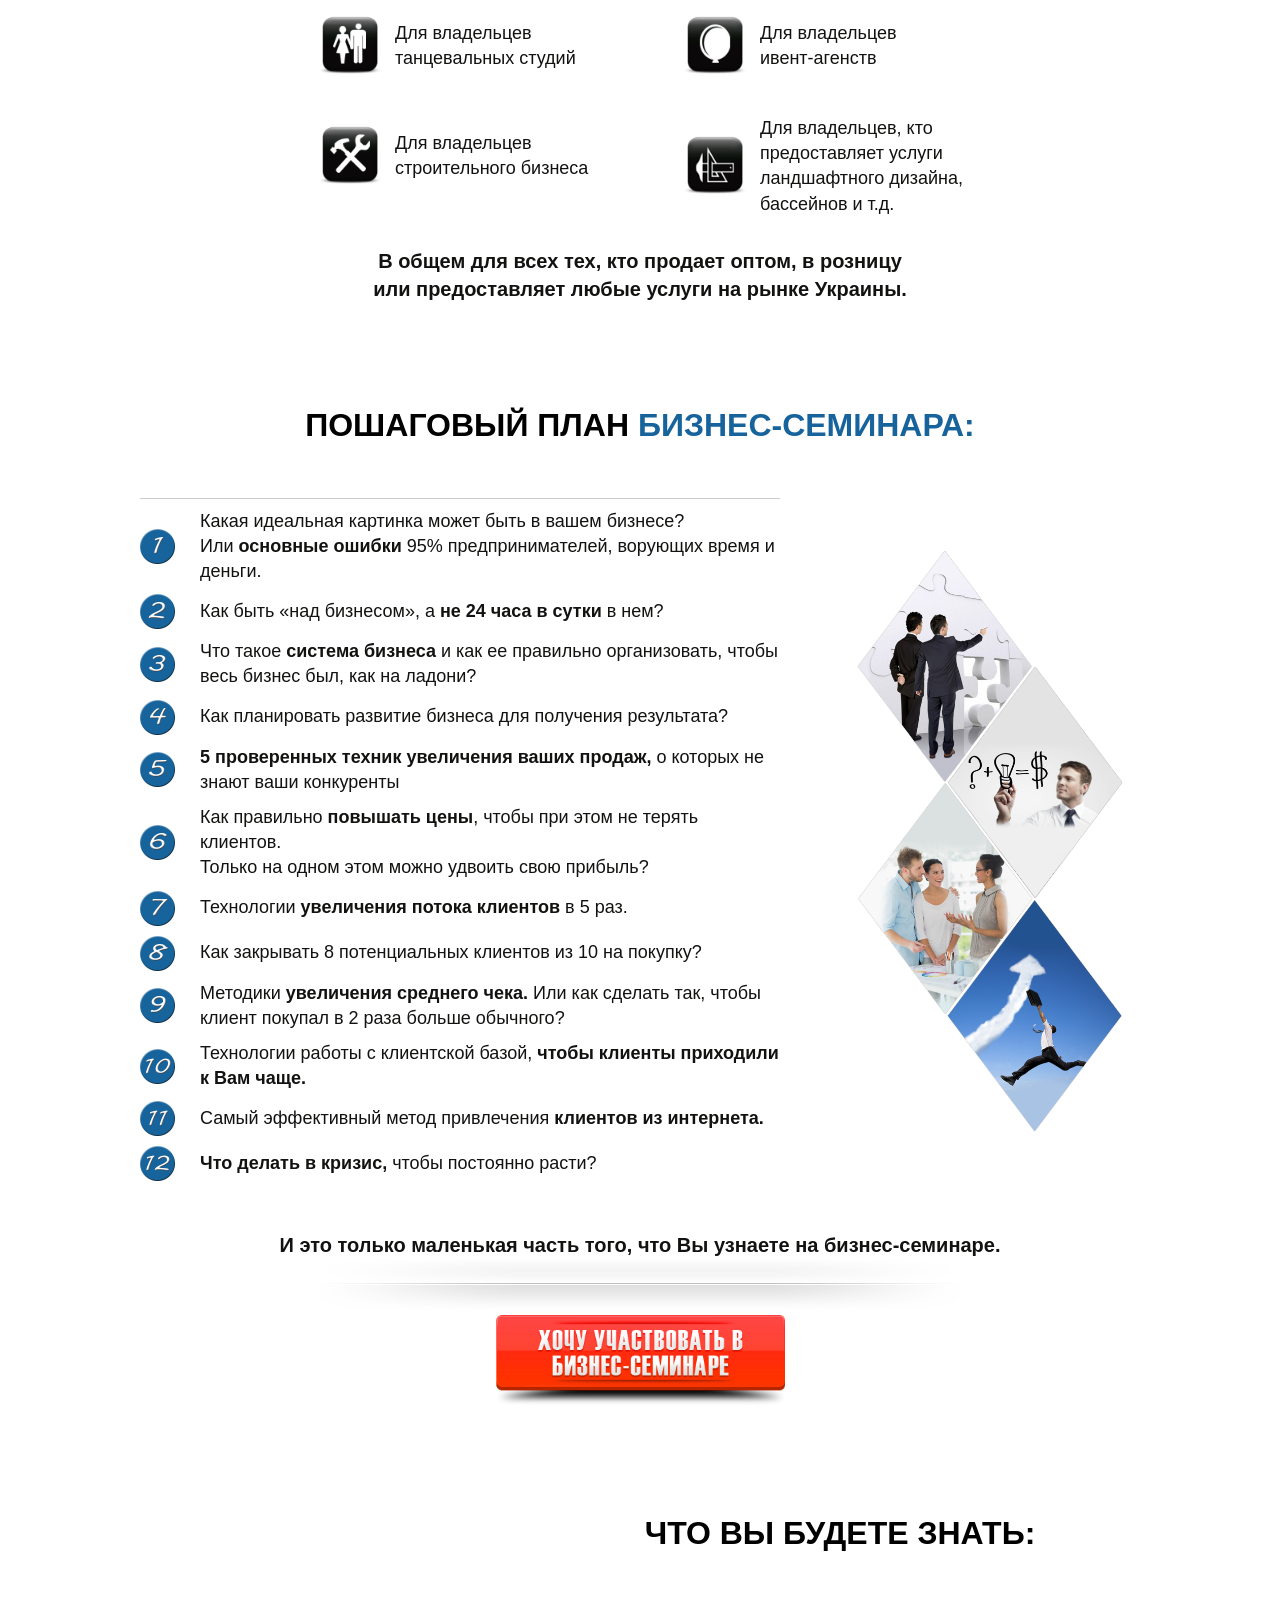
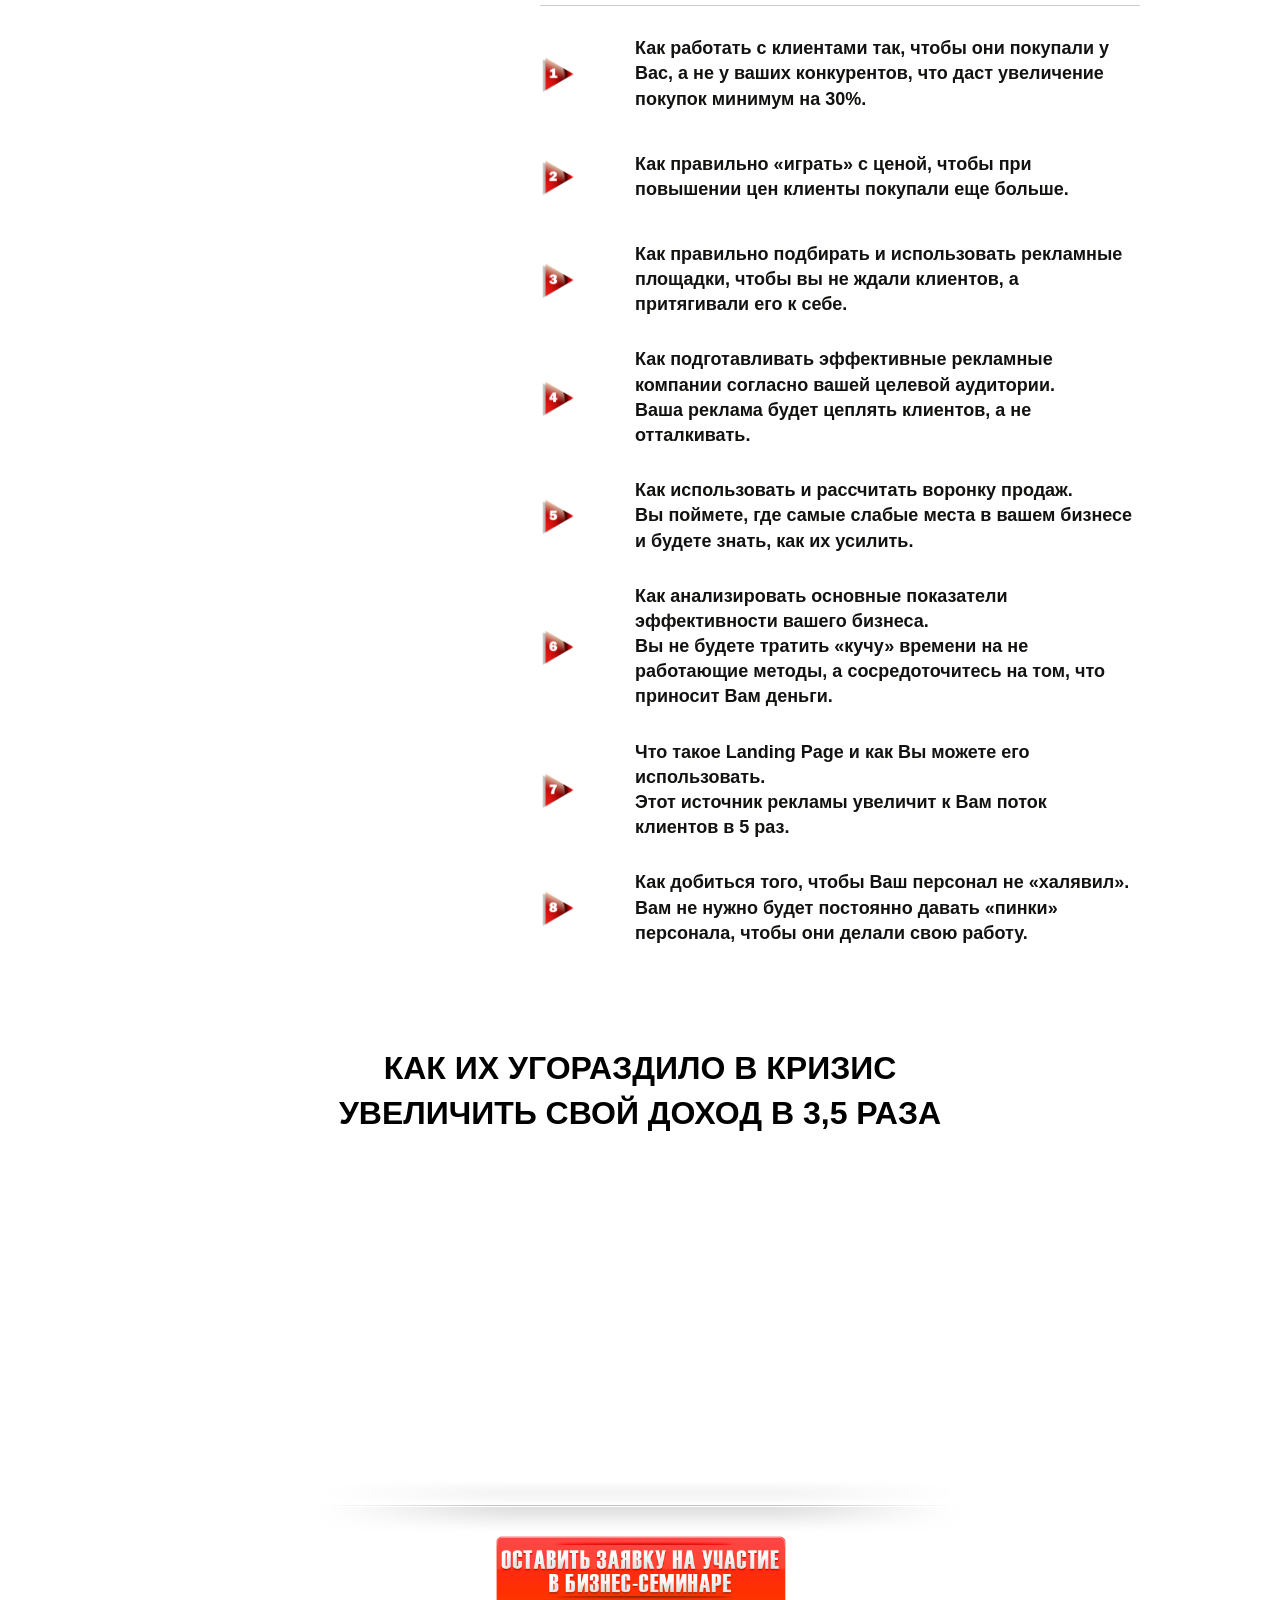
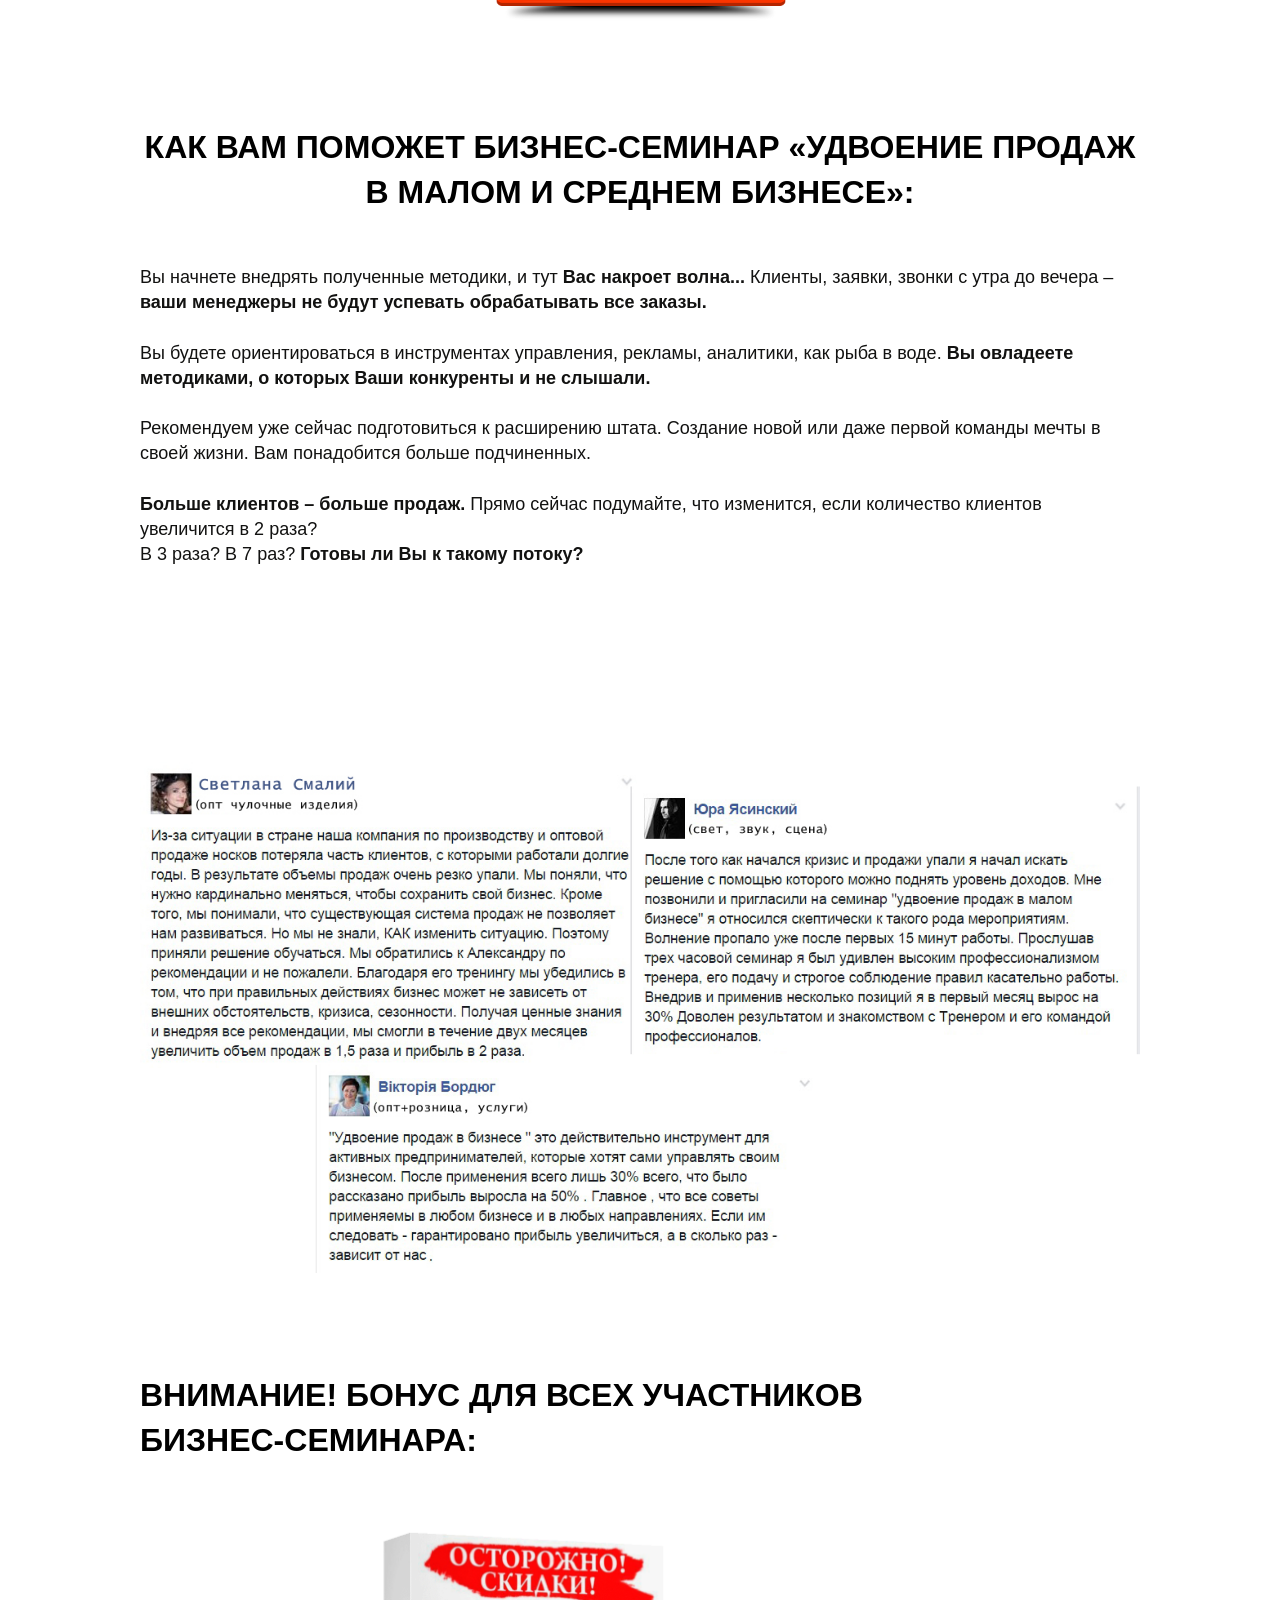
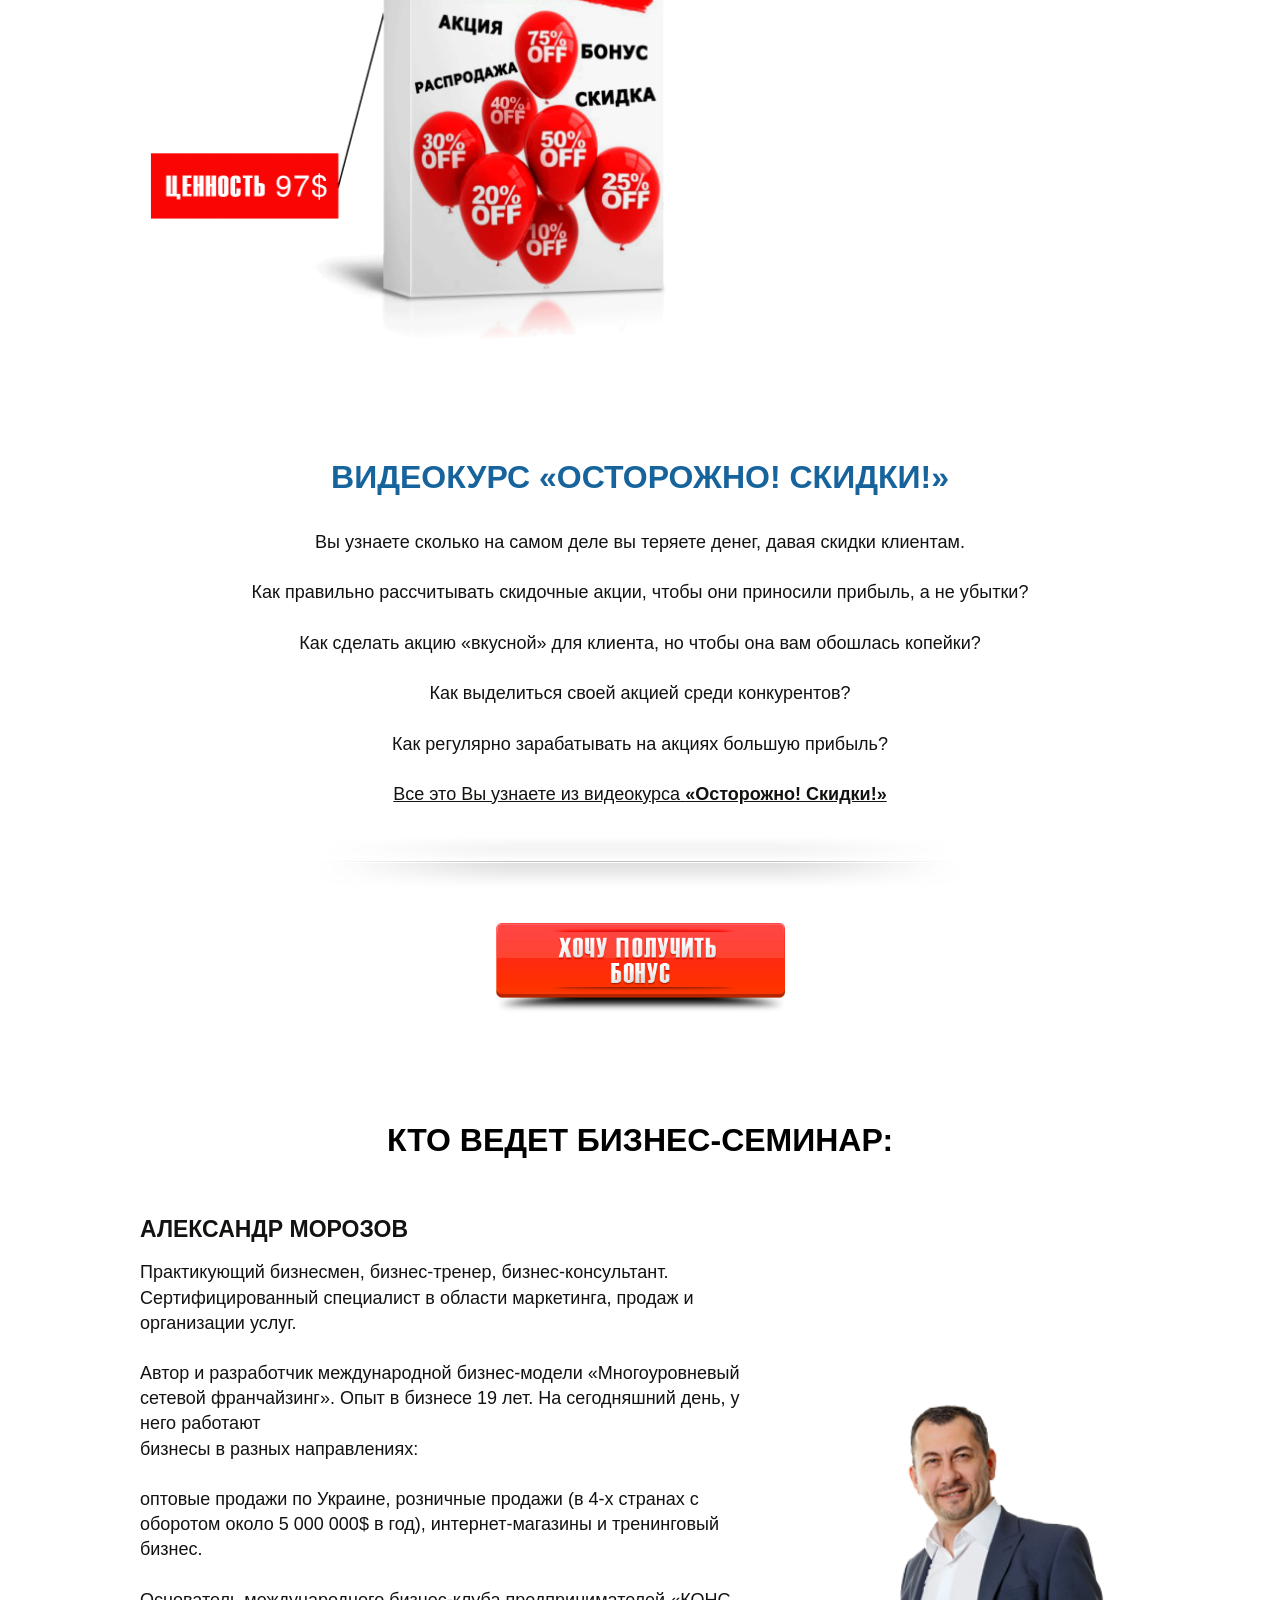
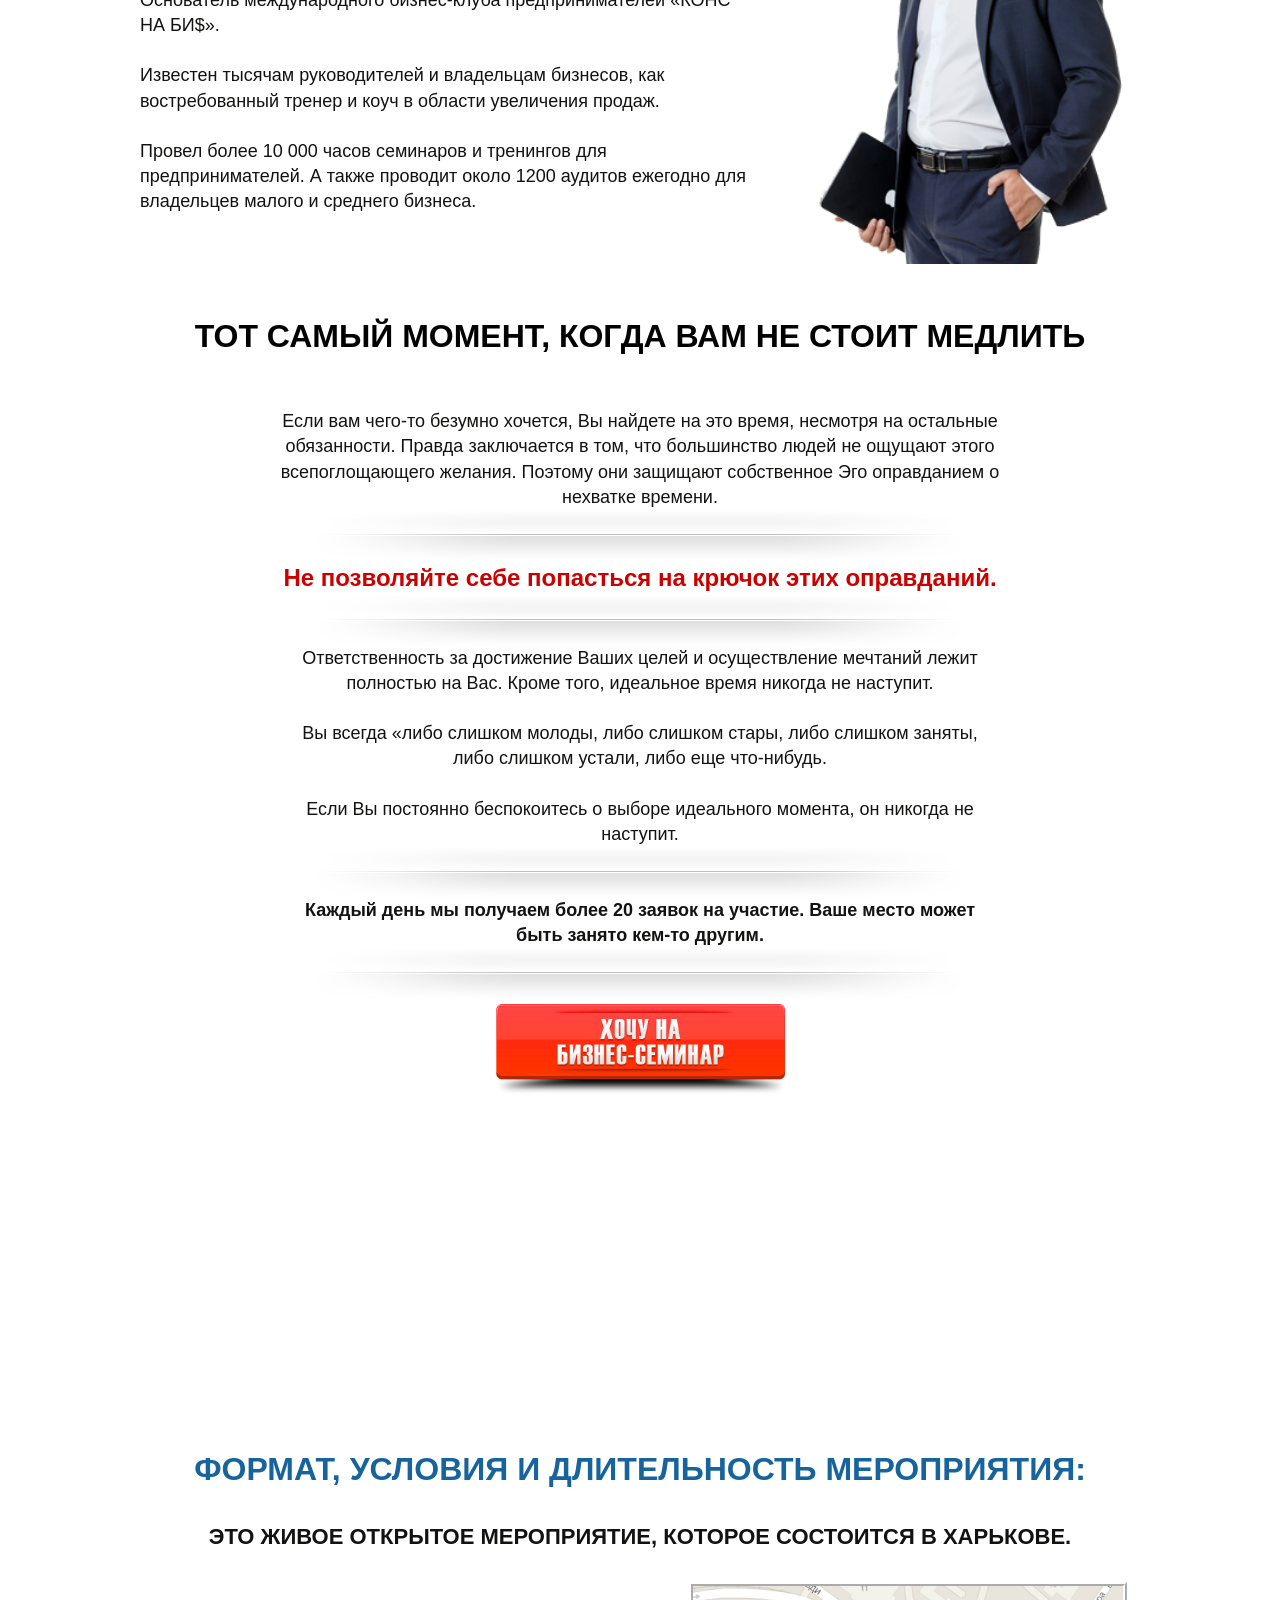
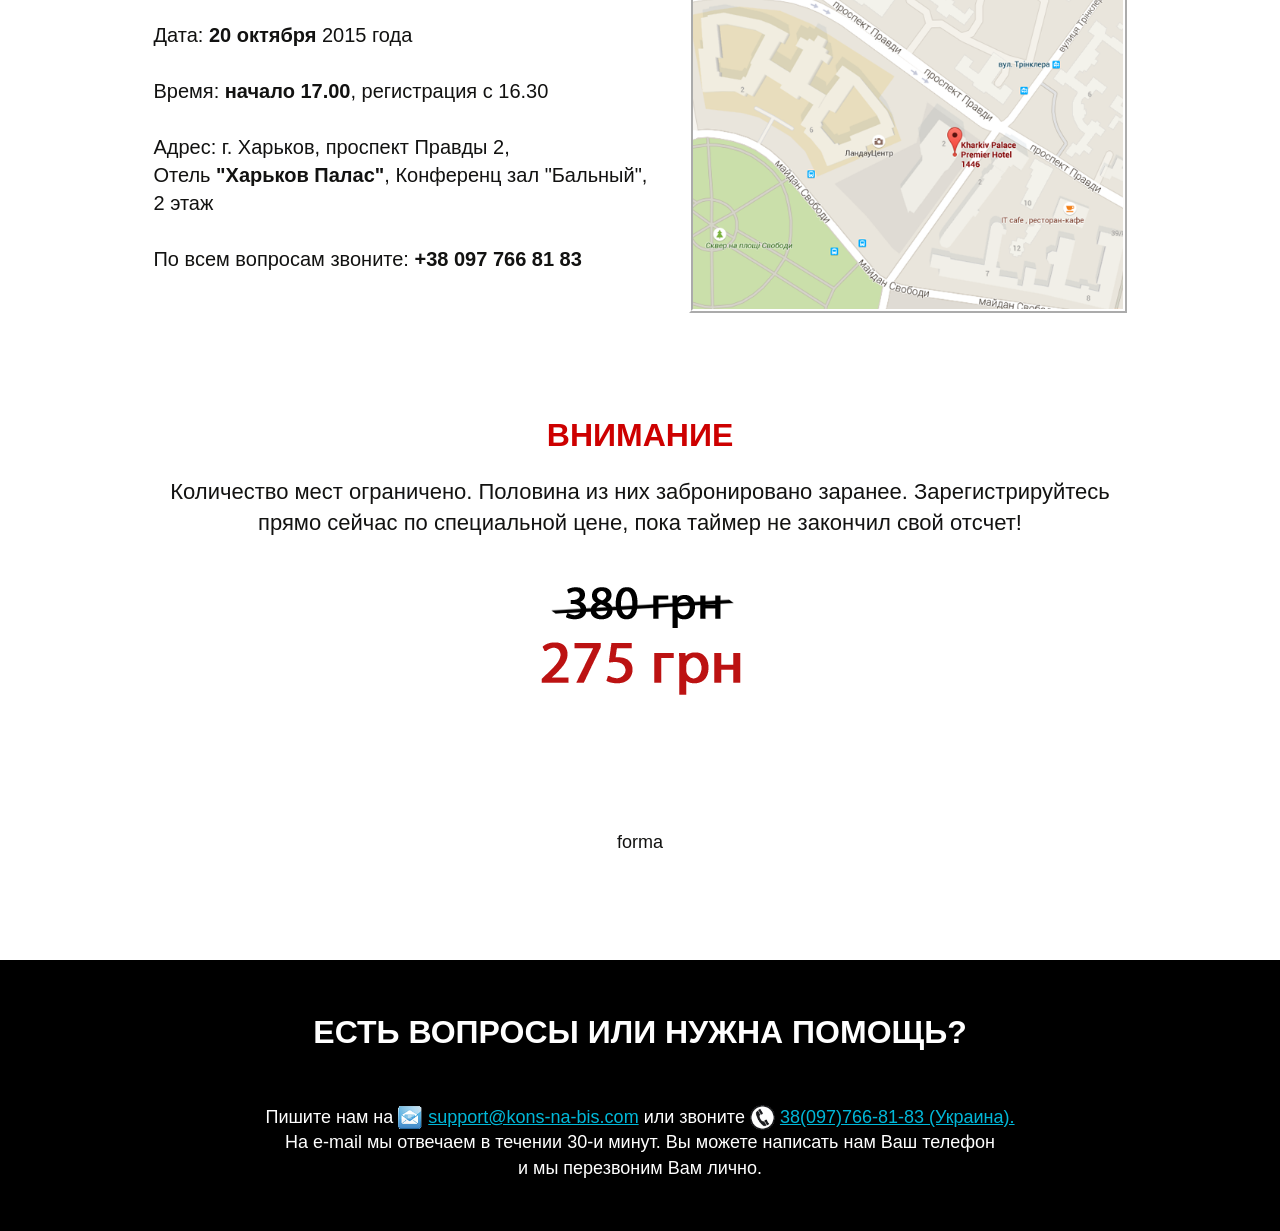
==== commit b4a42c03: "1" ====
--- a/test2/index.html
+++ b/test2/index.html
@@ -1,4 +1,4 @@
-<!DOCTYPE html PUBLIC "-//W3C//DTD XHTML 1.0 Transitional//EN" "http://www.w3.org/TR/xhtml1/DTD/xhtml1-transitional.dtd">
+﻿<!DOCTYPE html PUBLIC "-//W3C//DTD XHTML 1.0 Transitional//EN" "http://www.w3.org/TR/xhtml1/DTD/xhtml1-transitional.dtd">
 <html xmlns="http://www.w3.org/1999/xhtml">
 <head>
 	<meta http-equiv="Content-Type" content="text/html; charset=windows-1251" />
